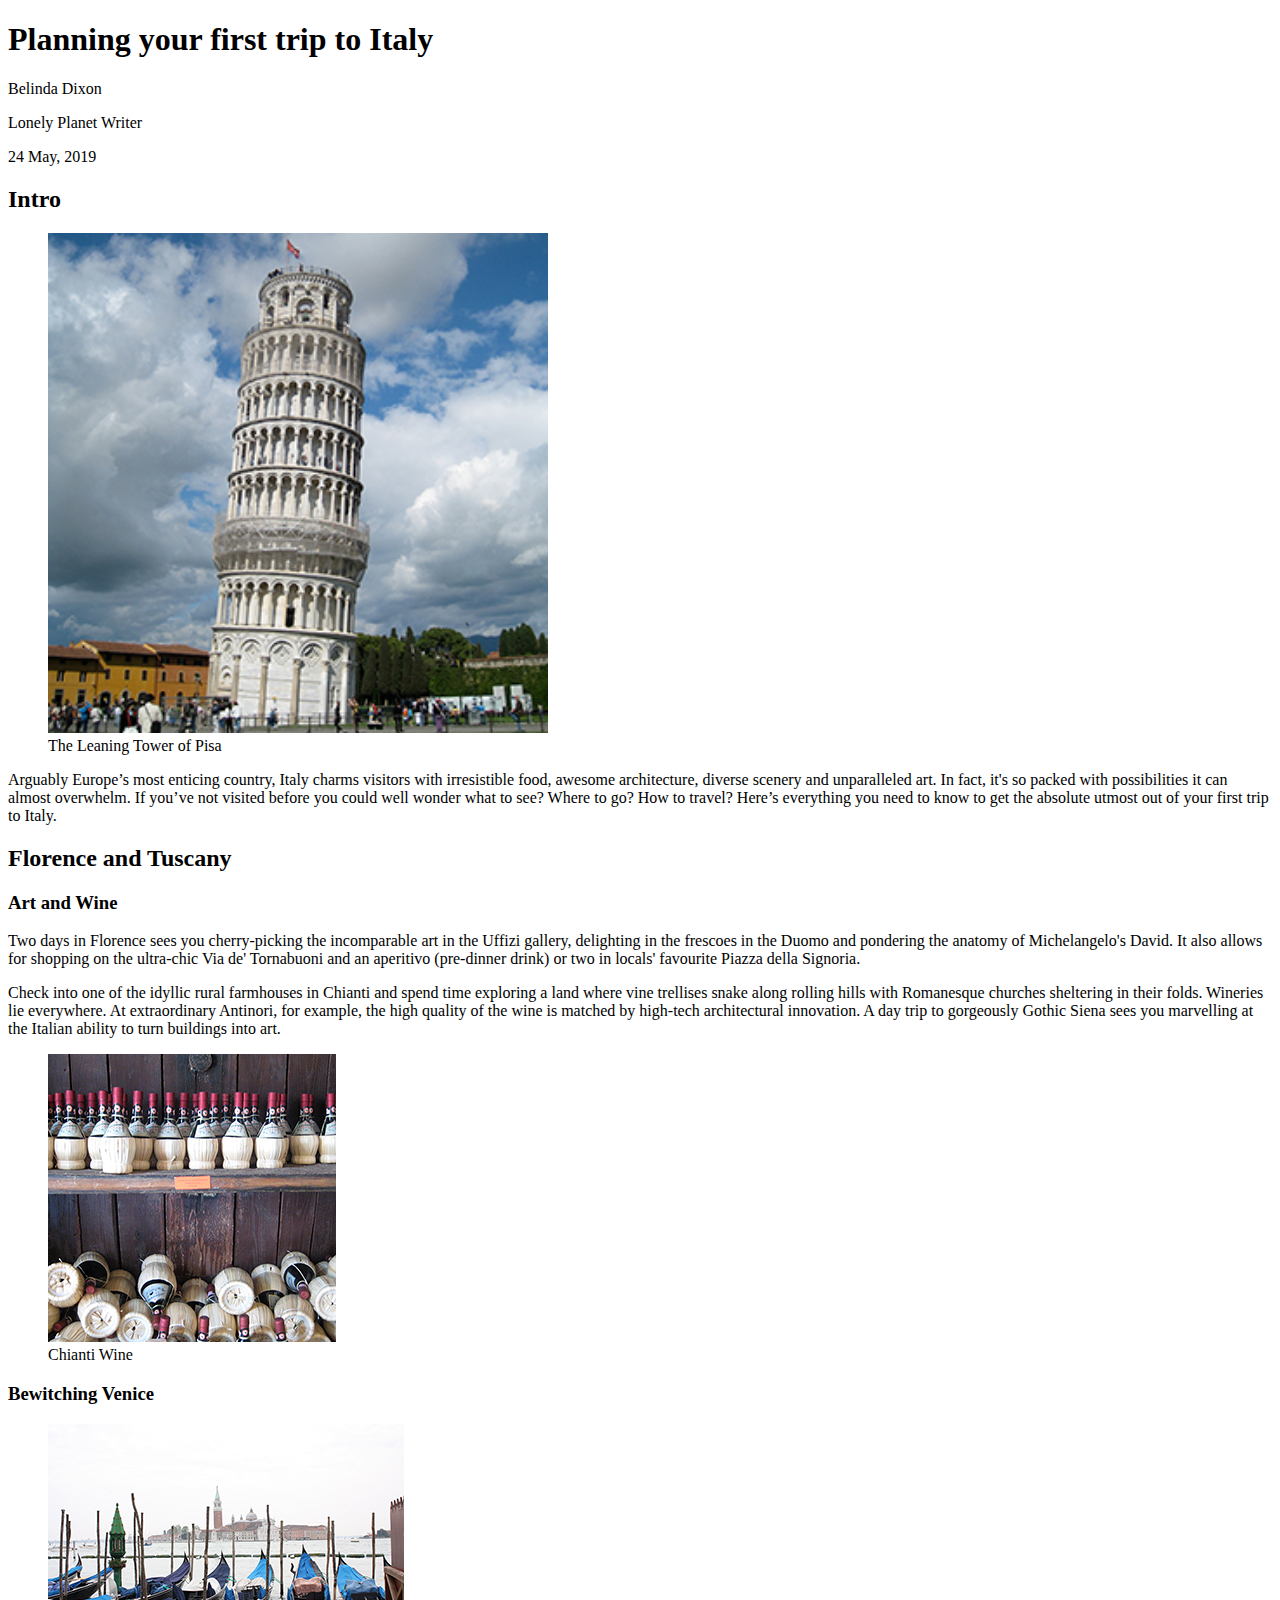
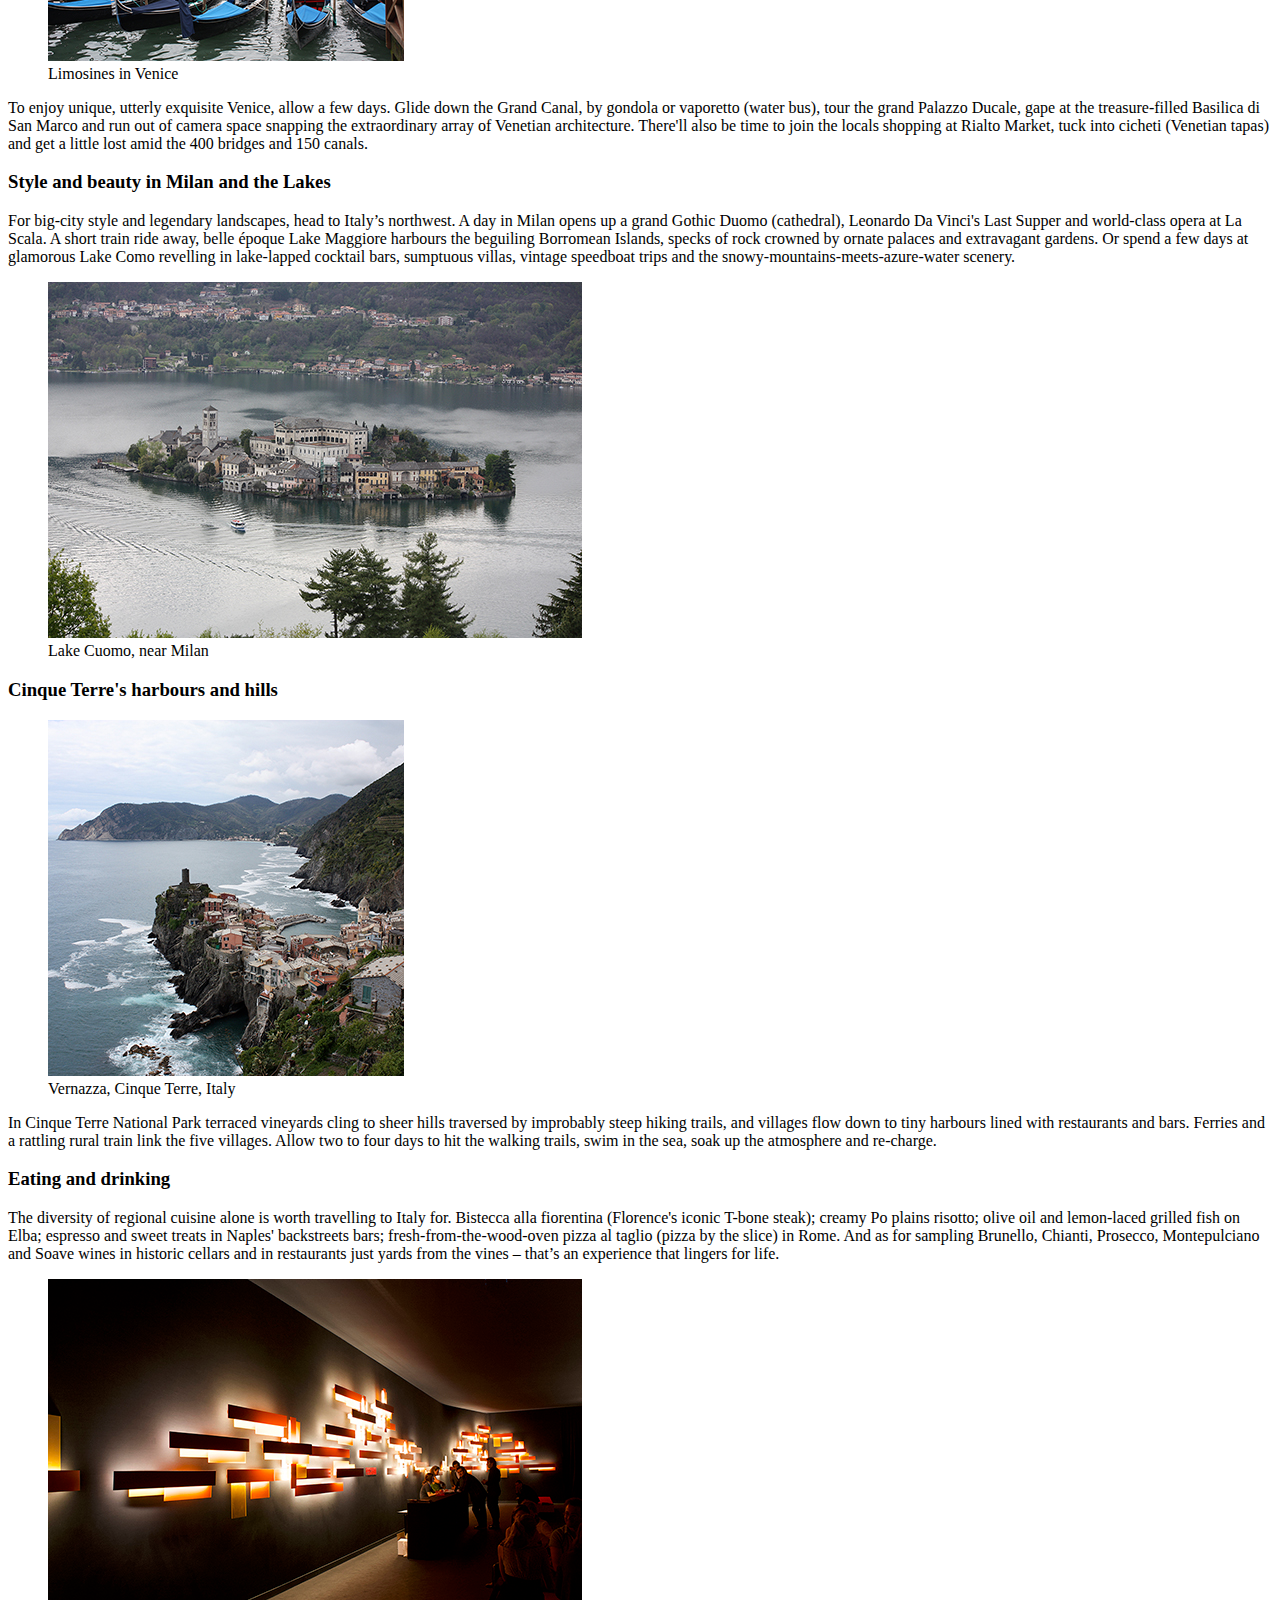
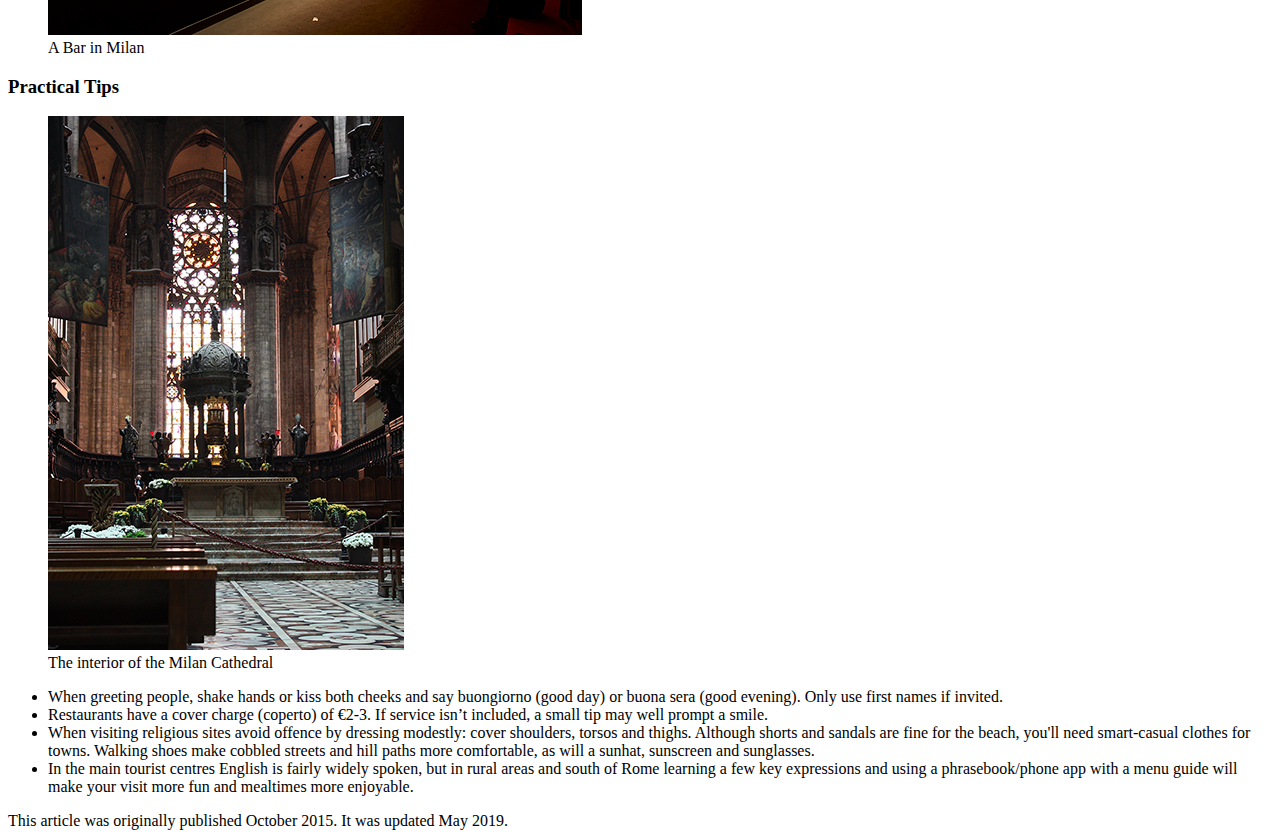
==== index.html @ f01bc6d4 "Additional HTML and Images" ====
<!DOCTYPE html>
<html>
  <head>
    <meta charset="UTF-8" />
    <title>Visit Italy</title>
  </head>
  <body>
    <header>
      <h1>Planning your first trip to Italy</h1>

      <p class="author">Belinda Dixon</p>
      <p class="author-title">Lonely Planet Writer</p>
      <p class="post-date"><time datetime="2019-05-24">24 May, 2019</time></p>
    </header>
    <main>
      <section class="intro">
        <h2>Intro</h2>
        <figure>
          <img
            class="sectionImage"
            src="images/IMG_4981.jpg"
            width="500"
            alt="the leaning tower of Pisa"
          />
          <figcaption>The Leaning Tower of Pisa</figcaption>
        </figure>
        <p>
          Arguably Europe’s most enticing country, Italy charms visitors with
          irresistible food, awesome architecture, diverse scenery and
          unparalleled art. In fact, it's so packed with possibilities it can
          almost overwhelm. If you’ve not visited before you could well wonder
          what to see? Where to go? How to travel? Here’s everything you need to
          know to get the absolute utmost out of your first trip to Italy.
        </p>
      </section>

      <section class="tuscany">
        <h2>Florence and Tuscany</h2>
        <h3>Art and Wine</h3>
        <p>
          Two days in Florence sees you cherry-picking the incomparable art in
          the Uffizi gallery, delighting in the frescoes in the Duomo and
          pondering the anatomy of Michelangelo's David. It also allows for
          shopping on the ultra-chic Via de' Tornabuoni and an aperitivo
          (pre-dinner drink) or two in locals' favourite Piazza della Signoria.
        </p>
        <p>
          Check into one of the idyllic rural farmhouses in Chianti and spend
          time exploring a land where vine trellises snake along rolling hills
          with Romanesque churches sheltering in their folds. Wineries lie
          everywhere. At extraordinary Antinori, for example, the high quality
          of the wine is matched by high-tech architectural innovation. A day
          trip to gorgeously Gothic Siena sees you marvelling at the Italian
          ability to turn buildings into art.
        </p>
        <figure>
          <img src="images/old-IMG_5050.jpg" alt="Chianti Wine" />
          <figcaption>Chianti Wine</figcaption>
        </figure>
      </section>
      <section class="venice">
        <h3>Bewitching Venice</h3>
        <figure>
          <img src="images/IMG_1944.jpg" alt="Limosines in Venice" />
          <figcaption>Limosines in Venice</figcaption>
        </figure>
        <div class="text">
          <p>
            To enjoy unique, utterly exquisite Venice, allow a few days. Glide
            down the Grand Canal, by gondola or vaporetto (water bus), tour the
            grand Palazzo Ducale, gape at the treasure-filled Basilica di San
            Marco and run out of camera space snapping the extraordinary array
            of Venetian architecture. There'll also be time to join the locals
            shopping at Rialto Market, tuck into cicheti (Venetian tapas) and
            get a little lost amid the 400 bridges and 150 canals.
          </p>
        </div>
      </section>
      <section class="milan">
        <h3>Style and beauty in Milan and the Lakes</h3>
        <div class="text">
          <p>
            For big-city style and legendary landscapes, head to Italy’s
            northwest. A day in Milan opens up a grand Gothic Duomo (cathedral),
            Leonardo Da Vinci's Last Supper and world-class opera at La Scala. A
            short train ride away, belle époque Lake Maggiore harbours the
            beguiling Borromean Islands, specks of rock crowned by ornate
            palaces and extravagant gardens. Or spend a few days at glamorous
            Lake Como revelling in lake-lapped cocktail bars, sumptuous villas,
            vintage speedboat trips and the snowy-mountains-meets-azure-water
            scenery.
          </p>
        </div>
        <figure>
          <img src="images/IMG_0299.jpg" alt="Island in Lake Cuomo" />
          <figcaption>Lake Cuomo, near Milan</figcaption>
        </figure>
      </section>
      <section class="cinqueterre">
        <h3>Cinque Terre's harbours and hills</h3>
        <figure>
          <img src="images/IMG_0920.jpg" alt="Vernazza, Cinque Terre, Italy" />
          <figcaption>Vernazza, Cinque Terre, Italy</figcaption>
        </figure>
        <div class="text">
          <p>
            In Cinque Terre National Park terraced vineyards cling to sheer
            hills traversed by improbably steep hiking trails, and villages flow
            down to tiny harbours lined with restaurants and bars. Ferries and a
            rattling rural train link the five villages. Allow two to four days
            to hit the walking trails, swim in the sea, soak up the atmosphere
            and re-charge.
          </p>
        </div>
      </section>
      <section class="eatdrink">
        <h3>Eating and drinking</h3>
        <div class="text">
          <p>
            The diversity of regional cuisine alone is worth travelling to Italy
            for. Bistecca alla fiorentina (Florence's iconic T-bone steak);
            creamy Po plains risotto; olive oil and lemon-laced grilled fish on
            Elba; espresso and sweet treats in Naples' backstreets bars;
            fresh-from-the-wood-oven pizza al taglio (pizza by the slice) in
            Rome. And as for sampling Brunello, Chianti, Prosecco, Montepulciano
            and Soave wines in historic cellars and in restaurants just yards
            from the vines – that’s an experience that lingers for life.
          </p>
        </div>
        <figure>
          <img src="images/IMG_0519.jpg" alt="Bar in Milan" />
          <figcaption>A Bar in Milan</figcaption>
        </figure>
      </section>
      <section class="tips">
        <h3>Practical Tips</h3>
        <figure>
          <img
            src="images/IMG_0359.jpg"
            alt="Interior of the Milan Cathedral"
          />
          <figcaption>The interior of the Milan Cathedral</figcaption>
        </figure>
        <div class="text">
          <ul>
            <li>
              When greeting people, shake hands or kiss both cheeks and say
              buongiorno (good day) or buona sera (good evening). Only use first
              names if invited.
            </li>
            <li>
              Restaurants have a cover charge (coperto) of €2-3. If service
              isn’t included, a small tip may well prompt a smile.
            </li>
            <li>
              When visiting religious sites avoid offence by dressing modestly:
              cover shoulders, torsos and thighs. Although shorts and sandals
              are fine for the beach, you'll need smart-casual clothes for
              towns. Walking shoes make cobbled streets and hill paths more
              comfortable, as will a sunhat, sunscreen and sunglasses.
            </li>
            <li>
              In the main tourist centres English is fairly widely spoken, but
              in rural areas and south of Rome learning a few key expressions
              and using a phrasebook/phone app with a menu guide will make your
              visit more fun and mealtimes more enjoyable.
            </li>
          </ul>
        </div>
      </section>
    </main>
    <footer>
      This article was originally published October 2015. It was updated May
      2019.
    </footer>
  </body>
</html>
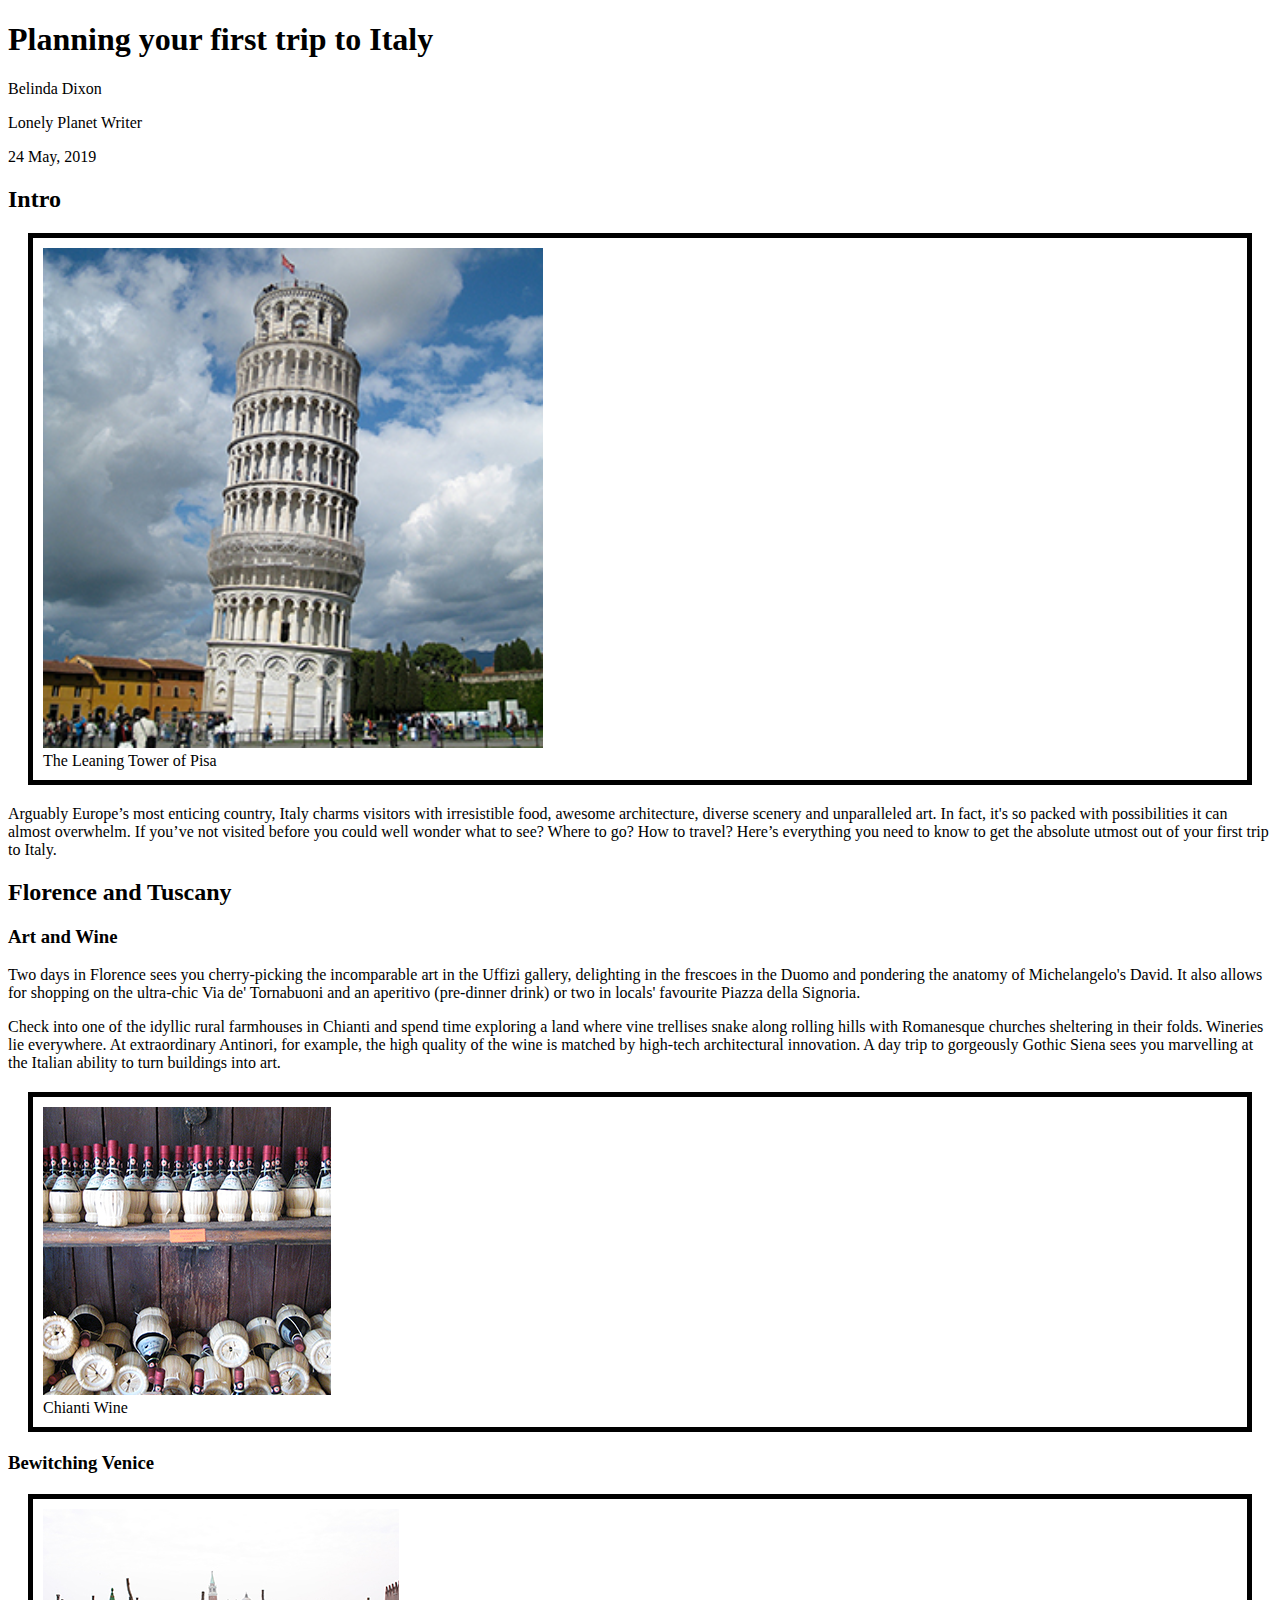
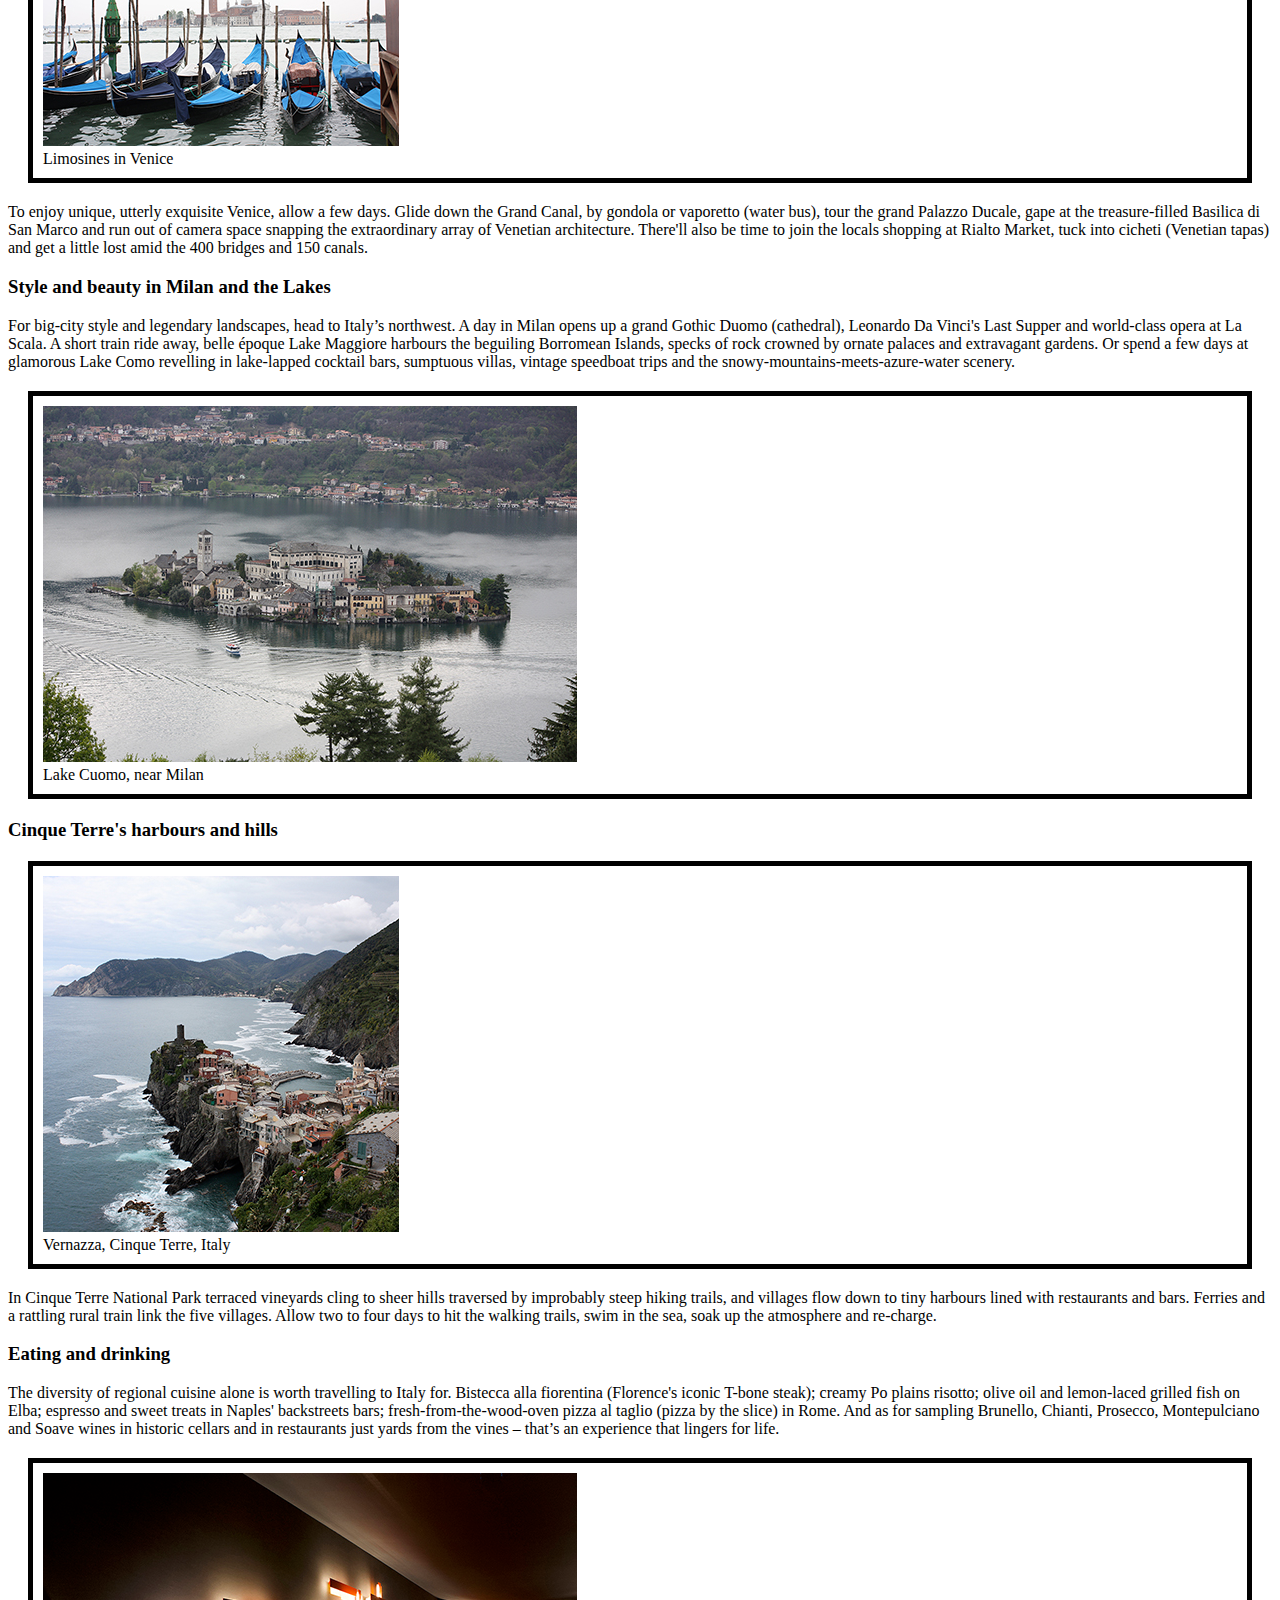
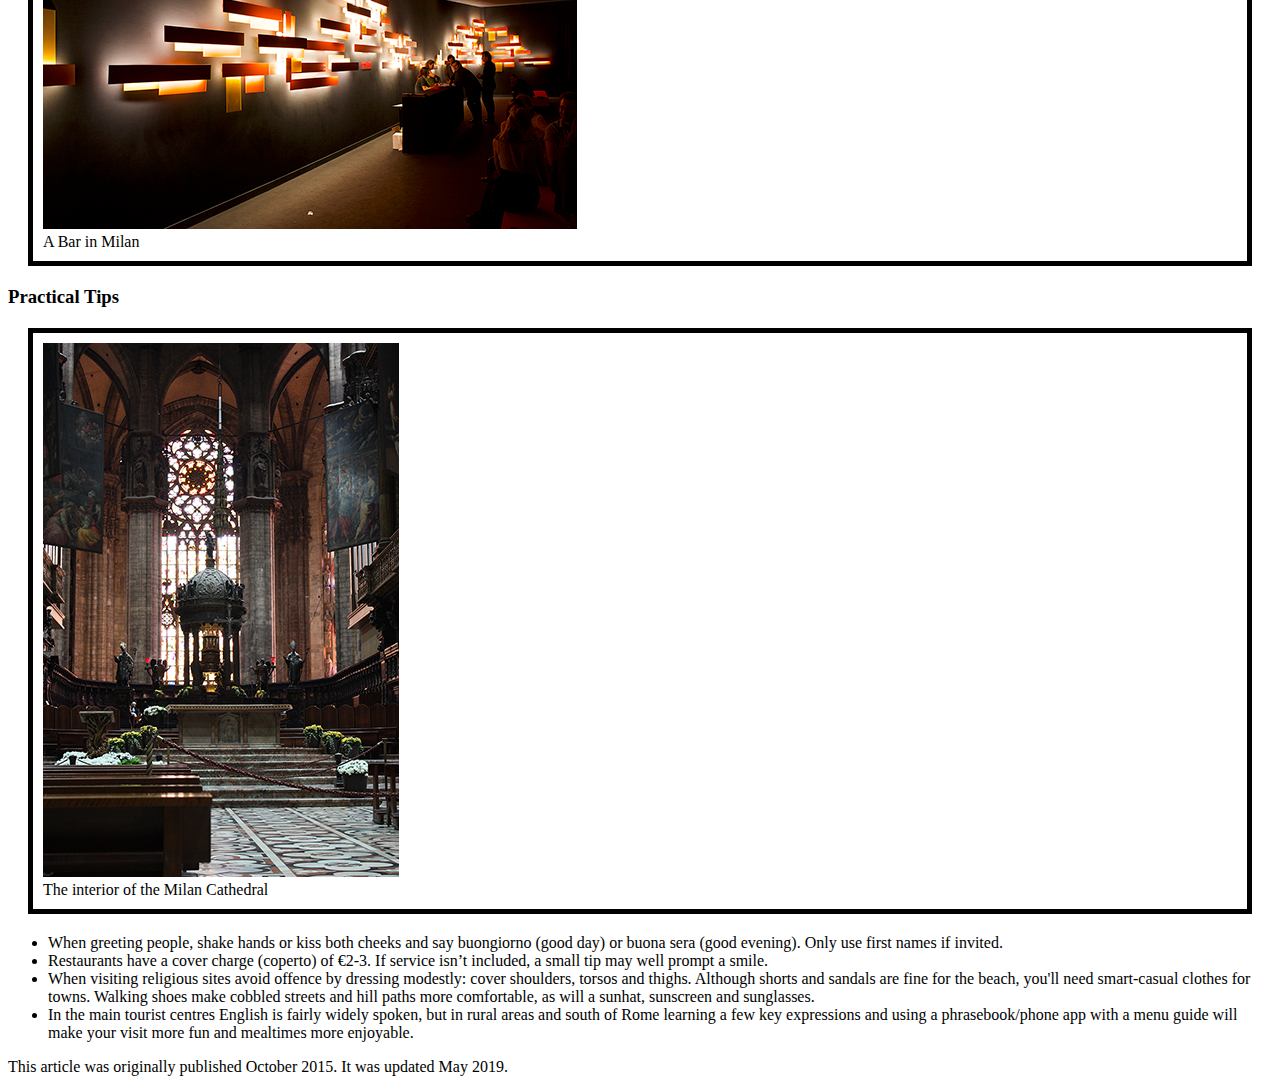
==== commit 04ceb57e: "First CSS" ====
--- a/index.html
+++ b/index.html
@@ -3,6 +3,7 @@
   <head>
     <meta charset="UTF-8" />
     <title>Visit Italy</title>
+    <link rel="stylesheet" href="./style.css">
   </head>
   <body>
     <header>
--- a/style.css
+++ b/style.css
@@ -0,0 +1,5 @@
+figure {
+    border: 5px solid black;
+    padding: 10px;
+    margin: 20px;
+  }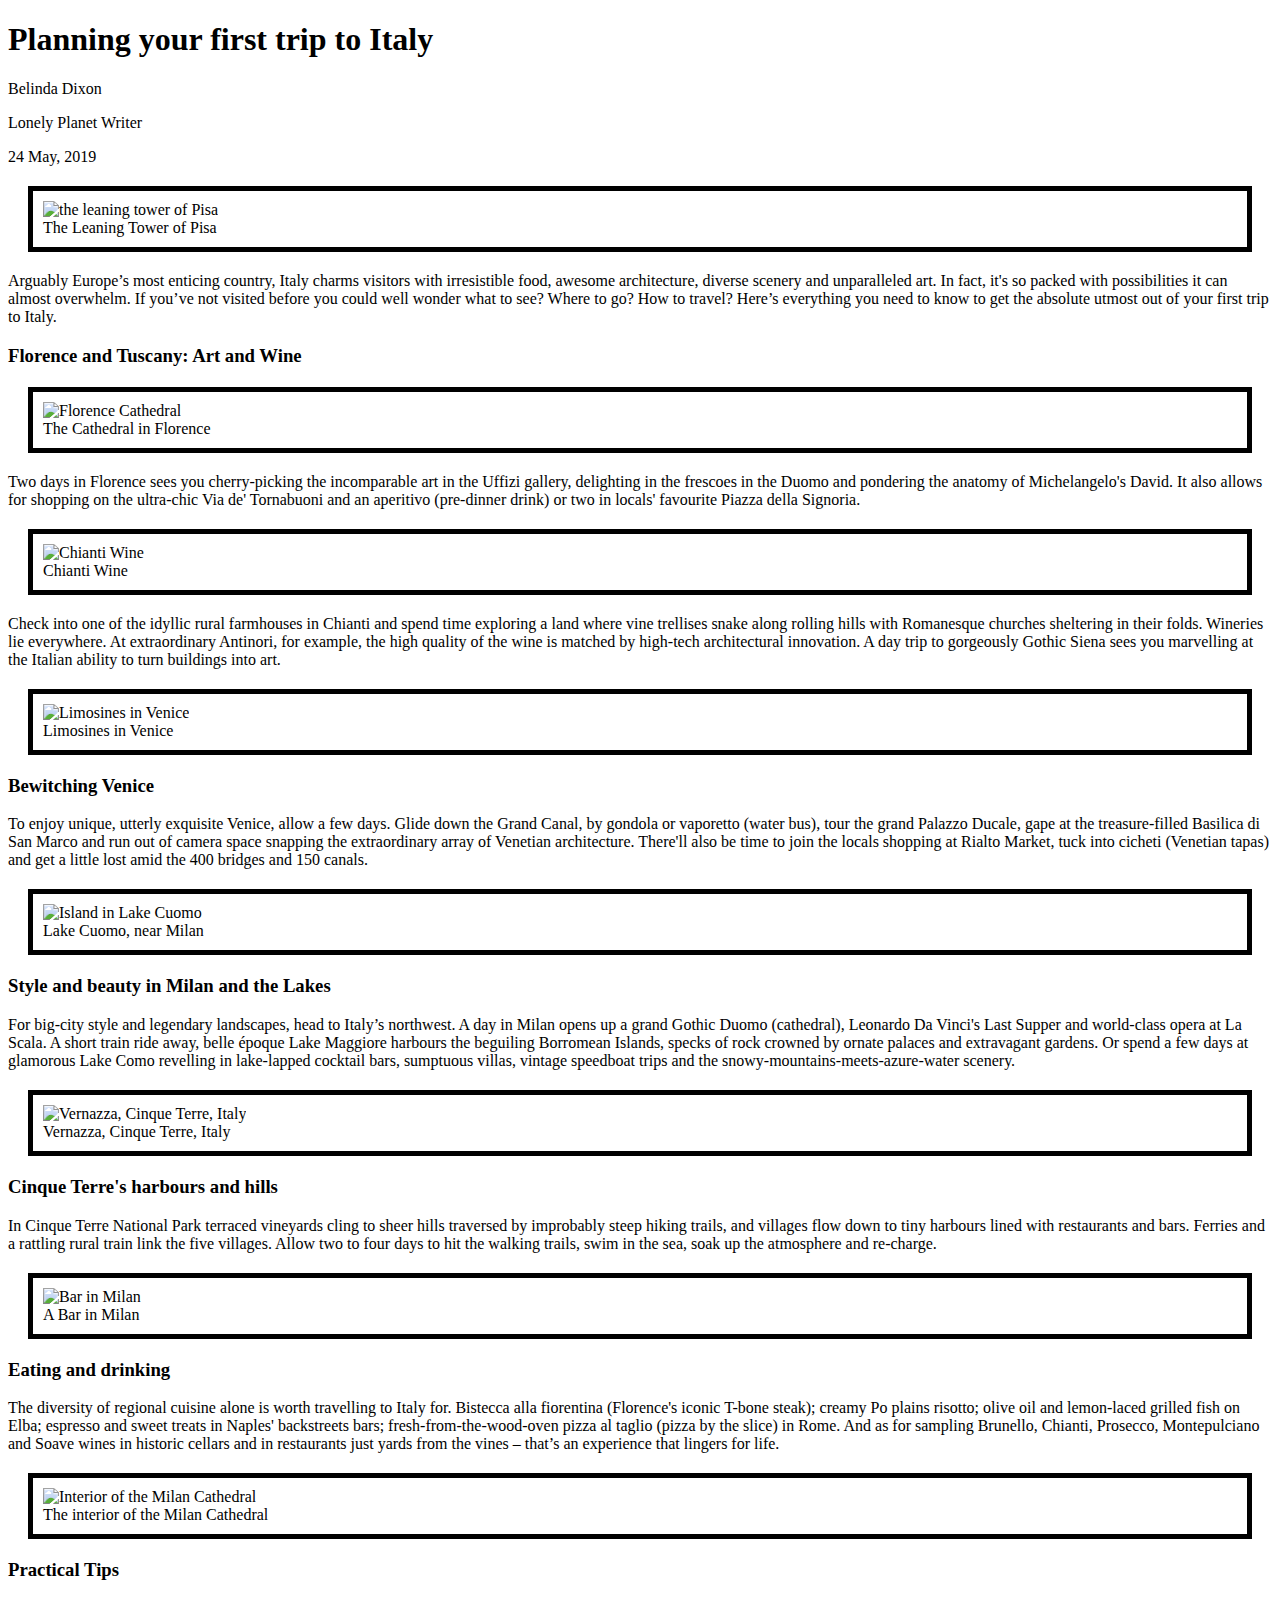
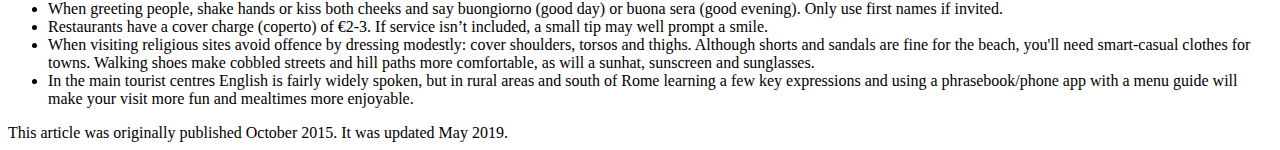
==== commit 5e553e37: "External images" ====
--- a/index.html
+++ b/index.html
@@ -1,178 +1,95 @@
 <!DOCTYPE html>
-<html>
-  <head>
-    <meta charset="UTF-8" />
-    <title>Visit Italy</title>
-    <link rel="stylesheet" href="./style.css">
-  </head>
-  <body>
-    <header>
-      <h1>Planning your first trip to Italy</h1>
+<html lang="en" >
+<head>
+  <meta charset="UTF-8">
+  <title>CodePen - Visit Italy</title>
+  <link rel="stylesheet" href="./style.css">
 
-      <p class="author">Belinda Dixon</p>
-      <p class="author-title">Lonely Planet Writer</p>
-      <p class="post-date"><time datetime="2019-05-24">24 May, 2019</time></p>
-    </header>
-    <main>
-      <section class="intro">
-        <h2>Intro</h2>
-        <figure>
-          <img
-            class="sectionImage"
-            src="images/IMG_4981.jpg"
-            width="500"
-            alt="the leaning tower of Pisa"
-          />
-          <figcaption>The Leaning Tower of Pisa</figcaption>
-        </figure>
-        <p>
-          Arguably Europe’s most enticing country, Italy charms visitors with
-          irresistible food, awesome architecture, diverse scenery and
-          unparalleled art. In fact, it's so packed with possibilities it can
-          almost overwhelm. If you’ve not visited before you could well wonder
-          what to see? Where to go? How to travel? Here’s everything you need to
-          know to get the absolute utmost out of your first trip to Italy.
-        </p>
-      </section>
+</head>
+<body>
+<!-- partial:index.partial.html -->
+<header>
+  <h1>Planning your first trip to Italy</h1>
 
-      <section class="tuscany">
-        <h2>Florence and Tuscany</h2>
-        <h3>Art and Wine</h3>
-        <p>
-          Two days in Florence sees you cherry-picking the incomparable art in
-          the Uffizi gallery, delighting in the frescoes in the Duomo and
-          pondering the anatomy of Michelangelo's David. It also allows for
-          shopping on the ultra-chic Via de' Tornabuoni and an aperitivo
-          (pre-dinner drink) or two in locals' favourite Piazza della Signoria.
-        </p>
-        <p>
-          Check into one of the idyllic rural farmhouses in Chianti and spend
-          time exploring a land where vine trellises snake along rolling hills
-          with Romanesque churches sheltering in their folds. Wineries lie
-          everywhere. At extraordinary Antinori, for example, the high quality
-          of the wine is matched by high-tech architectural innovation. A day
-          trip to gorgeously Gothic Siena sees you marvelling at the Italian
-          ability to turn buildings into art.
-        </p>
-        <figure>
-          <img src="images/old-IMG_5050.jpg" alt="Chianti Wine" />
-          <figcaption>Chianti Wine</figcaption>
-        </figure>
-      </section>
-      <section class="venice">
-        <h3>Bewitching Venice</h3>
-        <figure>
-          <img src="images/IMG_1944.jpg" alt="Limosines in Venice" />
-          <figcaption>Limosines in Venice</figcaption>
-        </figure>
-        <div class="text">
-          <p>
-            To enjoy unique, utterly exquisite Venice, allow a few days. Glide
-            down the Grand Canal, by gondola or vaporetto (water bus), tour the
-            grand Palazzo Ducale, gape at the treasure-filled Basilica di San
-            Marco and run out of camera space snapping the extraordinary array
-            of Venetian architecture. There'll also be time to join the locals
-            shopping at Rialto Market, tuck into cicheti (Venetian tapas) and
-            get a little lost amid the 400 bridges and 150 canals.
-          </p>
-        </div>
-      </section>
-      <section class="milan">
-        <h3>Style and beauty in Milan and the Lakes</h3>
-        <div class="text">
-          <p>
-            For big-city style and legendary landscapes, head to Italy’s
-            northwest. A day in Milan opens up a grand Gothic Duomo (cathedral),
-            Leonardo Da Vinci's Last Supper and world-class opera at La Scala. A
-            short train ride away, belle époque Lake Maggiore harbours the
-            beguiling Borromean Islands, specks of rock crowned by ornate
-            palaces and extravagant gardens. Or spend a few days at glamorous
-            Lake Como revelling in lake-lapped cocktail bars, sumptuous villas,
-            vintage speedboat trips and the snowy-mountains-meets-azure-water
-            scenery.
-          </p>
-        </div>
-        <figure>
-          <img src="images/IMG_0299.jpg" alt="Island in Lake Cuomo" />
-          <figcaption>Lake Cuomo, near Milan</figcaption>
-        </figure>
-      </section>
-      <section class="cinqueterre">
-        <h3>Cinque Terre's harbours and hills</h3>
-        <figure>
-          <img src="images/IMG_0920.jpg" alt="Vernazza, Cinque Terre, Italy" />
-          <figcaption>Vernazza, Cinque Terre, Italy</figcaption>
-        </figure>
-        <div class="text">
-          <p>
-            In Cinque Terre National Park terraced vineyards cling to sheer
-            hills traversed by improbably steep hiking trails, and villages flow
-            down to tiny harbours lined with restaurants and bars. Ferries and a
-            rattling rural train link the five villages. Allow two to four days
-            to hit the walking trails, swim in the sea, soak up the atmosphere
-            and re-charge.
-          </p>
-        </div>
-      </section>
-      <section class="eatdrink">
-        <h3>Eating and drinking</h3>
-        <div class="text">
-          <p>
-            The diversity of regional cuisine alone is worth travelling to Italy
-            for. Bistecca alla fiorentina (Florence's iconic T-bone steak);
-            creamy Po plains risotto; olive oil and lemon-laced grilled fish on
-            Elba; espresso and sweet treats in Naples' backstreets bars;
-            fresh-from-the-wood-oven pizza al taglio (pizza by the slice) in
-            Rome. And as for sampling Brunello, Chianti, Prosecco, Montepulciano
-            and Soave wines in historic cellars and in restaurants just yards
-            from the vines – that’s an experience that lingers for life.
-          </p>
-        </div>
-        <figure>
-          <img src="images/IMG_0519.jpg" alt="Bar in Milan" />
-          <figcaption>A Bar in Milan</figcaption>
-        </figure>
-      </section>
-      <section class="tips">
-        <h3>Practical Tips</h3>
-        <figure>
-          <img
-            src="images/IMG_0359.jpg"
-            alt="Interior of the Milan Cathedral"
-          />
-          <figcaption>The interior of the Milan Cathedral</figcaption>
-        </figure>
-        <div class="text">
-          <ul>
-            <li>
-              When greeting people, shake hands or kiss both cheeks and say
-              buongiorno (good day) or buona sera (good evening). Only use first
-              names if invited.
-            </li>
-            <li>
-              Restaurants have a cover charge (coperto) of €2-3. If service
-              isn’t included, a small tip may well prompt a smile.
-            </li>
-            <li>
-              When visiting religious sites avoid offence by dressing modestly:
-              cover shoulders, torsos and thighs. Although shorts and sandals
-              are fine for the beach, you'll need smart-casual clothes for
-              towns. Walking shoes make cobbled streets and hill paths more
-              comfortable, as will a sunhat, sunscreen and sunglasses.
-            </li>
-            <li>
-              In the main tourist centres English is fairly widely spoken, but
-              in rural areas and south of Rome learning a few key expressions
-              and using a phrasebook/phone app with a menu guide will make your
-              visit more fun and mealtimes more enjoyable.
-            </li>
-          </ul>
-        </div>
-      </section>
-    </main>
-    <footer>
-      This article was originally published October 2015. It was updated May
-      2019.
-    </footer>
-  </body>
+  <p class="author"> Belinda Dixon</p>
+  <p class="author-title">Lonely Planet Writer<p>
+      <p class="post-date"> <time datetime="2019-05-24">24 May, 2019</time></p>
+</header>
+
+<main>
+  <!-- this is the main content of the article -->
+  <section class="intro">
+    <figure>
+      <img class="sectionImage" src="https://res.cloudinary.com/brianboyl/image/upload/v1600464722/IMG_4981_aswbh2.jpg" width="500" alt="the leaning tower of Pisa">
+      <figcaption>The Leaning Tower of Pisa</figcaption>
+    </figure>
+    <p>Arguably Europe’s most enticing country, Italy charms visitors with irresistible food, awesome architecture, diverse scenery and unparalleled art. In fact, it's so packed with possibilities it can almost overwhelm. If you’ve not visited before you could well wonder what to see? Where to go? How to travel? Here’s everything you need to know to get the absolute utmost out of your first trip to Italy.</p>
+  </section>
+  <section class="tuscany">
+    <h3>Florence and Tuscany: Art and Wine</h3>
+    <figure>
+      <img src="https://res.cloudinary.com/brianboyl/image/upload/v1600464733/IMG_1868_yfjpob.jpg" width="500" alt="Florence Cathedral">
+      <figcaption>The Cathedral in Florence</figcaption>
+    </figure>
+    <p>Two days in Florence sees you cherry-picking the incomparable art in the Uffizi gallery, delighting in the frescoes in the Duomo and pondering the anatomy of Michelangelo's David. It also allows for shopping on the ultra-chic Via de' Tornabuoni and an aperitivo (pre-dinner drink) or two in locals' favourite Piazza della Signoria.</p>
+  </section>
+  <section class="tuscany2">
+    <figure>
+      <img src="https://res.cloudinary.com/brianboyl/image/upload/v1600464727/IMG_5050_xf73mb.jpg" width="500" alt="Chianti Wine">
+      <figcaption>Chianti Wine</figcaption>
+    </figure>
+    <p>Check into one of the idyllic rural farmhouses in Chianti and spend time exploring a land where vine trellises snake along rolling hills with Romanesque churches sheltering in their folds. Wineries lie everywhere. At extraordinary Antinori, for example, the high quality of the wine is matched by high-tech architectural innovation. A day trip to gorgeously Gothic Siena sees you marvelling at the Italian ability to turn buildings into art.</p>
+  </section>
+  <section class="venice">
+    <figure>
+      <img src="https://res.cloudinary.com/brianboyl/image/upload/v1600464735/IMG_1944_pfub2x.jpg" width="500" alt="Limosines in Venice">
+      <figcaption>Limosines in Venice</figcaption>
+    </figure>
+    <h3>Bewitching Venice</h3>
+    <p>To enjoy unique, utterly exquisite Venice, allow a few days. Glide down the Grand Canal, by gondola or vaporetto (water bus), tour the grand Palazzo Ducale, gape at the treasure-filled Basilica di San Marco and run out of camera space snapping the extraordinary array of Venetian architecture. There'll also be time to join the locals shopping at Rialto Market, tuck into cicheti (Venetian tapas) and get a little lost amid the 400 bridges and 150 canals.</p>
+  </section>
+  <section class="milan">
+    <figure>
+      <img src="https://res.cloudinary.com/brianboyl/image/upload/v1600464746/IMG_0299_pvipnw.jpg" width="500" alt="Island in Lake Cuomo">
+      <figcaption>Lake Cuomo, near Milan</figcaption>
+    </figure>
+    <h3>Style and beauty in Milan and the Lakes</h3>
+    <p>For big-city style and legendary landscapes, head to Italy’s northwest. A day in Milan opens up a grand Gothic Duomo (cathedral), Leonardo Da Vinci's Last Supper and world-class opera at La Scala. A short train ride away, belle époque Lake Maggiore harbours the beguiling Borromean Islands, specks of rock crowned by ornate palaces and extravagant gardens. Or spend a few days at glamorous Lake Como revelling in lake-lapped cocktail bars, sumptuous villas, vintage speedboat trips and the snowy-mountains-meets-azure-water scenery.</p>
+  </section>
+  <section class="cinqueterre">
+    <figure>
+      <img src="https://res.cloudinary.com/brianboyl/image/upload/v1600465142/IMG_0920_jamwmm.jpg" width="500" alt="Vernazza, Cinque Terre, Italy">
+      <figcaption>Vernazza, Cinque Terre, Italy</figcaption>
+    </figure>
+    <h3>Cinque Terre's harbours and hills</h3>
+    <p>In Cinque Terre National Park terraced vineyards cling to sheer hills traversed by improbably steep hiking trails, and villages flow down to tiny harbours lined with restaurants and bars. Ferries and a rattling rural train link the five villages. Allow two to four days to hit the walking trails, swim in the sea, soak up the atmosphere and re-charge.
+    </p>
+  </section>
+  <section class="eatdrink">
+    <figure>
+      <img src="https://res.cloudinary.com/brianboyl/image/upload/v1600464719/IMG_0519_r1f6ve.jpg" width="500" alt="Bar in Milan">
+      <figcaption>A Bar in Milan</figcaption>
+    </figure>
+    <h3>Eating and drinking</h3>
+    <p>The diversity of regional cuisine alone is worth travelling to Italy for. Bistecca alla fiorentina (Florence's iconic T-bone steak); creamy Po plains risotto; olive oil and lemon-laced grilled fish on Elba; espresso and sweet treats in Naples' backstreets bars; fresh-from-the-wood-oven pizza al taglio (pizza by the slice) in Rome. And as for sampling Brunello, Chianti, Prosecco, Montepulciano and Soave wines in historic cellars and in restaurants just yards from the vines – that’s an experience that lingers for life.
+    </p>
+  </section>
+  <section class="tips">
+    <figure>
+      <img src="https://res.cloudinary.com/brianboyl/image/upload/v1600464743/IMG_0359_yvh5lc.jpg" width="500" alt="Interior of the Milan Cathedral">
+      <figcaption>The interior of the Milan Cathedral</figcaption>
+    </figure>
+    <h3>Practical Tips</h3>
+    <ul>
+      <li>When greeting people, shake hands or kiss both cheeks and say buongiorno (good day) or buona sera (good evening). Only use first names if invited.</li>
+      <li>Restaurants have a cover charge (coperto) of €2-3. If service isn’t included, a small tip may well prompt a smile.</li>
+      <li>When visiting religious sites avoid offence by dressing modestly: cover shoulders, torsos and thighs. Although shorts and sandals are fine for the beach, you'll need smart-casual clothes for towns. Walking shoes make cobbled streets and hill paths more comfortable, as will a sunhat, sunscreen and sunglasses.</li>
+      <li>In the main tourist centres English is fairly widely spoken, but in rural areas and south of Rome learning a few key expressions and using a phrasebook/phone app with a menu guide will make your visit more fun and mealtimes more enjoyable.</li>
+    </ul>
+  </section>
+</main>
+<footer>This article was originally published October 2015. It was updated May 2019.</footer>
+<!-- partial -->
+  
+</body>
 </html>
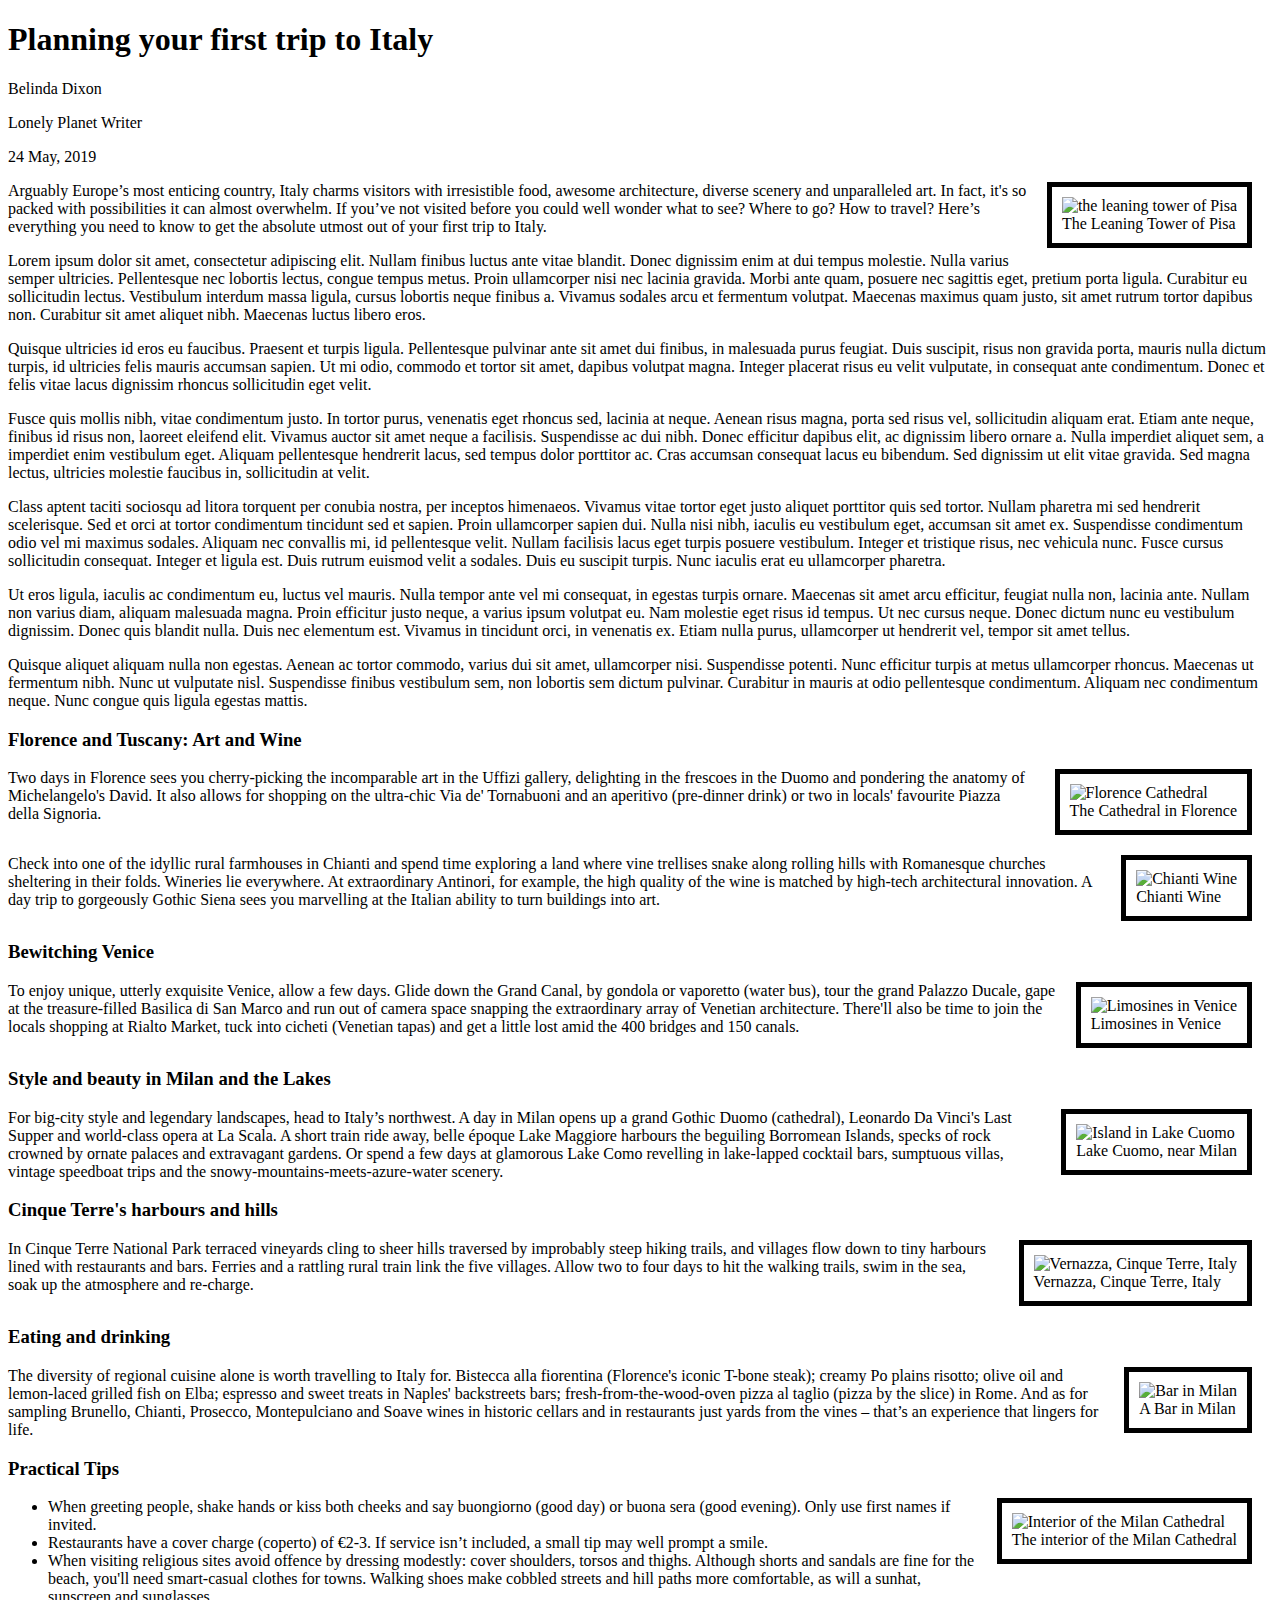
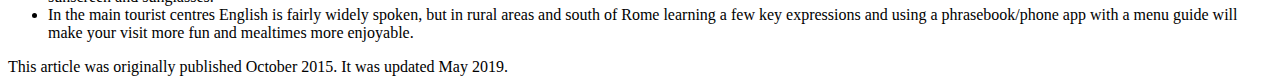
==== commit 5c2e006b: "Introduced Float" ====
--- a/index.html
+++ b/index.html
@@ -1,95 +1,265 @@
 <!DOCTYPE html>
-<html lang="en" >
-<head>
-  <meta charset="UTF-8">
-  <title>CodePen - Visit Italy</title>
-  <link rel="stylesheet" href="./style.css">
+<html lang="en">
+  <head>
+    <meta charset="UTF-8" />
+    <title>CodePen - Visit Italy</title>
+    <link rel="stylesheet" href="./style.css" />
+  </head>
+  <body>
+    <!-- partial:index.partial.html -->
+    <header>
+      <h1>Planning your first trip to Italy</h1>
 
-</head>
-<body>
-<!-- partial:index.partial.html -->
-<header>
-  <h1>Planning your first trip to Italy</h1>
+      <p class="author">Belinda Dixon</p>
+      <p class="author-title">Lonely Planet Writer</p>
+      <p></p>
+      <p class="post-date"><time datetime="2019-05-24">24 May, 2019</time></p>
+    </header>
 
-  <p class="author"> Belinda Dixon</p>
-  <p class="author-title">Lonely Planet Writer<p>
-      <p class="post-date"> <time datetime="2019-05-24">24 May, 2019</time></p>
-</header>
-
-<main>
-  <!-- this is the main content of the article -->
-  <section class="intro">
-    <figure>
-      <img class="sectionImage" src="https://res.cloudinary.com/brianboyl/image/upload/v1600464722/IMG_4981_aswbh2.jpg" width="500" alt="the leaning tower of Pisa">
-      <figcaption>The Leaning Tower of Pisa</figcaption>
-    </figure>
-    <p>Arguably Europe’s most enticing country, Italy charms visitors with irresistible food, awesome architecture, diverse scenery and unparalleled art. In fact, it's so packed with possibilities it can almost overwhelm. If you’ve not visited before you could well wonder what to see? Where to go? How to travel? Here’s everything you need to know to get the absolute utmost out of your first trip to Italy.</p>
-  </section>
-  <section class="tuscany">
-    <h3>Florence and Tuscany: Art and Wine</h3>
-    <figure>
-      <img src="https://res.cloudinary.com/brianboyl/image/upload/v1600464733/IMG_1868_yfjpob.jpg" width="500" alt="Florence Cathedral">
-      <figcaption>The Cathedral in Florence</figcaption>
-    </figure>
-    <p>Two days in Florence sees you cherry-picking the incomparable art in the Uffizi gallery, delighting in the frescoes in the Duomo and pondering the anatomy of Michelangelo's David. It also allows for shopping on the ultra-chic Via de' Tornabuoni and an aperitivo (pre-dinner drink) or two in locals' favourite Piazza della Signoria.</p>
-  </section>
-  <section class="tuscany2">
-    <figure>
-      <img src="https://res.cloudinary.com/brianboyl/image/upload/v1600464727/IMG_5050_xf73mb.jpg" width="500" alt="Chianti Wine">
-      <figcaption>Chianti Wine</figcaption>
-    </figure>
-    <p>Check into one of the idyllic rural farmhouses in Chianti and spend time exploring a land where vine trellises snake along rolling hills with Romanesque churches sheltering in their folds. Wineries lie everywhere. At extraordinary Antinori, for example, the high quality of the wine is matched by high-tech architectural innovation. A day trip to gorgeously Gothic Siena sees you marvelling at the Italian ability to turn buildings into art.</p>
-  </section>
-  <section class="venice">
-    <figure>
-      <img src="https://res.cloudinary.com/brianboyl/image/upload/v1600464735/IMG_1944_pfub2x.jpg" width="500" alt="Limosines in Venice">
-      <figcaption>Limosines in Venice</figcaption>
-    </figure>
-    <h3>Bewitching Venice</h3>
-    <p>To enjoy unique, utterly exquisite Venice, allow a few days. Glide down the Grand Canal, by gondola or vaporetto (water bus), tour the grand Palazzo Ducale, gape at the treasure-filled Basilica di San Marco and run out of camera space snapping the extraordinary array of Venetian architecture. There'll also be time to join the locals shopping at Rialto Market, tuck into cicheti (Venetian tapas) and get a little lost amid the 400 bridges and 150 canals.</p>
-  </section>
-  <section class="milan">
-    <figure>
-      <img src="https://res.cloudinary.com/brianboyl/image/upload/v1600464746/IMG_0299_pvipnw.jpg" width="500" alt="Island in Lake Cuomo">
-      <figcaption>Lake Cuomo, near Milan</figcaption>
-    </figure>
-    <h3>Style and beauty in Milan and the Lakes</h3>
-    <p>For big-city style and legendary landscapes, head to Italy’s northwest. A day in Milan opens up a grand Gothic Duomo (cathedral), Leonardo Da Vinci's Last Supper and world-class opera at La Scala. A short train ride away, belle époque Lake Maggiore harbours the beguiling Borromean Islands, specks of rock crowned by ornate palaces and extravagant gardens. Or spend a few days at glamorous Lake Como revelling in lake-lapped cocktail bars, sumptuous villas, vintage speedboat trips and the snowy-mountains-meets-azure-water scenery.</p>
-  </section>
-  <section class="cinqueterre">
-    <figure>
-      <img src="https://res.cloudinary.com/brianboyl/image/upload/v1600465142/IMG_0920_jamwmm.jpg" width="500" alt="Vernazza, Cinque Terre, Italy">
-      <figcaption>Vernazza, Cinque Terre, Italy</figcaption>
-    </figure>
-    <h3>Cinque Terre's harbours and hills</h3>
-    <p>In Cinque Terre National Park terraced vineyards cling to sheer hills traversed by improbably steep hiking trails, and villages flow down to tiny harbours lined with restaurants and bars. Ferries and a rattling rural train link the five villages. Allow two to four days to hit the walking trails, swim in the sea, soak up the atmosphere and re-charge.
-    </p>
-  </section>
-  <section class="eatdrink">
-    <figure>
-      <img src="https://res.cloudinary.com/brianboyl/image/upload/v1600464719/IMG_0519_r1f6ve.jpg" width="500" alt="Bar in Milan">
-      <figcaption>A Bar in Milan</figcaption>
-    </figure>
-    <h3>Eating and drinking</h3>
-    <p>The diversity of regional cuisine alone is worth travelling to Italy for. Bistecca alla fiorentina (Florence's iconic T-bone steak); creamy Po plains risotto; olive oil and lemon-laced grilled fish on Elba; espresso and sweet treats in Naples' backstreets bars; fresh-from-the-wood-oven pizza al taglio (pizza by the slice) in Rome. And as for sampling Brunello, Chianti, Prosecco, Montepulciano and Soave wines in historic cellars and in restaurants just yards from the vines – that’s an experience that lingers for life.
-    </p>
-  </section>
-  <section class="tips">
-    <figure>
-      <img src="https://res.cloudinary.com/brianboyl/image/upload/v1600464743/IMG_0359_yvh5lc.jpg" width="500" alt="Interior of the Milan Cathedral">
-      <figcaption>The interior of the Milan Cathedral</figcaption>
-    </figure>
-    <h3>Practical Tips</h3>
-    <ul>
-      <li>When greeting people, shake hands or kiss both cheeks and say buongiorno (good day) or buona sera (good evening). Only use first names if invited.</li>
-      <li>Restaurants have a cover charge (coperto) of €2-3. If service isn’t included, a small tip may well prompt a smile.</li>
-      <li>When visiting religious sites avoid offence by dressing modestly: cover shoulders, torsos and thighs. Although shorts and sandals are fine for the beach, you'll need smart-casual clothes for towns. Walking shoes make cobbled streets and hill paths more comfortable, as will a sunhat, sunscreen and sunglasses.</li>
-      <li>In the main tourist centres English is fairly widely spoken, but in rural areas and south of Rome learning a few key expressions and using a phrasebook/phone app with a menu guide will make your visit more fun and mealtimes more enjoyable.</li>
-    </ul>
-  </section>
-</main>
-<footer>This article was originally published October 2015. It was updated May 2019.</footer>
-<!-- partial -->
-  
-</body>
+    <main>
+      <!-- this is the main content of the article -->
+      <section class="intro">
+        <figure>
+          <img
+            class="sectionImage"
+            src="https://res.cloudinary.com/brianboyl/image/upload/v1600464722/IMG_4981_aswbh2.jpg"
+            width="500"
+            alt="the leaning tower of Pisa"
+          />
+          <figcaption>The Leaning Tower of Pisa</figcaption>
+        </figure>
+        <p>
+          Arguably Europe’s most enticing country, Italy charms visitors with
+          irresistible food, awesome architecture, diverse scenery and
+          unparalleled art. In fact, it's so packed with possibilities it can
+          almost overwhelm. If you’ve not visited before you could well wonder
+          what to see? Where to go? How to travel? Here’s everything you need to
+          know to get the absolute utmost out of your first trip to Italy.
+        </p>
+        <p>
+          Lorem ipsum dolor sit amet, consectetur adipiscing elit. Nullam
+          finibus luctus ante vitae blandit. Donec dignissim enim at dui tempus
+          molestie. Nulla varius semper ultricies. Pellentesque nec lobortis
+          lectus, congue tempus metus. Proin ullamcorper nisi nec lacinia
+          gravida. Morbi ante quam, posuere nec sagittis eget, pretium porta
+          ligula. Curabitur eu sollicitudin lectus. Vestibulum interdum massa
+          ligula, cursus lobortis neque finibus a. Vivamus sodales arcu et
+          fermentum volutpat. Maecenas maximus quam justo, sit amet rutrum
+          tortor dapibus non. Curabitur sit amet aliquet nibh. Maecenas luctus
+          libero eros.
+        </p>
+        <p>
+          Quisque ultricies id eros eu faucibus. Praesent et turpis ligula.
+          Pellentesque pulvinar ante sit amet dui finibus, in malesuada purus
+          feugiat. Duis suscipit, risus non gravida porta, mauris nulla dictum
+          turpis, id ultricies felis mauris accumsan sapien. Ut mi odio, commodo
+          et tortor sit amet, dapibus volutpat magna. Integer placerat risus eu
+          velit vulputate, in consequat ante condimentum. Donec et felis vitae
+          lacus dignissim rhoncus sollicitudin eget velit.
+        </p>
+        <p>
+          Fusce quis mollis nibh, vitae condimentum justo. In tortor purus,
+          venenatis eget rhoncus sed, lacinia at neque. Aenean risus magna,
+          porta sed risus vel, sollicitudin aliquam erat. Etiam ante neque,
+          finibus id risus non, laoreet eleifend elit. Vivamus auctor sit amet
+          neque a facilisis. Suspendisse ac dui nibh. Donec efficitur dapibus
+          elit, ac dignissim libero ornare a. Nulla imperdiet aliquet sem, a
+          imperdiet enim vestibulum eget. Aliquam pellentesque hendrerit lacus,
+          sed tempus dolor porttitor ac. Cras accumsan consequat lacus eu
+          bibendum. Sed dignissim ut elit vitae gravida. Sed magna lectus,
+          ultricies molestie faucibus in, sollicitudin at velit.
+        </p>
+        <p>
+          Class aptent taciti sociosqu ad litora torquent per conubia nostra,
+          per inceptos himenaeos. Vivamus vitae tortor eget justo aliquet
+          porttitor quis sed tortor. Nullam pharetra mi sed hendrerit
+          scelerisque. Sed et orci at tortor condimentum tincidunt sed et
+          sapien. Proin ullamcorper sapien dui. Nulla nisi nibh, iaculis eu
+          vestibulum eget, accumsan sit amet ex. Suspendisse condimentum odio
+          vel mi maximus sodales. Aliquam nec convallis mi, id pellentesque
+          velit. Nullam facilisis lacus eget turpis posuere vestibulum. Integer
+          et tristique risus, nec vehicula nunc. Fusce cursus sollicitudin
+          consequat. Integer et ligula est. Duis rutrum euismod velit a sodales.
+          Duis eu suscipit turpis. Nunc iaculis erat eu ullamcorper pharetra.
+        </p>
+        <p>
+          Ut eros ligula, iaculis ac condimentum eu, luctus vel mauris. Nulla
+          tempor ante vel mi consequat, in egestas turpis ornare. Maecenas sit
+          amet arcu efficitur, feugiat nulla non, lacinia ante. Nullam non
+          varius diam, aliquam malesuada magna. Proin efficitur justo neque, a
+          varius ipsum volutpat eu. Nam molestie eget risus id tempus. Ut nec
+          cursus neque. Donec dictum nunc eu vestibulum dignissim. Donec quis
+          blandit nulla. Duis nec elementum est. Vivamus in tincidunt orci, in
+          venenatis ex. Etiam nulla purus, ullamcorper ut hendrerit vel, tempor
+          sit amet tellus.
+        </p>
+        <p>
+          Quisque aliquet aliquam nulla non egestas. Aenean ac tortor commodo,
+          varius dui sit amet, ullamcorper nisi. Suspendisse potenti. Nunc
+          efficitur turpis at metus ullamcorper rhoncus. Maecenas ut fermentum
+          nibh. Nunc ut vulputate nisl. Suspendisse finibus vestibulum sem, non
+          lobortis sem dictum pulvinar. Curabitur in mauris at odio pellentesque
+          condimentum. Aliquam nec condimentum neque. Nunc congue quis ligula
+          egestas mattis.
+        </p>
+      </section>
+      <section class="tuscany">
+        <h3>Florence and Tuscany: Art and Wine</h3>
+        <figure>
+          <img
+            src="https://res.cloudinary.com/brianboyl/image/upload/v1600464733/IMG_1868_yfjpob.jpg"
+            width="500"
+            alt="Florence Cathedral"
+          />
+          <figcaption>The Cathedral in Florence</figcaption>
+        </figure>
+        <p>
+          Two days in Florence sees you cherry-picking the incomparable art in
+          the Uffizi gallery, delighting in the frescoes in the Duomo and
+          pondering the anatomy of Michelangelo's David. It also allows for
+          shopping on the ultra-chic Via de' Tornabuoni and an aperitivo
+          (pre-dinner drink) or two in locals' favourite Piazza della Signoria.
+        </p>
+      </section>
+      <section class="tuscany2">
+        <figure>
+          <img
+            src="https://res.cloudinary.com/brianboyl/image/upload/v1600464727/IMG_5050_xf73mb.jpg"
+            width="500"
+            alt="Chianti Wine"
+          />
+          <figcaption>Chianti Wine</figcaption>
+        </figure>
+        <p>
+          Check into one of the idyllic rural farmhouses in Chianti and spend
+          time exploring a land where vine trellises snake along rolling hills
+          with Romanesque churches sheltering in their folds. Wineries lie
+          everywhere. At extraordinary Antinori, for example, the high quality
+          of the wine is matched by high-tech architectural innovation. A day
+          trip to gorgeously Gothic Siena sees you marvelling at the Italian
+          ability to turn buildings into art.
+        </p>
+      </section>
+      <section class="venice">
+        <h3>Bewitching Venice</h3>
+        <figure>
+          <img
+            src="https://res.cloudinary.com/brianboyl/image/upload/v1600464735/IMG_1944_pfub2x.jpg"
+            width="500"
+            alt="Limosines in Venice"
+          />
+          <figcaption>Limosines in Venice</figcaption>
+        </figure>
+        <p>
+          To enjoy unique, utterly exquisite Venice, allow a few days. Glide
+          down the Grand Canal, by gondola or vaporetto (water bus), tour the
+          grand Palazzo Ducale, gape at the treasure-filled Basilica di San
+          Marco and run out of camera space snapping the extraordinary array of
+          Venetian architecture. There'll also be time to join the locals
+          shopping at Rialto Market, tuck into cicheti (Venetian tapas) and get
+          a little lost amid the 400 bridges and 150 canals.
+        </p>
+      </section>
+      <section class="milan">
+        <h3>Style and beauty in Milan and the Lakes</h3>
+        <figure>
+          <img
+            src="https://res.cloudinary.com/brianboyl/image/upload/v1600464746/IMG_0299_pvipnw.jpg"
+            width="500"
+            alt="Island in Lake Cuomo"
+          />
+          <figcaption>Lake Cuomo, near Milan</figcaption>
+        </figure>
+        <p>
+          For big-city style and legendary landscapes, head to Italy’s
+          northwest. A day in Milan opens up a grand Gothic Duomo (cathedral),
+          Leonardo Da Vinci's Last Supper and world-class opera at La Scala. A
+          short train ride away, belle époque Lake Maggiore harbours the
+          beguiling Borromean Islands, specks of rock crowned by ornate palaces
+          and extravagant gardens. Or spend a few days at glamorous Lake Como
+          revelling in lake-lapped cocktail bars, sumptuous villas, vintage
+          speedboat trips and the snowy-mountains-meets-azure-water scenery.
+        </p>
+      </section>
+      <section class="cinqueterre">
+        <h3>Cinque Terre's harbours and hills</h3>
+        <figure>
+          <img
+            src="https://res.cloudinary.com/brianboyl/image/upload/v1600465142/IMG_0920_jamwmm.jpg"
+            width="500"
+            alt="Vernazza, Cinque Terre, Italy"
+          />
+          <figcaption>Vernazza, Cinque Terre, Italy</figcaption>
+        </figure>
+        <p>
+          In Cinque Terre National Park terraced vineyards cling to sheer hills
+          traversed by improbably steep hiking trails, and villages flow down to
+          tiny harbours lined with restaurants and bars. Ferries and a rattling
+          rural train link the five villages. Allow two to four days to hit the
+          walking trails, swim in the sea, soak up the atmosphere and re-charge.
+        </p>
+      </section>
+      <section class="eatdrink">
+        <h3>Eating and drinking</h3>
+        <figure>
+          <img
+            src="https://res.cloudinary.com/brianboyl/image/upload/v1600464719/IMG_0519_r1f6ve.jpg"
+            width="500"
+            alt="Bar in Milan"
+          />
+          <figcaption>A Bar in Milan</figcaption>
+        </figure>
+        <p>
+          The diversity of regional cuisine alone is worth travelling to Italy
+          for. Bistecca alla fiorentina (Florence's iconic T-bone steak); creamy
+          Po plains risotto; olive oil and lemon-laced grilled fish on Elba;
+          espresso and sweet treats in Naples' backstreets bars;
+          fresh-from-the-wood-oven pizza al taglio (pizza by the slice) in Rome.
+          And as for sampling Brunello, Chianti, Prosecco, Montepulciano and
+          Soave wines in historic cellars and in restaurants just yards from the
+          vines – that’s an experience that lingers for life.
+        </p>
+      </section>
+      <section class="tips">
+        <h3>Practical Tips</h3>
+        <figure>
+          <img
+            src="https://res.cloudinary.com/brianboyl/image/upload/v1600464743/IMG_0359_yvh5lc.jpg"
+            width="500"
+            alt="Interior of the Milan Cathedral"
+          />
+          <figcaption>The interior of the Milan Cathedral</figcaption>
+        </figure>
+        <ul>
+          <li>
+            When greeting people, shake hands or kiss both cheeks and say
+            buongiorno (good day) or buona sera (good evening). Only use first
+            names if invited.
+          </li>
+          <li>
+            Restaurants have a cover charge (coperto) of €2-3. If service isn’t
+            included, a small tip may well prompt a smile.
+          </li>
+          <li>
+            When visiting religious sites avoid offence by dressing modestly:
+            cover shoulders, torsos and thighs. Although shorts and sandals are
+            fine for the beach, you'll need smart-casual clothes for towns.
+            Walking shoes make cobbled streets and hill paths more comfortable,
+            as will a sunhat, sunscreen and sunglasses.
+          </li>
+          <li>
+            In the main tourist centres English is fairly widely spoken, but in
+            rural areas and south of Rome learning a few key expressions and
+            using a phrasebook/phone app with a menu guide will make your visit
+            more fun and mealtimes more enjoyable.
+          </li>
+        </ul>
+      </section>
+    </main>
+    <footer>
+      This article was originally published October 2015. It was updated May
+      2019.
+    </footer>
+    <!-- partial -->
+  </body>
 </html>
--- a/style.css
+++ b/style.css
@@ -1,5 +1,21 @@
 figure {
-    border: 5px solid black;
-    padding: 10px;
-    margin: 20px;
-  }+  float: right;
+  border: 5px solid black;
+  padding: 10px;
+  margin-top: 0px;
+  margin-bottom: 20px;
+  margin-left: 20px;
+  margin-right: 20px;
+}
+
+img {
+  /*border: 5px solid black;*/
+  /*padding: 10px;*/
+  /*display: block;*/
+  /*margin-left: auto;*/
+  /*margin-right: auto;*/
+}
+
+section {
+  clear: both;
+}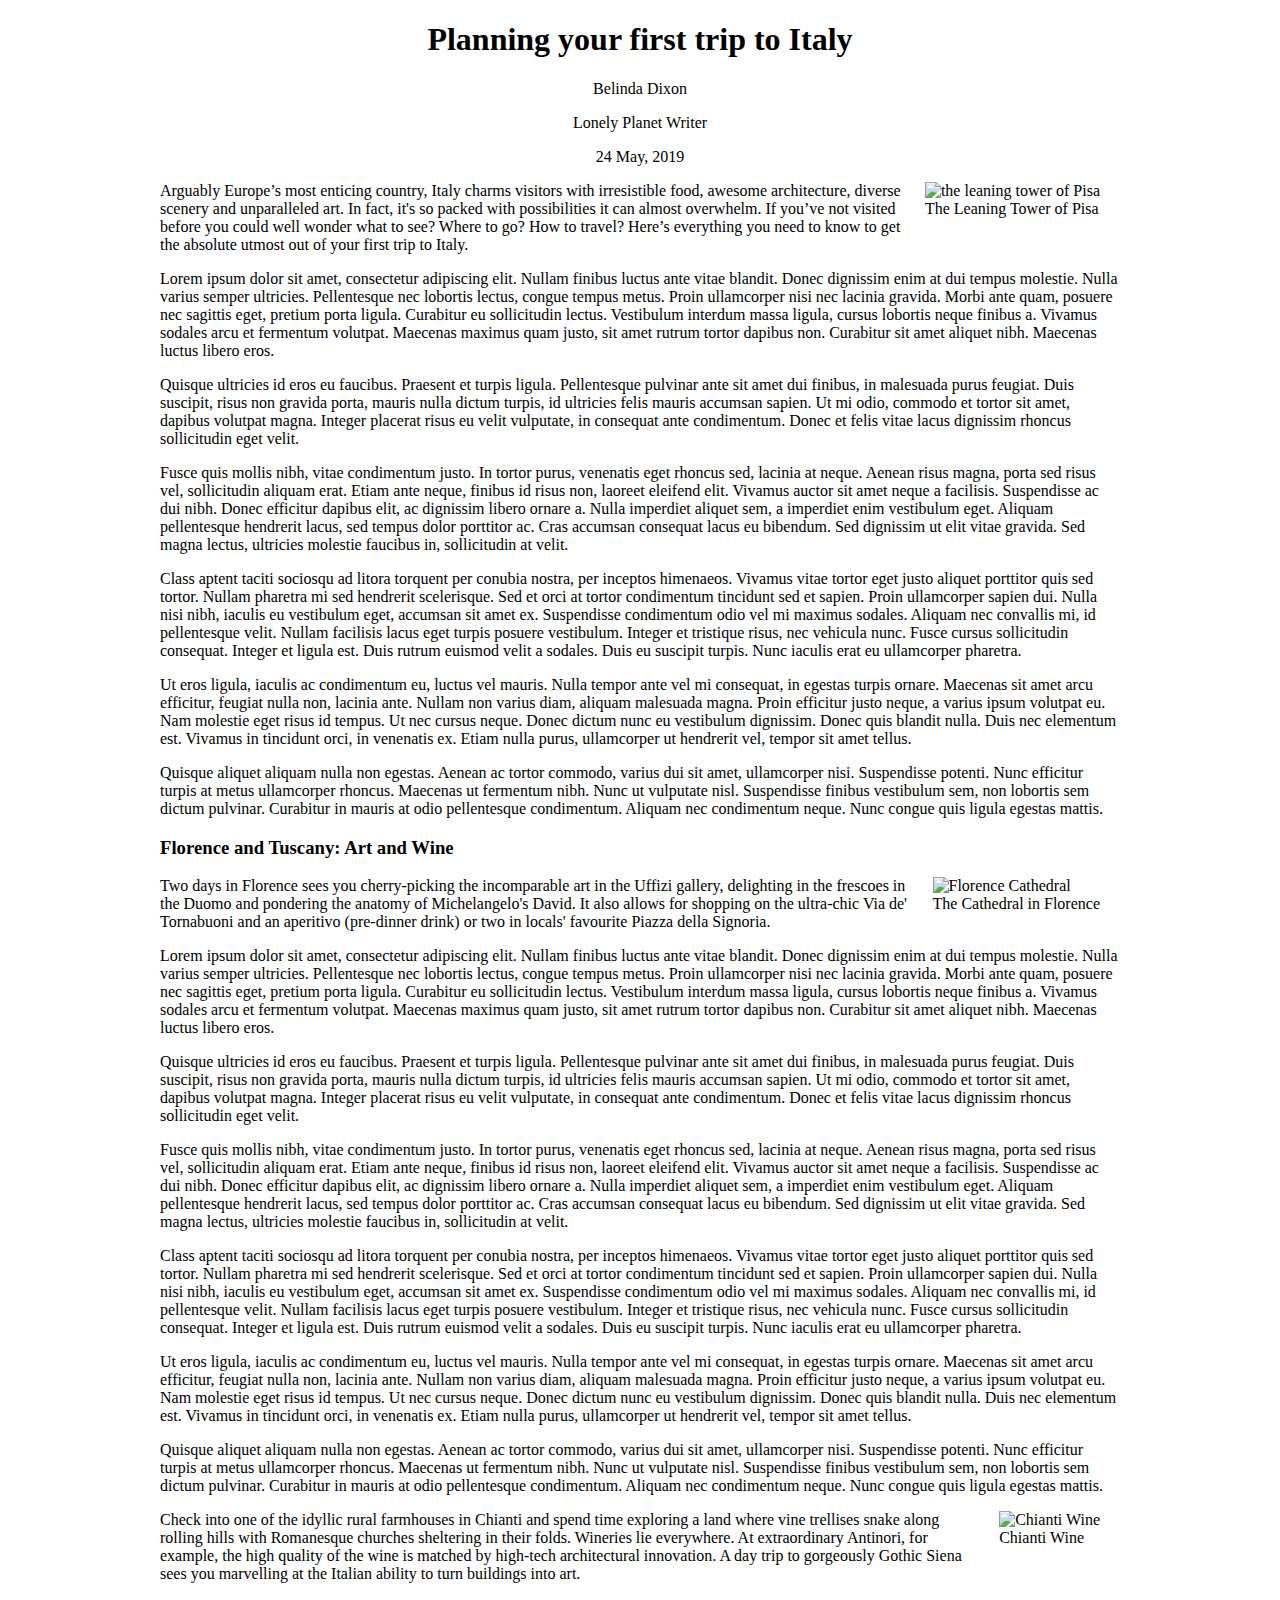
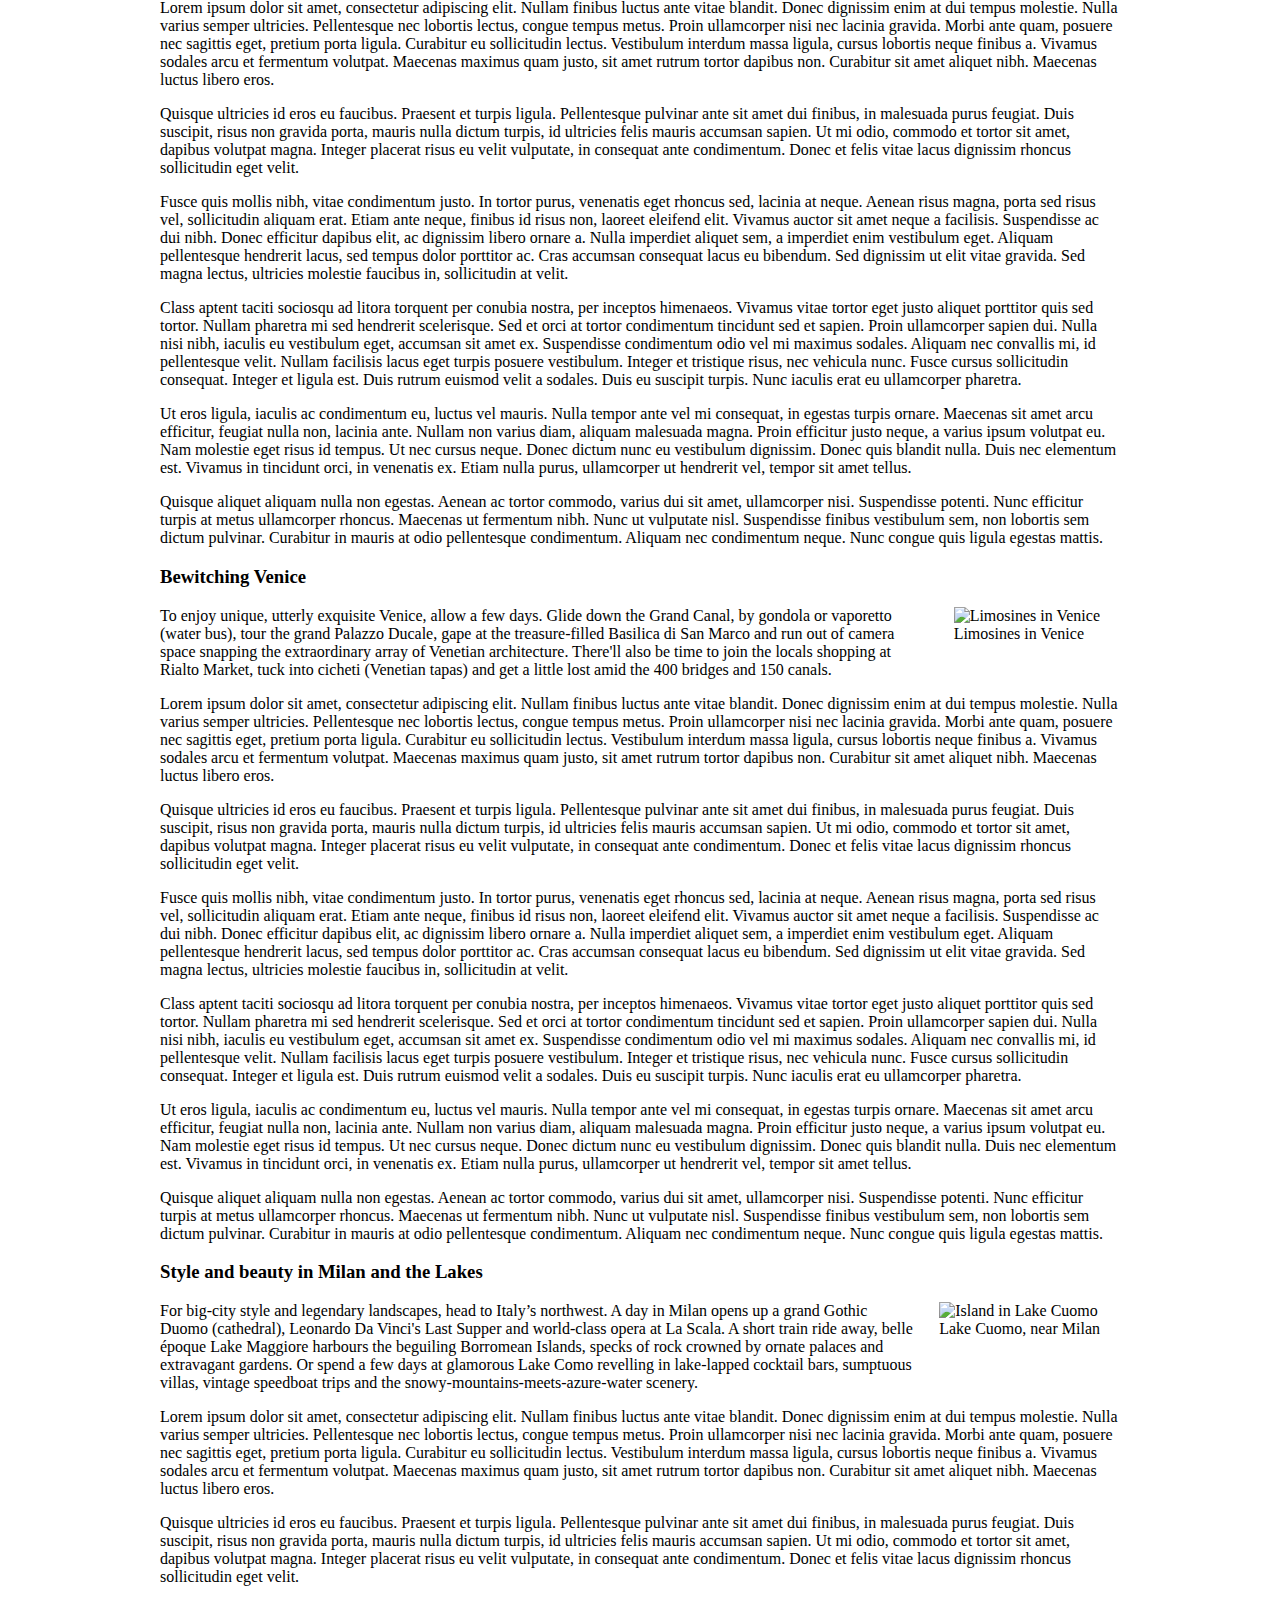
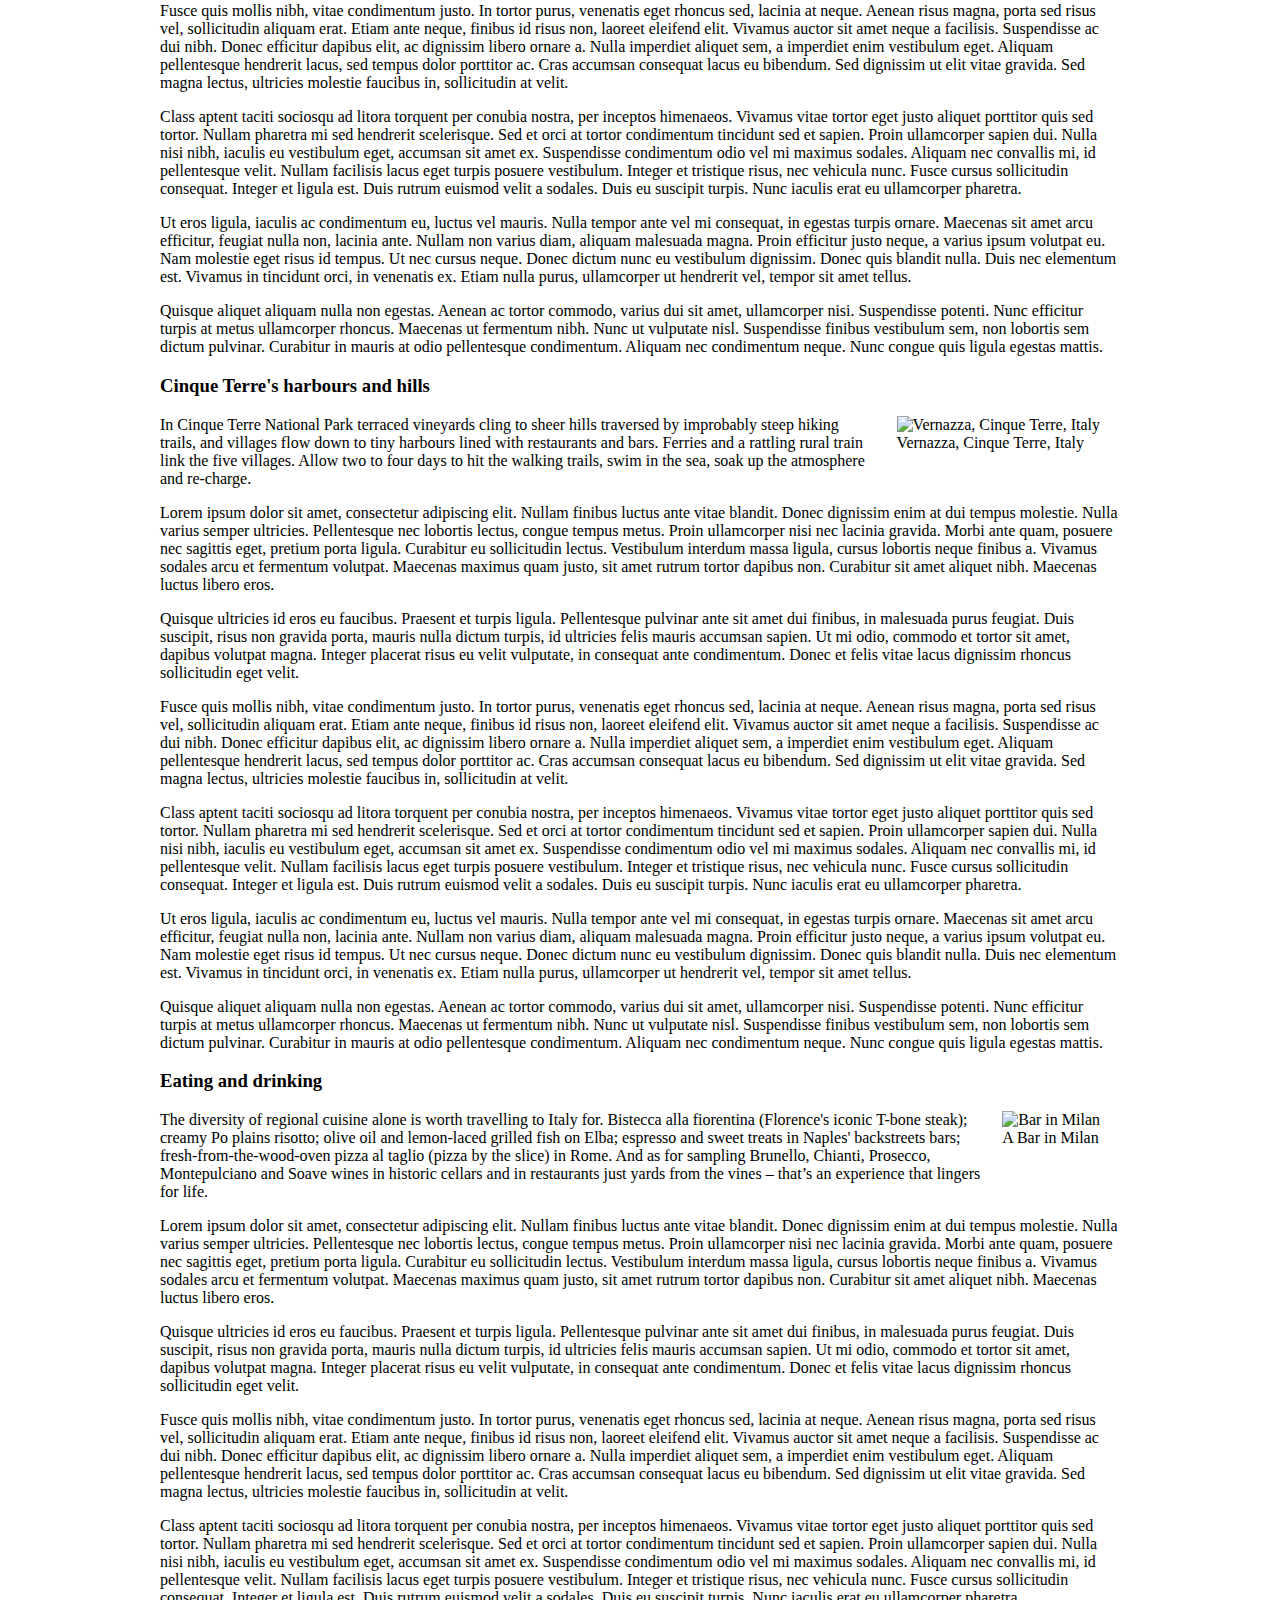
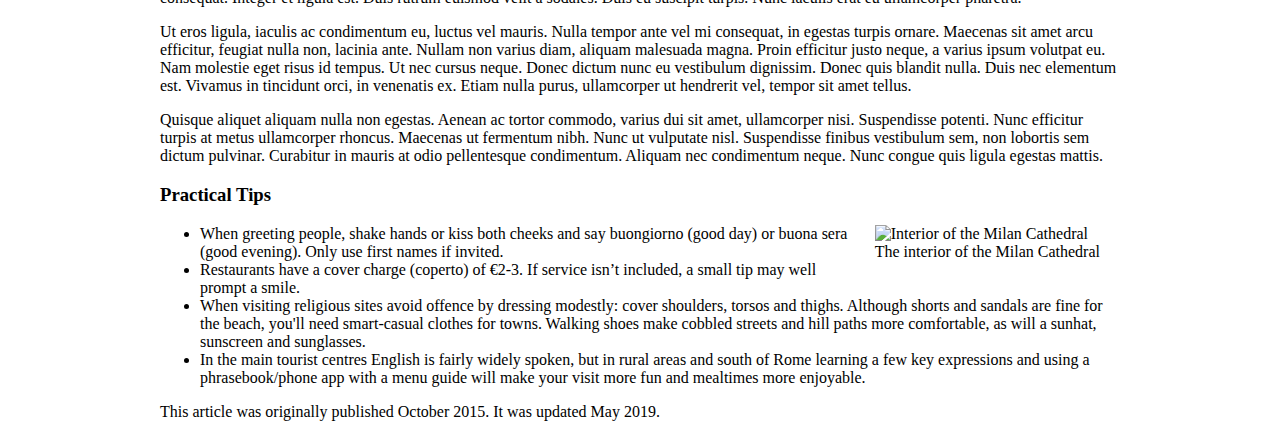
==== commit ac3dfc85: "Wrapping and centering content" ====
--- a/index.html
+++ b/index.html
@@ -2,264 +2,672 @@
 <html lang="en">
   <head>
     <meta charset="UTF-8" />
-    <title>CodePen - Visit Italy</title>
+    <title>Visit Italy</title>
     <link rel="stylesheet" href="./style.css" />
   </head>
   <body>
     <!-- partial:index.partial.html -->
-    <header>
-      <h1>Planning your first trip to Italy</h1>
+    <div class="content-wrapper">
+      <header>
+        <h1>Planning your first trip to Italy</h1>
 
-      <p class="author">Belinda Dixon</p>
-      <p class="author-title">Lonely Planet Writer</p>
-      <p></p>
-      <p class="post-date"><time datetime="2019-05-24">24 May, 2019</time></p>
-    </header>
+        <p class="author">Belinda Dixon</p>
+        <p class="author-title">Lonely Planet Writer</p>
+        <p></p>
+        <p class="post-date"><time datetime="2019-05-24">24 May, 2019</time></p>
+      </header>
 
-    <main>
-      <!-- this is the main content of the article -->
-      <section class="intro">
-        <figure>
-          <img
-            class="sectionImage"
-            src="https://res.cloudinary.com/brianboyl/image/upload/v1600464722/IMG_4981_aswbh2.jpg"
-            width="500"
-            alt="the leaning tower of Pisa"
-          />
-          <figcaption>The Leaning Tower of Pisa</figcaption>
-        </figure>
-        <p>
-          Arguably Europe’s most enticing country, Italy charms visitors with
-          irresistible food, awesome architecture, diverse scenery and
-          unparalleled art. In fact, it's so packed with possibilities it can
-          almost overwhelm. If you’ve not visited before you could well wonder
-          what to see? Where to go? How to travel? Here’s everything you need to
-          know to get the absolute utmost out of your first trip to Italy.
-        </p>
-        <p>
-          Lorem ipsum dolor sit amet, consectetur adipiscing elit. Nullam
-          finibus luctus ante vitae blandit. Donec dignissim enim at dui tempus
-          molestie. Nulla varius semper ultricies. Pellentesque nec lobortis
-          lectus, congue tempus metus. Proin ullamcorper nisi nec lacinia
-          gravida. Morbi ante quam, posuere nec sagittis eget, pretium porta
-          ligula. Curabitur eu sollicitudin lectus. Vestibulum interdum massa
-          ligula, cursus lobortis neque finibus a. Vivamus sodales arcu et
-          fermentum volutpat. Maecenas maximus quam justo, sit amet rutrum
-          tortor dapibus non. Curabitur sit amet aliquet nibh. Maecenas luctus
-          libero eros.
-        </p>
-        <p>
-          Quisque ultricies id eros eu faucibus. Praesent et turpis ligula.
-          Pellentesque pulvinar ante sit amet dui finibus, in malesuada purus
-          feugiat. Duis suscipit, risus non gravida porta, mauris nulla dictum
-          turpis, id ultricies felis mauris accumsan sapien. Ut mi odio, commodo
-          et tortor sit amet, dapibus volutpat magna. Integer placerat risus eu
-          velit vulputate, in consequat ante condimentum. Donec et felis vitae
-          lacus dignissim rhoncus sollicitudin eget velit.
-        </p>
-        <p>
-          Fusce quis mollis nibh, vitae condimentum justo. In tortor purus,
-          venenatis eget rhoncus sed, lacinia at neque. Aenean risus magna,
-          porta sed risus vel, sollicitudin aliquam erat. Etiam ante neque,
-          finibus id risus non, laoreet eleifend elit. Vivamus auctor sit amet
-          neque a facilisis. Suspendisse ac dui nibh. Donec efficitur dapibus
-          elit, ac dignissim libero ornare a. Nulla imperdiet aliquet sem, a
-          imperdiet enim vestibulum eget. Aliquam pellentesque hendrerit lacus,
-          sed tempus dolor porttitor ac. Cras accumsan consequat lacus eu
-          bibendum. Sed dignissim ut elit vitae gravida. Sed magna lectus,
-          ultricies molestie faucibus in, sollicitudin at velit.
-        </p>
-        <p>
-          Class aptent taciti sociosqu ad litora torquent per conubia nostra,
-          per inceptos himenaeos. Vivamus vitae tortor eget justo aliquet
-          porttitor quis sed tortor. Nullam pharetra mi sed hendrerit
-          scelerisque. Sed et orci at tortor condimentum tincidunt sed et
-          sapien. Proin ullamcorper sapien dui. Nulla nisi nibh, iaculis eu
-          vestibulum eget, accumsan sit amet ex. Suspendisse condimentum odio
-          vel mi maximus sodales. Aliquam nec convallis mi, id pellentesque
-          velit. Nullam facilisis lacus eget turpis posuere vestibulum. Integer
-          et tristique risus, nec vehicula nunc. Fusce cursus sollicitudin
-          consequat. Integer et ligula est. Duis rutrum euismod velit a sodales.
-          Duis eu suscipit turpis. Nunc iaculis erat eu ullamcorper pharetra.
-        </p>
-        <p>
-          Ut eros ligula, iaculis ac condimentum eu, luctus vel mauris. Nulla
-          tempor ante vel mi consequat, in egestas turpis ornare. Maecenas sit
-          amet arcu efficitur, feugiat nulla non, lacinia ante. Nullam non
-          varius diam, aliquam malesuada magna. Proin efficitur justo neque, a
-          varius ipsum volutpat eu. Nam molestie eget risus id tempus. Ut nec
-          cursus neque. Donec dictum nunc eu vestibulum dignissim. Donec quis
-          blandit nulla. Duis nec elementum est. Vivamus in tincidunt orci, in
-          venenatis ex. Etiam nulla purus, ullamcorper ut hendrerit vel, tempor
-          sit amet tellus.
-        </p>
-        <p>
-          Quisque aliquet aliquam nulla non egestas. Aenean ac tortor commodo,
-          varius dui sit amet, ullamcorper nisi. Suspendisse potenti. Nunc
-          efficitur turpis at metus ullamcorper rhoncus. Maecenas ut fermentum
-          nibh. Nunc ut vulputate nisl. Suspendisse finibus vestibulum sem, non
-          lobortis sem dictum pulvinar. Curabitur in mauris at odio pellentesque
-          condimentum. Aliquam nec condimentum neque. Nunc congue quis ligula
-          egestas mattis.
-        </p>
-      </section>
-      <section class="tuscany">
-        <h3>Florence and Tuscany: Art and Wine</h3>
-        <figure>
-          <img
-            src="https://res.cloudinary.com/brianboyl/image/upload/v1600464733/IMG_1868_yfjpob.jpg"
-            width="500"
-            alt="Florence Cathedral"
-          />
-          <figcaption>The Cathedral in Florence</figcaption>
-        </figure>
-        <p>
-          Two days in Florence sees you cherry-picking the incomparable art in
-          the Uffizi gallery, delighting in the frescoes in the Duomo and
-          pondering the anatomy of Michelangelo's David. It also allows for
-          shopping on the ultra-chic Via de' Tornabuoni and an aperitivo
-          (pre-dinner drink) or two in locals' favourite Piazza della Signoria.
-        </p>
-      </section>
-      <section class="tuscany2">
-        <figure>
-          <img
-            src="https://res.cloudinary.com/brianboyl/image/upload/v1600464727/IMG_5050_xf73mb.jpg"
-            width="500"
-            alt="Chianti Wine"
-          />
-          <figcaption>Chianti Wine</figcaption>
-        </figure>
-        <p>
-          Check into one of the idyllic rural farmhouses in Chianti and spend
-          time exploring a land where vine trellises snake along rolling hills
-          with Romanesque churches sheltering in their folds. Wineries lie
-          everywhere. At extraordinary Antinori, for example, the high quality
-          of the wine is matched by high-tech architectural innovation. A day
-          trip to gorgeously Gothic Siena sees you marvelling at the Italian
-          ability to turn buildings into art.
-        </p>
-      </section>
-      <section class="venice">
-        <h3>Bewitching Venice</h3>
-        <figure>
-          <img
-            src="https://res.cloudinary.com/brianboyl/image/upload/v1600464735/IMG_1944_pfub2x.jpg"
-            width="500"
-            alt="Limosines in Venice"
-          />
-          <figcaption>Limosines in Venice</figcaption>
-        </figure>
-        <p>
-          To enjoy unique, utterly exquisite Venice, allow a few days. Glide
-          down the Grand Canal, by gondola or vaporetto (water bus), tour the
-          grand Palazzo Ducale, gape at the treasure-filled Basilica di San
-          Marco and run out of camera space snapping the extraordinary array of
-          Venetian architecture. There'll also be time to join the locals
-          shopping at Rialto Market, tuck into cicheti (Venetian tapas) and get
-          a little lost amid the 400 bridges and 150 canals.
-        </p>
-      </section>
-      <section class="milan">
-        <h3>Style and beauty in Milan and the Lakes</h3>
-        <figure>
-          <img
-            src="https://res.cloudinary.com/brianboyl/image/upload/v1600464746/IMG_0299_pvipnw.jpg"
-            width="500"
-            alt="Island in Lake Cuomo"
-          />
-          <figcaption>Lake Cuomo, near Milan</figcaption>
-        </figure>
-        <p>
-          For big-city style and legendary landscapes, head to Italy’s
-          northwest. A day in Milan opens up a grand Gothic Duomo (cathedral),
-          Leonardo Da Vinci's Last Supper and world-class opera at La Scala. A
-          short train ride away, belle époque Lake Maggiore harbours the
-          beguiling Borromean Islands, specks of rock crowned by ornate palaces
-          and extravagant gardens. Or spend a few days at glamorous Lake Como
-          revelling in lake-lapped cocktail bars, sumptuous villas, vintage
-          speedboat trips and the snowy-mountains-meets-azure-water scenery.
-        </p>
-      </section>
-      <section class="cinqueterre">
-        <h3>Cinque Terre's harbours and hills</h3>
-        <figure>
-          <img
-            src="https://res.cloudinary.com/brianboyl/image/upload/v1600465142/IMG_0920_jamwmm.jpg"
-            width="500"
-            alt="Vernazza, Cinque Terre, Italy"
-          />
-          <figcaption>Vernazza, Cinque Terre, Italy</figcaption>
-        </figure>
-        <p>
-          In Cinque Terre National Park terraced vineyards cling to sheer hills
-          traversed by improbably steep hiking trails, and villages flow down to
-          tiny harbours lined with restaurants and bars. Ferries and a rattling
-          rural train link the five villages. Allow two to four days to hit the
-          walking trails, swim in the sea, soak up the atmosphere and re-charge.
-        </p>
-      </section>
-      <section class="eatdrink">
-        <h3>Eating and drinking</h3>
-        <figure>
-          <img
-            src="https://res.cloudinary.com/brianboyl/image/upload/v1600464719/IMG_0519_r1f6ve.jpg"
-            width="500"
-            alt="Bar in Milan"
-          />
-          <figcaption>A Bar in Milan</figcaption>
-        </figure>
-        <p>
-          The diversity of regional cuisine alone is worth travelling to Italy
-          for. Bistecca alla fiorentina (Florence's iconic T-bone steak); creamy
-          Po plains risotto; olive oil and lemon-laced grilled fish on Elba;
-          espresso and sweet treats in Naples' backstreets bars;
-          fresh-from-the-wood-oven pizza al taglio (pizza by the slice) in Rome.
-          And as for sampling Brunello, Chianti, Prosecco, Montepulciano and
-          Soave wines in historic cellars and in restaurants just yards from the
-          vines – that’s an experience that lingers for life.
-        </p>
-      </section>
-      <section class="tips">
-        <h3>Practical Tips</h3>
-        <figure>
-          <img
-            src="https://res.cloudinary.com/brianboyl/image/upload/v1600464743/IMG_0359_yvh5lc.jpg"
-            width="500"
-            alt="Interior of the Milan Cathedral"
-          />
-          <figcaption>The interior of the Milan Cathedral</figcaption>
-        </figure>
-        <ul>
-          <li>
-            When greeting people, shake hands or kiss both cheeks and say
-            buongiorno (good day) or buona sera (good evening). Only use first
-            names if invited.
-          </li>
-          <li>
-            Restaurants have a cover charge (coperto) of €2-3. If service isn’t
-            included, a small tip may well prompt a smile.
-          </li>
-          <li>
-            When visiting religious sites avoid offence by dressing modestly:
-            cover shoulders, torsos and thighs. Although shorts and sandals are
-            fine for the beach, you'll need smart-casual clothes for towns.
-            Walking shoes make cobbled streets and hill paths more comfortable,
-            as will a sunhat, sunscreen and sunglasses.
-          </li>
-          <li>
-            In the main tourist centres English is fairly widely spoken, but in
-            rural areas and south of Rome learning a few key expressions and
-            using a phrasebook/phone app with a menu guide will make your visit
-            more fun and mealtimes more enjoyable.
-          </li>
-        </ul>
-      </section>
-    </main>
-    <footer>
-      This article was originally published October 2015. It was updated May
-      2019.
-    </footer>
+      <main>
+        <!-- this is the main content of the article -->
+        <section class="intro">
+          <figure>
+            <img
+              class="sectionImage"
+              src="https://res.cloudinary.com/brianboyl/image/upload/v1600464722/IMG_4981_aswbh2.jpg"
+              width="500"
+              alt="the leaning tower of Pisa"
+            />
+            <figcaption>The Leaning Tower of Pisa</figcaption>
+          </figure>
+          <p>
+            Arguably Europe’s most enticing country, Italy charms visitors with
+            irresistible food, awesome architecture, diverse scenery and
+            unparalleled art. In fact, it's so packed with possibilities it can
+            almost overwhelm. If you’ve not visited before you could well wonder
+            what to see? Where to go? How to travel? Here’s everything you need
+            to know to get the absolute utmost out of your first trip to Italy.
+          </p>
+          <p>
+            Lorem ipsum dolor sit amet, consectetur adipiscing elit. Nullam
+            finibus luctus ante vitae blandit. Donec dignissim enim at dui
+            tempus molestie. Nulla varius semper ultricies. Pellentesque nec
+            lobortis lectus, congue tempus metus. Proin ullamcorper nisi nec
+            lacinia gravida. Morbi ante quam, posuere nec sagittis eget, pretium
+            porta ligula. Curabitur eu sollicitudin lectus. Vestibulum interdum
+            massa ligula, cursus lobortis neque finibus a. Vivamus sodales arcu
+            et fermentum volutpat. Maecenas maximus quam justo, sit amet rutrum
+            tortor dapibus non. Curabitur sit amet aliquet nibh. Maecenas luctus
+            libero eros.
+          </p>
+          <p>
+            Quisque ultricies id eros eu faucibus. Praesent et turpis ligula.
+            Pellentesque pulvinar ante sit amet dui finibus, in malesuada purus
+            feugiat. Duis suscipit, risus non gravida porta, mauris nulla dictum
+            turpis, id ultricies felis mauris accumsan sapien. Ut mi odio,
+            commodo et tortor sit amet, dapibus volutpat magna. Integer placerat
+            risus eu velit vulputate, in consequat ante condimentum. Donec et
+            felis vitae lacus dignissim rhoncus sollicitudin eget velit.
+          </p>
+          <p>
+            Fusce quis mollis nibh, vitae condimentum justo. In tortor purus,
+            venenatis eget rhoncus sed, lacinia at neque. Aenean risus magna,
+            porta sed risus vel, sollicitudin aliquam erat. Etiam ante neque,
+            finibus id risus non, laoreet eleifend elit. Vivamus auctor sit amet
+            neque a facilisis. Suspendisse ac dui nibh. Donec efficitur dapibus
+            elit, ac dignissim libero ornare a. Nulla imperdiet aliquet sem, a
+            imperdiet enim vestibulum eget. Aliquam pellentesque hendrerit
+            lacus, sed tempus dolor porttitor ac. Cras accumsan consequat lacus
+            eu bibendum. Sed dignissim ut elit vitae gravida. Sed magna lectus,
+            ultricies molestie faucibus in, sollicitudin at velit.
+          </p>
+          <p>
+            Class aptent taciti sociosqu ad litora torquent per conubia nostra,
+            per inceptos himenaeos. Vivamus vitae tortor eget justo aliquet
+            porttitor quis sed tortor. Nullam pharetra mi sed hendrerit
+            scelerisque. Sed et orci at tortor condimentum tincidunt sed et
+            sapien. Proin ullamcorper sapien dui. Nulla nisi nibh, iaculis eu
+            vestibulum eget, accumsan sit amet ex. Suspendisse condimentum odio
+            vel mi maximus sodales. Aliquam nec convallis mi, id pellentesque
+            velit. Nullam facilisis lacus eget turpis posuere vestibulum.
+            Integer et tristique risus, nec vehicula nunc. Fusce cursus
+            sollicitudin consequat. Integer et ligula est. Duis rutrum euismod
+            velit a sodales. Duis eu suscipit turpis. Nunc iaculis erat eu
+            ullamcorper pharetra.
+          </p>
+          <p>
+            Ut eros ligula, iaculis ac condimentum eu, luctus vel mauris. Nulla
+            tempor ante vel mi consequat, in egestas turpis ornare. Maecenas sit
+            amet arcu efficitur, feugiat nulla non, lacinia ante. Nullam non
+            varius diam, aliquam malesuada magna. Proin efficitur justo neque, a
+            varius ipsum volutpat eu. Nam molestie eget risus id tempus. Ut nec
+            cursus neque. Donec dictum nunc eu vestibulum dignissim. Donec quis
+            blandit nulla. Duis nec elementum est. Vivamus in tincidunt orci, in
+            venenatis ex. Etiam nulla purus, ullamcorper ut hendrerit vel,
+            tempor sit amet tellus.
+          </p>
+          <p>
+            Quisque aliquet aliquam nulla non egestas. Aenean ac tortor commodo,
+            varius dui sit amet, ullamcorper nisi. Suspendisse potenti. Nunc
+            efficitur turpis at metus ullamcorper rhoncus. Maecenas ut fermentum
+            nibh. Nunc ut vulputate nisl. Suspendisse finibus vestibulum sem,
+            non lobortis sem dictum pulvinar. Curabitur in mauris at odio
+            pellentesque condimentum. Aliquam nec condimentum neque. Nunc congue
+            quis ligula egestas mattis.
+          </p>
+        </section>
+        <section class="tuscany">
+          <h3>Florence and Tuscany: Art and Wine</h3>
+          <figure>
+            <img
+              src="https://res.cloudinary.com/brianboyl/image/upload/v1600464733/IMG_1868_yfjpob.jpg"
+              width="500"
+              alt="Florence Cathedral"
+            />
+            <figcaption>The Cathedral in Florence</figcaption>
+          </figure>
+          <p>
+            Two days in Florence sees you cherry-picking the incomparable art in
+            the Uffizi gallery, delighting in the frescoes in the Duomo and
+            pondering the anatomy of Michelangelo's David. It also allows for
+            shopping on the ultra-chic Via de' Tornabuoni and an aperitivo
+            (pre-dinner drink) or two in locals' favourite Piazza della
+            Signoria.
+          </p>
+          <p>
+            Lorem ipsum dolor sit amet, consectetur adipiscing elit. Nullam
+            finibus luctus ante vitae blandit. Donec dignissim enim at dui
+            tempus molestie. Nulla varius semper ultricies. Pellentesque nec
+            lobortis lectus, congue tempus metus. Proin ullamcorper nisi nec
+            lacinia gravida. Morbi ante quam, posuere nec sagittis eget, pretium
+            porta ligula. Curabitur eu sollicitudin lectus. Vestibulum interdum
+            massa ligula, cursus lobortis neque finibus a. Vivamus sodales arcu
+            et fermentum volutpat. Maecenas maximus quam justo, sit amet rutrum
+            tortor dapibus non. Curabitur sit amet aliquet nibh. Maecenas luctus
+            libero eros.
+          </p>
+          <p>
+            Quisque ultricies id eros eu faucibus. Praesent et turpis ligula.
+            Pellentesque pulvinar ante sit amet dui finibus, in malesuada purus
+            feugiat. Duis suscipit, risus non gravida porta, mauris nulla dictum
+            turpis, id ultricies felis mauris accumsan sapien. Ut mi odio,
+            commodo et tortor sit amet, dapibus volutpat magna. Integer placerat
+            risus eu velit vulputate, in consequat ante condimentum. Donec et
+            felis vitae lacus dignissim rhoncus sollicitudin eget velit.
+          </p>
+          <p>
+            Fusce quis mollis nibh, vitae condimentum justo. In tortor purus,
+            venenatis eget rhoncus sed, lacinia at neque. Aenean risus magna,
+            porta sed risus vel, sollicitudin aliquam erat. Etiam ante neque,
+            finibus id risus non, laoreet eleifend elit. Vivamus auctor sit amet
+            neque a facilisis. Suspendisse ac dui nibh. Donec efficitur dapibus
+            elit, ac dignissim libero ornare a. Nulla imperdiet aliquet sem, a
+            imperdiet enim vestibulum eget. Aliquam pellentesque hendrerit
+            lacus, sed tempus dolor porttitor ac. Cras accumsan consequat lacus
+            eu bibendum. Sed dignissim ut elit vitae gravida. Sed magna lectus,
+            ultricies molestie faucibus in, sollicitudin at velit.
+          </p>
+          <p>
+            Class aptent taciti sociosqu ad litora torquent per conubia nostra,
+            per inceptos himenaeos. Vivamus vitae tortor eget justo aliquet
+            porttitor quis sed tortor. Nullam pharetra mi sed hendrerit
+            scelerisque. Sed et orci at tortor condimentum tincidunt sed et
+            sapien. Proin ullamcorper sapien dui. Nulla nisi nibh, iaculis eu
+            vestibulum eget, accumsan sit amet ex. Suspendisse condimentum odio
+            vel mi maximus sodales. Aliquam nec convallis mi, id pellentesque
+            velit. Nullam facilisis lacus eget turpis posuere vestibulum.
+            Integer et tristique risus, nec vehicula nunc. Fusce cursus
+            sollicitudin consequat. Integer et ligula est. Duis rutrum euismod
+            velit a sodales. Duis eu suscipit turpis. Nunc iaculis erat eu
+            ullamcorper pharetra.
+          </p>
+          <p>
+            Ut eros ligula, iaculis ac condimentum eu, luctus vel mauris. Nulla
+            tempor ante vel mi consequat, in egestas turpis ornare. Maecenas sit
+            amet arcu efficitur, feugiat nulla non, lacinia ante. Nullam non
+            varius diam, aliquam malesuada magna. Proin efficitur justo neque, a
+            varius ipsum volutpat eu. Nam molestie eget risus id tempus. Ut nec
+            cursus neque. Donec dictum nunc eu vestibulum dignissim. Donec quis
+            blandit nulla. Duis nec elementum est. Vivamus in tincidunt orci, in
+            venenatis ex. Etiam nulla purus, ullamcorper ut hendrerit vel,
+            tempor sit amet tellus.
+          </p>
+          <p>
+            Quisque aliquet aliquam nulla non egestas. Aenean ac tortor commodo,
+            varius dui sit amet, ullamcorper nisi. Suspendisse potenti. Nunc
+            efficitur turpis at metus ullamcorper rhoncus. Maecenas ut fermentum
+            nibh. Nunc ut vulputate nisl. Suspendisse finibus vestibulum sem,
+            non lobortis sem dictum pulvinar. Curabitur in mauris at odio
+            pellentesque condimentum. Aliquam nec condimentum neque. Nunc congue
+            quis ligula egestas mattis.
+          </p>
+        </section>
+        <section class="tuscany2">
+          <figure>
+            <img
+              src="https://res.cloudinary.com/brianboyl/image/upload/v1600464727/IMG_5050_xf73mb.jpg"
+              width="500"
+              alt="Chianti Wine"
+            />
+            <figcaption>Chianti Wine</figcaption>
+          </figure>
+          <p>
+            Check into one of the idyllic rural farmhouses in Chianti and spend
+            time exploring a land where vine trellises snake along rolling hills
+            with Romanesque churches sheltering in their folds. Wineries lie
+            everywhere. At extraordinary Antinori, for example, the high quality
+            of the wine is matched by high-tech architectural innovation. A day
+            trip to gorgeously Gothic Siena sees you marvelling at the Italian
+            ability to turn buildings into art.
+          </p>
+          <p>
+            Lorem ipsum dolor sit amet, consectetur adipiscing elit. Nullam
+            finibus luctus ante vitae blandit. Donec dignissim enim at dui
+            tempus molestie. Nulla varius semper ultricies. Pellentesque nec
+            lobortis lectus, congue tempus metus. Proin ullamcorper nisi nec
+            lacinia gravida. Morbi ante quam, posuere nec sagittis eget, pretium
+            porta ligula. Curabitur eu sollicitudin lectus. Vestibulum interdum
+            massa ligula, cursus lobortis neque finibus a. Vivamus sodales arcu
+            et fermentum volutpat. Maecenas maximus quam justo, sit amet rutrum
+            tortor dapibus non. Curabitur sit amet aliquet nibh. Maecenas luctus
+            libero eros.
+          </p>
+          <p>
+            Quisque ultricies id eros eu faucibus. Praesent et turpis ligula.
+            Pellentesque pulvinar ante sit amet dui finibus, in malesuada purus
+            feugiat. Duis suscipit, risus non gravida porta, mauris nulla dictum
+            turpis, id ultricies felis mauris accumsan sapien. Ut mi odio,
+            commodo et tortor sit amet, dapibus volutpat magna. Integer placerat
+            risus eu velit vulputate, in consequat ante condimentum. Donec et
+            felis vitae lacus dignissim rhoncus sollicitudin eget velit.
+          </p>
+          <p>
+            Fusce quis mollis nibh, vitae condimentum justo. In tortor purus,
+            venenatis eget rhoncus sed, lacinia at neque. Aenean risus magna,
+            porta sed risus vel, sollicitudin aliquam erat. Etiam ante neque,
+            finibus id risus non, laoreet eleifend elit. Vivamus auctor sit amet
+            neque a facilisis. Suspendisse ac dui nibh. Donec efficitur dapibus
+            elit, ac dignissim libero ornare a. Nulla imperdiet aliquet sem, a
+            imperdiet enim vestibulum eget. Aliquam pellentesque hendrerit
+            lacus, sed tempus dolor porttitor ac. Cras accumsan consequat lacus
+            eu bibendum. Sed dignissim ut elit vitae gravida. Sed magna lectus,
+            ultricies molestie faucibus in, sollicitudin at velit.
+          </p>
+          <p>
+            Class aptent taciti sociosqu ad litora torquent per conubia nostra,
+            per inceptos himenaeos. Vivamus vitae tortor eget justo aliquet
+            porttitor quis sed tortor. Nullam pharetra mi sed hendrerit
+            scelerisque. Sed et orci at tortor condimentum tincidunt sed et
+            sapien. Proin ullamcorper sapien dui. Nulla nisi nibh, iaculis eu
+            vestibulum eget, accumsan sit amet ex. Suspendisse condimentum odio
+            vel mi maximus sodales. Aliquam nec convallis mi, id pellentesque
+            velit. Nullam facilisis lacus eget turpis posuere vestibulum.
+            Integer et tristique risus, nec vehicula nunc. Fusce cursus
+            sollicitudin consequat. Integer et ligula est. Duis rutrum euismod
+            velit a sodales. Duis eu suscipit turpis. Nunc iaculis erat eu
+            ullamcorper pharetra.
+          </p>
+          <p>
+            Ut eros ligula, iaculis ac condimentum eu, luctus vel mauris. Nulla
+            tempor ante vel mi consequat, in egestas turpis ornare. Maecenas sit
+            amet arcu efficitur, feugiat nulla non, lacinia ante. Nullam non
+            varius diam, aliquam malesuada magna. Proin efficitur justo neque, a
+            varius ipsum volutpat eu. Nam molestie eget risus id tempus. Ut nec
+            cursus neque. Donec dictum nunc eu vestibulum dignissim. Donec quis
+            blandit nulla. Duis nec elementum est. Vivamus in tincidunt orci, in
+            venenatis ex. Etiam nulla purus, ullamcorper ut hendrerit vel,
+            tempor sit amet tellus.
+          </p>
+          <p>
+            Quisque aliquet aliquam nulla non egestas. Aenean ac tortor commodo,
+            varius dui sit amet, ullamcorper nisi. Suspendisse potenti. Nunc
+            efficitur turpis at metus ullamcorper rhoncus. Maecenas ut fermentum
+            nibh. Nunc ut vulputate nisl. Suspendisse finibus vestibulum sem,
+            non lobortis sem dictum pulvinar. Curabitur in mauris at odio
+            pellentesque condimentum. Aliquam nec condimentum neque. Nunc congue
+            quis ligula egestas mattis.
+          </p>
+        </section>
+        <section class="venice">
+          <h3>Bewitching Venice</h3>
+          <figure>
+            <img
+              src="https://res.cloudinary.com/brianboyl/image/upload/v1600464735/IMG_1944_pfub2x.jpg"
+              width="500"
+              alt="Limosines in Venice"
+            />
+            <figcaption>Limosines in Venice</figcaption>
+          </figure>
+          <p>
+            To enjoy unique, utterly exquisite Venice, allow a few days. Glide
+            down the Grand Canal, by gondola or vaporetto (water bus), tour the
+            grand Palazzo Ducale, gape at the treasure-filled Basilica di San
+            Marco and run out of camera space snapping the extraordinary array
+            of Venetian architecture. There'll also be time to join the locals
+            shopping at Rialto Market, tuck into cicheti (Venetian tapas) and
+            get a little lost amid the 400 bridges and 150 canals.
+          </p>
+          <p>
+            Lorem ipsum dolor sit amet, consectetur adipiscing elit. Nullam
+            finibus luctus ante vitae blandit. Donec dignissim enim at dui
+            tempus molestie. Nulla varius semper ultricies. Pellentesque nec
+            lobortis lectus, congue tempus metus. Proin ullamcorper nisi nec
+            lacinia gravida. Morbi ante quam, posuere nec sagittis eget, pretium
+            porta ligula. Curabitur eu sollicitudin lectus. Vestibulum interdum
+            massa ligula, cursus lobortis neque finibus a. Vivamus sodales arcu
+            et fermentum volutpat. Maecenas maximus quam justo, sit amet rutrum
+            tortor dapibus non. Curabitur sit amet aliquet nibh. Maecenas luctus
+            libero eros.
+          </p>
+          <p>
+            Quisque ultricies id eros eu faucibus. Praesent et turpis ligula.
+            Pellentesque pulvinar ante sit amet dui finibus, in malesuada purus
+            feugiat. Duis suscipit, risus non gravida porta, mauris nulla dictum
+            turpis, id ultricies felis mauris accumsan sapien. Ut mi odio,
+            commodo et tortor sit amet, dapibus volutpat magna. Integer placerat
+            risus eu velit vulputate, in consequat ante condimentum. Donec et
+            felis vitae lacus dignissim rhoncus sollicitudin eget velit.
+          </p>
+          <p>
+            Fusce quis mollis nibh, vitae condimentum justo. In tortor purus,
+            venenatis eget rhoncus sed, lacinia at neque. Aenean risus magna,
+            porta sed risus vel, sollicitudin aliquam erat. Etiam ante neque,
+            finibus id risus non, laoreet eleifend elit. Vivamus auctor sit amet
+            neque a facilisis. Suspendisse ac dui nibh. Donec efficitur dapibus
+            elit, ac dignissim libero ornare a. Nulla imperdiet aliquet sem, a
+            imperdiet enim vestibulum eget. Aliquam pellentesque hendrerit
+            lacus, sed tempus dolor porttitor ac. Cras accumsan consequat lacus
+            eu bibendum. Sed dignissim ut elit vitae gravida. Sed magna lectus,
+            ultricies molestie faucibus in, sollicitudin at velit.
+          </p>
+          <p>
+            Class aptent taciti sociosqu ad litora torquent per conubia nostra,
+            per inceptos himenaeos. Vivamus vitae tortor eget justo aliquet
+            porttitor quis sed tortor. Nullam pharetra mi sed hendrerit
+            scelerisque. Sed et orci at tortor condimentum tincidunt sed et
+            sapien. Proin ullamcorper sapien dui. Nulla nisi nibh, iaculis eu
+            vestibulum eget, accumsan sit amet ex. Suspendisse condimentum odio
+            vel mi maximus sodales. Aliquam nec convallis mi, id pellentesque
+            velit. Nullam facilisis lacus eget turpis posuere vestibulum.
+            Integer et tristique risus, nec vehicula nunc. Fusce cursus
+            sollicitudin consequat. Integer et ligula est. Duis rutrum euismod
+            velit a sodales. Duis eu suscipit turpis. Nunc iaculis erat eu
+            ullamcorper pharetra.
+          </p>
+          <p>
+            Ut eros ligula, iaculis ac condimentum eu, luctus vel mauris. Nulla
+            tempor ante vel mi consequat, in egestas turpis ornare. Maecenas sit
+            amet arcu efficitur, feugiat nulla non, lacinia ante. Nullam non
+            varius diam, aliquam malesuada magna. Proin efficitur justo neque, a
+            varius ipsum volutpat eu. Nam molestie eget risus id tempus. Ut nec
+            cursus neque. Donec dictum nunc eu vestibulum dignissim. Donec quis
+            blandit nulla. Duis nec elementum est. Vivamus in tincidunt orci, in
+            venenatis ex. Etiam nulla purus, ullamcorper ut hendrerit vel,
+            tempor sit amet tellus.
+          </p>
+          <p>
+            Quisque aliquet aliquam nulla non egestas. Aenean ac tortor commodo,
+            varius dui sit amet, ullamcorper nisi. Suspendisse potenti. Nunc
+            efficitur turpis at metus ullamcorper rhoncus. Maecenas ut fermentum
+            nibh. Nunc ut vulputate nisl. Suspendisse finibus vestibulum sem,
+            non lobortis sem dictum pulvinar. Curabitur in mauris at odio
+            pellentesque condimentum. Aliquam nec condimentum neque. Nunc congue
+            quis ligula egestas mattis.
+          </p>
+        </section>
+        <section class="milan">
+          <h3>Style and beauty in Milan and the Lakes</h3>
+          <figure>
+            <img
+              src="https://res.cloudinary.com/brianboyl/image/upload/v1600464746/IMG_0299_pvipnw.jpg"
+              width="500"
+              alt="Island in Lake Cuomo"
+            />
+            <figcaption>Lake Cuomo, near Milan</figcaption>
+          </figure>
+          <p>
+            For big-city style and legendary landscapes, head to Italy’s
+            northwest. A day in Milan opens up a grand Gothic Duomo (cathedral),
+            Leonardo Da Vinci's Last Supper and world-class opera at La Scala. A
+            short train ride away, belle époque Lake Maggiore harbours the
+            beguiling Borromean Islands, specks of rock crowned by ornate
+            palaces and extravagant gardens. Or spend a few days at glamorous
+            Lake Como revelling in lake-lapped cocktail bars, sumptuous villas,
+            vintage speedboat trips and the snowy-mountains-meets-azure-water
+            scenery.
+          </p>
+          <p>
+            Lorem ipsum dolor sit amet, consectetur adipiscing elit. Nullam
+            finibus luctus ante vitae blandit. Donec dignissim enim at dui
+            tempus molestie. Nulla varius semper ultricies. Pellentesque nec
+            lobortis lectus, congue tempus metus. Proin ullamcorper nisi nec
+            lacinia gravida. Morbi ante quam, posuere nec sagittis eget, pretium
+            porta ligula. Curabitur eu sollicitudin lectus. Vestibulum interdum
+            massa ligula, cursus lobortis neque finibus a. Vivamus sodales arcu
+            et fermentum volutpat. Maecenas maximus quam justo, sit amet rutrum
+            tortor dapibus non. Curabitur sit amet aliquet nibh. Maecenas luctus
+            libero eros.
+          </p>
+          <p>
+            Quisque ultricies id eros eu faucibus. Praesent et turpis ligula.
+            Pellentesque pulvinar ante sit amet dui finibus, in malesuada purus
+            feugiat. Duis suscipit, risus non gravida porta, mauris nulla dictum
+            turpis, id ultricies felis mauris accumsan sapien. Ut mi odio,
+            commodo et tortor sit amet, dapibus volutpat magna. Integer placerat
+            risus eu velit vulputate, in consequat ante condimentum. Donec et
+            felis vitae lacus dignissim rhoncus sollicitudin eget velit.
+          </p>
+          <p>
+            Fusce quis mollis nibh, vitae condimentum justo. In tortor purus,
+            venenatis eget rhoncus sed, lacinia at neque. Aenean risus magna,
+            porta sed risus vel, sollicitudin aliquam erat. Etiam ante neque,
+            finibus id risus non, laoreet eleifend elit. Vivamus auctor sit amet
+            neque a facilisis. Suspendisse ac dui nibh. Donec efficitur dapibus
+            elit, ac dignissim libero ornare a. Nulla imperdiet aliquet sem, a
+            imperdiet enim vestibulum eget. Aliquam pellentesque hendrerit
+            lacus, sed tempus dolor porttitor ac. Cras accumsan consequat lacus
+            eu bibendum. Sed dignissim ut elit vitae gravida. Sed magna lectus,
+            ultricies molestie faucibus in, sollicitudin at velit.
+          </p>
+          <p>
+            Class aptent taciti sociosqu ad litora torquent per conubia nostra,
+            per inceptos himenaeos. Vivamus vitae tortor eget justo aliquet
+            porttitor quis sed tortor. Nullam pharetra mi sed hendrerit
+            scelerisque. Sed et orci at tortor condimentum tincidunt sed et
+            sapien. Proin ullamcorper sapien dui. Nulla nisi nibh, iaculis eu
+            vestibulum eget, accumsan sit amet ex. Suspendisse condimentum odio
+            vel mi maximus sodales. Aliquam nec convallis mi, id pellentesque
+            velit. Nullam facilisis lacus eget turpis posuere vestibulum.
+            Integer et tristique risus, nec vehicula nunc. Fusce cursus
+            sollicitudin consequat. Integer et ligula est. Duis rutrum euismod
+            velit a sodales. Duis eu suscipit turpis. Nunc iaculis erat eu
+            ullamcorper pharetra.
+          </p>
+          <p>
+            Ut eros ligula, iaculis ac condimentum eu, luctus vel mauris. Nulla
+            tempor ante vel mi consequat, in egestas turpis ornare. Maecenas sit
+            amet arcu efficitur, feugiat nulla non, lacinia ante. Nullam non
+            varius diam, aliquam malesuada magna. Proin efficitur justo neque, a
+            varius ipsum volutpat eu. Nam molestie eget risus id tempus. Ut nec
+            cursus neque. Donec dictum nunc eu vestibulum dignissim. Donec quis
+            blandit nulla. Duis nec elementum est. Vivamus in tincidunt orci, in
+            venenatis ex. Etiam nulla purus, ullamcorper ut hendrerit vel,
+            tempor sit amet tellus.
+          </p>
+          <p>
+            Quisque aliquet aliquam nulla non egestas. Aenean ac tortor commodo,
+            varius dui sit amet, ullamcorper nisi. Suspendisse potenti. Nunc
+            efficitur turpis at metus ullamcorper rhoncus. Maecenas ut fermentum
+            nibh. Nunc ut vulputate nisl. Suspendisse finibus vestibulum sem,
+            non lobortis sem dictum pulvinar. Curabitur in mauris at odio
+            pellentesque condimentum. Aliquam nec condimentum neque. Nunc congue
+            quis ligula egestas mattis.
+          </p>
+        </section>
+        <section class="cinqueterre">
+          <h3>Cinque Terre's harbours and hills</h3>
+          <figure>
+            <img
+              src="https://res.cloudinary.com/brianboyl/image/upload/v1600465142/IMG_0920_jamwmm.jpg"
+              width="500"
+              alt="Vernazza, Cinque Terre, Italy"
+            />
+            <figcaption>Vernazza, Cinque Terre, Italy</figcaption>
+          </figure>
+          <p>
+            In Cinque Terre National Park terraced vineyards cling to sheer
+            hills traversed by improbably steep hiking trails, and villages flow
+            down to tiny harbours lined with restaurants and bars. Ferries and a
+            rattling rural train link the five villages. Allow two to four days
+            to hit the walking trails, swim in the sea, soak up the atmosphere
+            and re-charge.
+          </p>
+          <p>
+            Lorem ipsum dolor sit amet, consectetur adipiscing elit. Nullam
+            finibus luctus ante vitae blandit. Donec dignissim enim at dui
+            tempus molestie. Nulla varius semper ultricies. Pellentesque nec
+            lobortis lectus, congue tempus metus. Proin ullamcorper nisi nec
+            lacinia gravida. Morbi ante quam, posuere nec sagittis eget, pretium
+            porta ligula. Curabitur eu sollicitudin lectus. Vestibulum interdum
+            massa ligula, cursus lobortis neque finibus a. Vivamus sodales arcu
+            et fermentum volutpat. Maecenas maximus quam justo, sit amet rutrum
+            tortor dapibus non. Curabitur sit amet aliquet nibh. Maecenas luctus
+            libero eros.
+          </p>
+          <p>
+            Quisque ultricies id eros eu faucibus. Praesent et turpis ligula.
+            Pellentesque pulvinar ante sit amet dui finibus, in malesuada purus
+            feugiat. Duis suscipit, risus non gravida porta, mauris nulla dictum
+            turpis, id ultricies felis mauris accumsan sapien. Ut mi odio,
+            commodo et tortor sit amet, dapibus volutpat magna. Integer placerat
+            risus eu velit vulputate, in consequat ante condimentum. Donec et
+            felis vitae lacus dignissim rhoncus sollicitudin eget velit.
+          </p>
+          <p>
+            Fusce quis mollis nibh, vitae condimentum justo. In tortor purus,
+            venenatis eget rhoncus sed, lacinia at neque. Aenean risus magna,
+            porta sed risus vel, sollicitudin aliquam erat. Etiam ante neque,
+            finibus id risus non, laoreet eleifend elit. Vivamus auctor sit amet
+            neque a facilisis. Suspendisse ac dui nibh. Donec efficitur dapibus
+            elit, ac dignissim libero ornare a. Nulla imperdiet aliquet sem, a
+            imperdiet enim vestibulum eget. Aliquam pellentesque hendrerit
+            lacus, sed tempus dolor porttitor ac. Cras accumsan consequat lacus
+            eu bibendum. Sed dignissim ut elit vitae gravida. Sed magna lectus,
+            ultricies molestie faucibus in, sollicitudin at velit.
+          </p>
+          <p>
+            Class aptent taciti sociosqu ad litora torquent per conubia nostra,
+            per inceptos himenaeos. Vivamus vitae tortor eget justo aliquet
+            porttitor quis sed tortor. Nullam pharetra mi sed hendrerit
+            scelerisque. Sed et orci at tortor condimentum tincidunt sed et
+            sapien. Proin ullamcorper sapien dui. Nulla nisi nibh, iaculis eu
+            vestibulum eget, accumsan sit amet ex. Suspendisse condimentum odio
+            vel mi maximus sodales. Aliquam nec convallis mi, id pellentesque
+            velit. Nullam facilisis lacus eget turpis posuere vestibulum.
+            Integer et tristique risus, nec vehicula nunc. Fusce cursus
+            sollicitudin consequat. Integer et ligula est. Duis rutrum euismod
+            velit a sodales. Duis eu suscipit turpis. Nunc iaculis erat eu
+            ullamcorper pharetra.
+          </p>
+          <p>
+            Ut eros ligula, iaculis ac condimentum eu, luctus vel mauris. Nulla
+            tempor ante vel mi consequat, in egestas turpis ornare. Maecenas sit
+            amet arcu efficitur, feugiat nulla non, lacinia ante. Nullam non
+            varius diam, aliquam malesuada magna. Proin efficitur justo neque, a
+            varius ipsum volutpat eu. Nam molestie eget risus id tempus. Ut nec
+            cursus neque. Donec dictum nunc eu vestibulum dignissim. Donec quis
+            blandit nulla. Duis nec elementum est. Vivamus in tincidunt orci, in
+            venenatis ex. Etiam nulla purus, ullamcorper ut hendrerit vel,
+            tempor sit amet tellus.
+          </p>
+          <p>
+            Quisque aliquet aliquam nulla non egestas. Aenean ac tortor commodo,
+            varius dui sit amet, ullamcorper nisi. Suspendisse potenti. Nunc
+            efficitur turpis at metus ullamcorper rhoncus. Maecenas ut fermentum
+            nibh. Nunc ut vulputate nisl. Suspendisse finibus vestibulum sem,
+            non lobortis sem dictum pulvinar. Curabitur in mauris at odio
+            pellentesque condimentum. Aliquam nec condimentum neque. Nunc congue
+            quis ligula egestas mattis.
+          </p>
+        </section>
+        <section class="eatdrink">
+          <h3>Eating and drinking</h3>
+          <figure>
+            <img
+              src="https://res.cloudinary.com/brianboyl/image/upload/v1600464719/IMG_0519_r1f6ve.jpg"
+              width="500"
+              alt="Bar in Milan"
+            />
+            <figcaption>A Bar in Milan</figcaption>
+          </figure>
+          <p>
+            The diversity of regional cuisine alone is worth travelling to Italy
+            for. Bistecca alla fiorentina (Florence's iconic T-bone steak);
+            creamy Po plains risotto; olive oil and lemon-laced grilled fish on
+            Elba; espresso and sweet treats in Naples' backstreets bars;
+            fresh-from-the-wood-oven pizza al taglio (pizza by the slice) in
+            Rome. And as for sampling Brunello, Chianti, Prosecco, Montepulciano
+            and Soave wines in historic cellars and in restaurants just yards
+            from the vines – that’s an experience that lingers for life.
+          </p>
+          <p>
+            Lorem ipsum dolor sit amet, consectetur adipiscing elit. Nullam
+            finibus luctus ante vitae blandit. Donec dignissim enim at dui
+            tempus molestie. Nulla varius semper ultricies. Pellentesque nec
+            lobortis lectus, congue tempus metus. Proin ullamcorper nisi nec
+            lacinia gravida. Morbi ante quam, posuere nec sagittis eget, pretium
+            porta ligula. Curabitur eu sollicitudin lectus. Vestibulum interdum
+            massa ligula, cursus lobortis neque finibus a. Vivamus sodales arcu
+            et fermentum volutpat. Maecenas maximus quam justo, sit amet rutrum
+            tortor dapibus non. Curabitur sit amet aliquet nibh. Maecenas luctus
+            libero eros.
+          </p>
+          <p>
+            Quisque ultricies id eros eu faucibus. Praesent et turpis ligula.
+            Pellentesque pulvinar ante sit amet dui finibus, in malesuada purus
+            feugiat. Duis suscipit, risus non gravida porta, mauris nulla dictum
+            turpis, id ultricies felis mauris accumsan sapien. Ut mi odio,
+            commodo et tortor sit amet, dapibus volutpat magna. Integer placerat
+            risus eu velit vulputate, in consequat ante condimentum. Donec et
+            felis vitae lacus dignissim rhoncus sollicitudin eget velit.
+          </p>
+          <p>
+            Fusce quis mollis nibh, vitae condimentum justo. In tortor purus,
+            venenatis eget rhoncus sed, lacinia at neque. Aenean risus magna,
+            porta sed risus vel, sollicitudin aliquam erat. Etiam ante neque,
+            finibus id risus non, laoreet eleifend elit. Vivamus auctor sit amet
+            neque a facilisis. Suspendisse ac dui nibh. Donec efficitur dapibus
+            elit, ac dignissim libero ornare a. Nulla imperdiet aliquet sem, a
+            imperdiet enim vestibulum eget. Aliquam pellentesque hendrerit
+            lacus, sed tempus dolor porttitor ac. Cras accumsan consequat lacus
+            eu bibendum. Sed dignissim ut elit vitae gravida. Sed magna lectus,
+            ultricies molestie faucibus in, sollicitudin at velit.
+          </p>
+          <p>
+            Class aptent taciti sociosqu ad litora torquent per conubia nostra,
+            per inceptos himenaeos. Vivamus vitae tortor eget justo aliquet
+            porttitor quis sed tortor. Nullam pharetra mi sed hendrerit
+            scelerisque. Sed et orci at tortor condimentum tincidunt sed et
+            sapien. Proin ullamcorper sapien dui. Nulla nisi nibh, iaculis eu
+            vestibulum eget, accumsan sit amet ex. Suspendisse condimentum odio
+            vel mi maximus sodales. Aliquam nec convallis mi, id pellentesque
+            velit. Nullam facilisis lacus eget turpis posuere vestibulum.
+            Integer et tristique risus, nec vehicula nunc. Fusce cursus
+            sollicitudin consequat. Integer et ligula est. Duis rutrum euismod
+            velit a sodales. Duis eu suscipit turpis. Nunc iaculis erat eu
+            ullamcorper pharetra.
+          </p>
+          <p>
+            Ut eros ligula, iaculis ac condimentum eu, luctus vel mauris. Nulla
+            tempor ante vel mi consequat, in egestas turpis ornare. Maecenas sit
+            amet arcu efficitur, feugiat nulla non, lacinia ante. Nullam non
+            varius diam, aliquam malesuada magna. Proin efficitur justo neque, a
+            varius ipsum volutpat eu. Nam molestie eget risus id tempus. Ut nec
+            cursus neque. Donec dictum nunc eu vestibulum dignissim. Donec quis
+            blandit nulla. Duis nec elementum est. Vivamus in tincidunt orci, in
+            venenatis ex. Etiam nulla purus, ullamcorper ut hendrerit vel,
+            tempor sit amet tellus.
+          </p>
+          <p>
+            Quisque aliquet aliquam nulla non egestas. Aenean ac tortor commodo,
+            varius dui sit amet, ullamcorper nisi. Suspendisse potenti. Nunc
+            efficitur turpis at metus ullamcorper rhoncus. Maecenas ut fermentum
+            nibh. Nunc ut vulputate nisl. Suspendisse finibus vestibulum sem,
+            non lobortis sem dictum pulvinar. Curabitur in mauris at odio
+            pellentesque condimentum. Aliquam nec condimentum neque. Nunc congue
+            quis ligula egestas mattis.
+          </p>
+        </section>
+        <section class="tips">
+          <h3>Practical Tips</h3>
+          <figure>
+            <img
+              src="https://res.cloudinary.com/brianboyl/image/upload/v1600464743/IMG_0359_yvh5lc.jpg"
+              width="500"
+              alt="Interior of the Milan Cathedral"
+            />
+            <figcaption>The interior of the Milan Cathedral</figcaption>
+          </figure>
+          <ul>
+            <li>
+              When greeting people, shake hands or kiss both cheeks and say
+              buongiorno (good day) or buona sera (good evening). Only use first
+              names if invited.
+            </li>
+            <li>
+              Restaurants have a cover charge (coperto) of €2-3. If service
+              isn’t included, a small tip may well prompt a smile.
+            </li>
+            <li>
+              When visiting religious sites avoid offence by dressing modestly:
+              cover shoulders, torsos and thighs. Although shorts and sandals
+              are fine for the beach, you'll need smart-casual clothes for
+              towns. Walking shoes make cobbled streets and hill paths more
+              comfortable, as will a sunhat, sunscreen and sunglasses.
+            </li>
+            <li>
+              In the main tourist centres English is fairly widely spoken, but
+              in rural areas and south of Rome learning a few key expressions
+              and using a phrasebook/phone app with a menu guide will make your
+              visit more fun and mealtimes more enjoyable.
+            </li>
+          </ul>
+        </section>
+      </main>
+      <footer>
+        This article was originally published October 2015. It was updated May
+        2019.
+      </footer>
+    </div>
     <!-- partial -->
   </body>
 </html>
--- a/style.css
+++ b/style.css
@@ -1,7 +1,19 @@
+.content-wrapper {
+  margin-right: auto;
+  margin-left: auto;
+  max-width: 960px;
+}
+
+header {
+  text-align: center;
+  /*background-color: lightgray;*/
+  /*border: 5px solid black;*/
+}
+
 figure {
   float: right;
-  border: 5px solid black;
-  padding: 10px;
+  /*border: 5px solid black;*/
+  /*padding: 10px;*/
   margin-top: 0px;
   margin-bottom: 20px;
   margin-left: 20px;
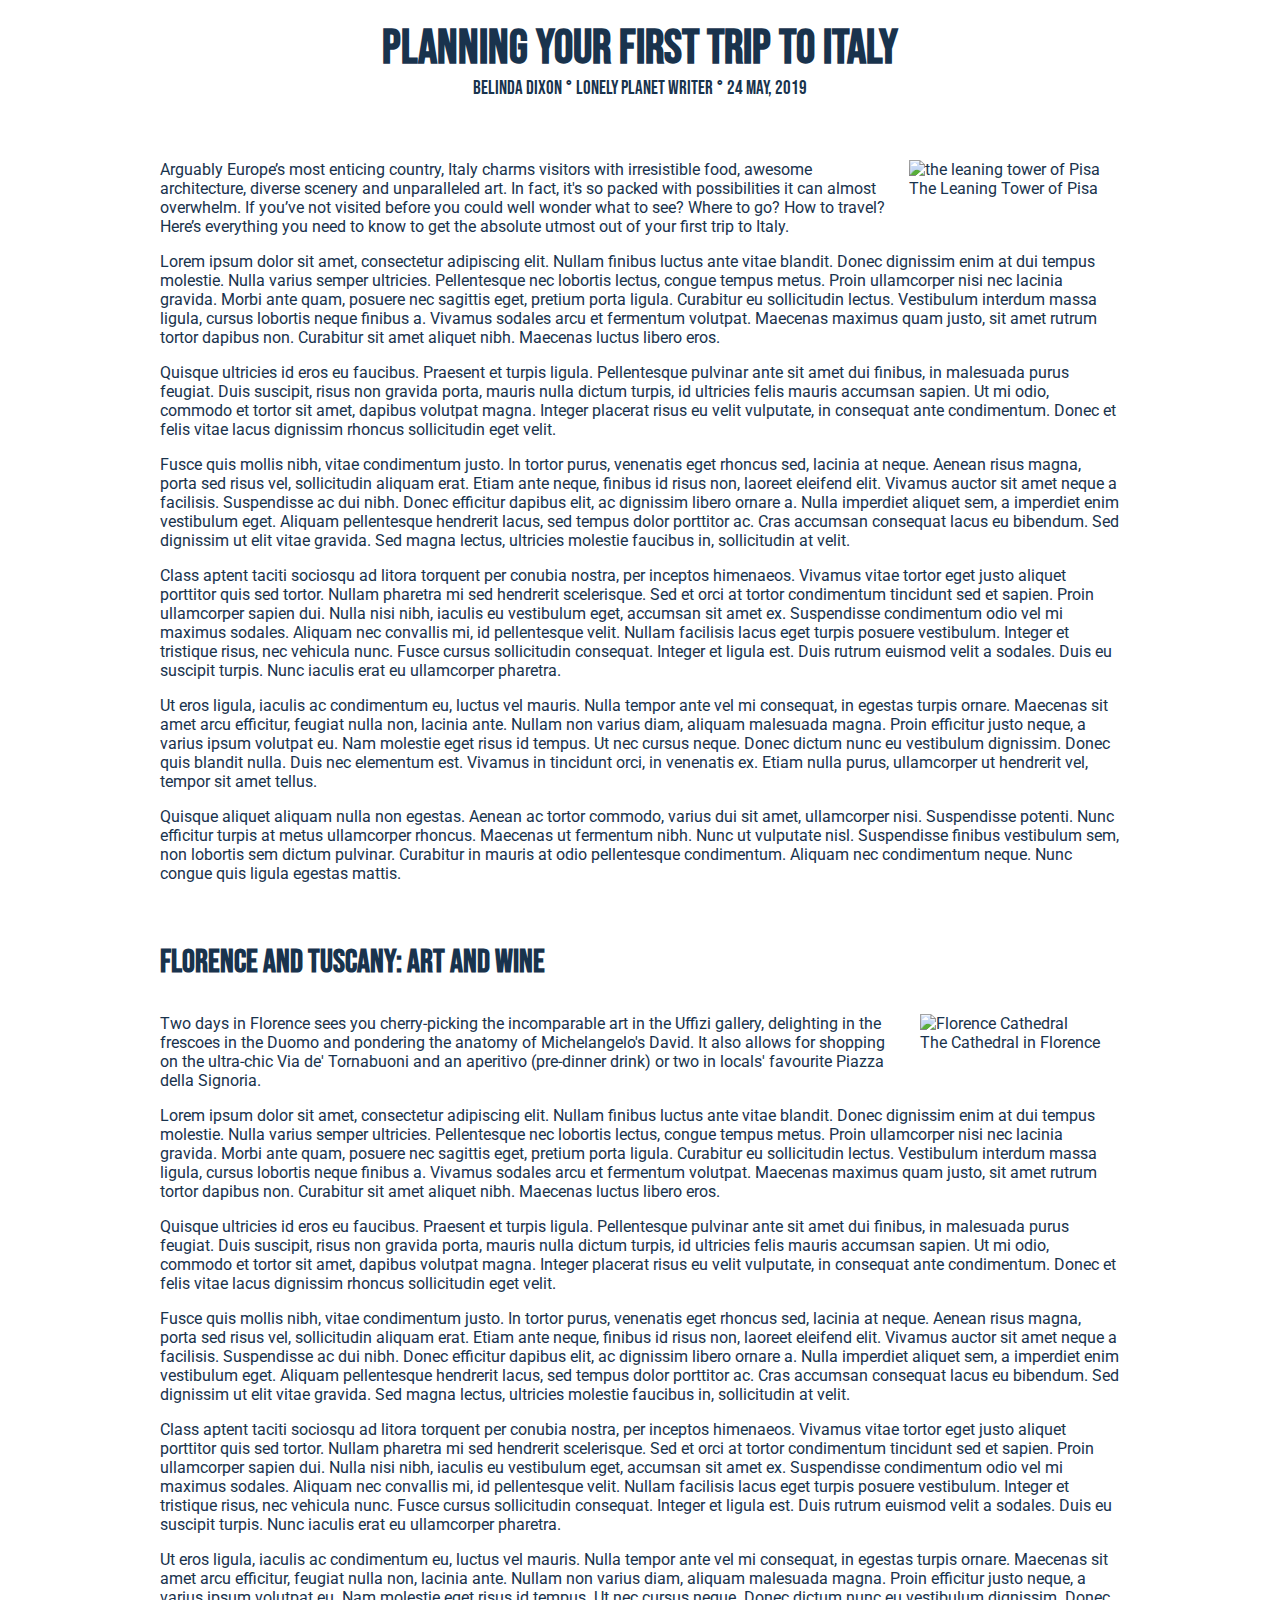
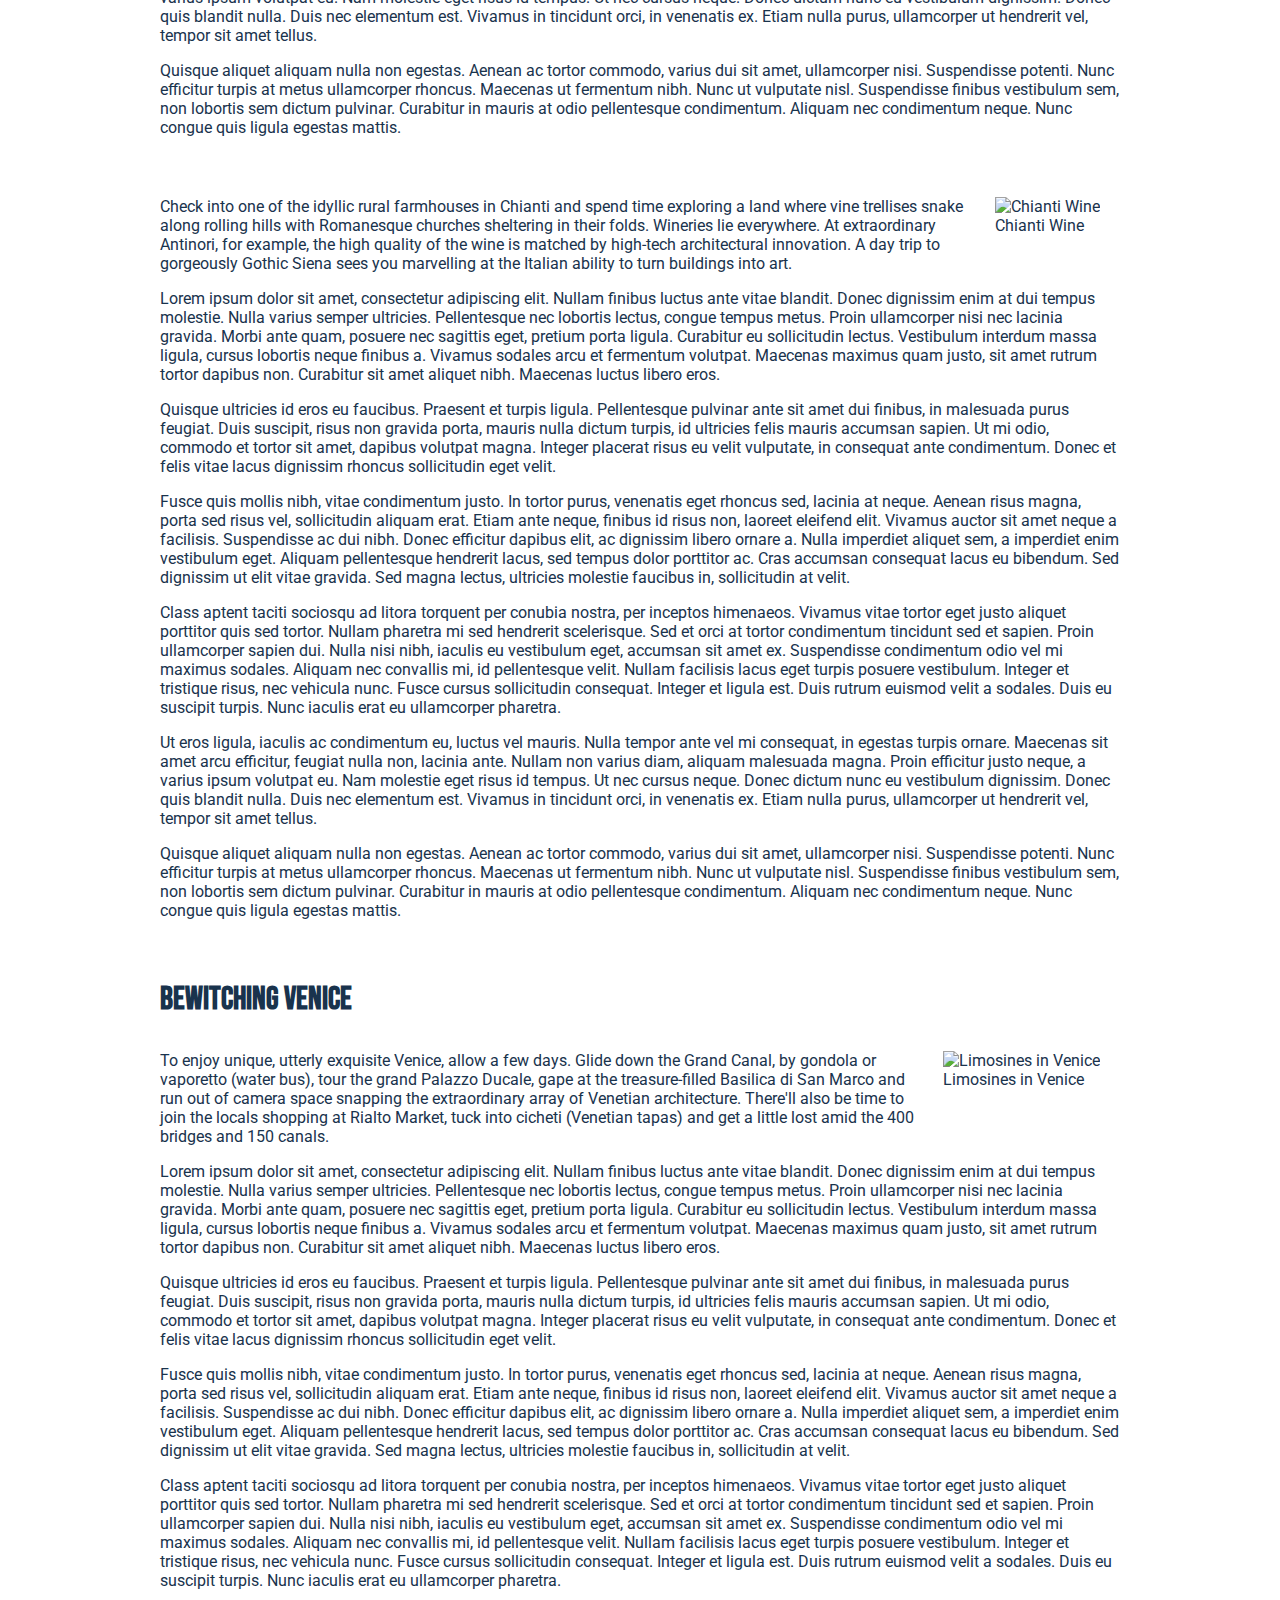
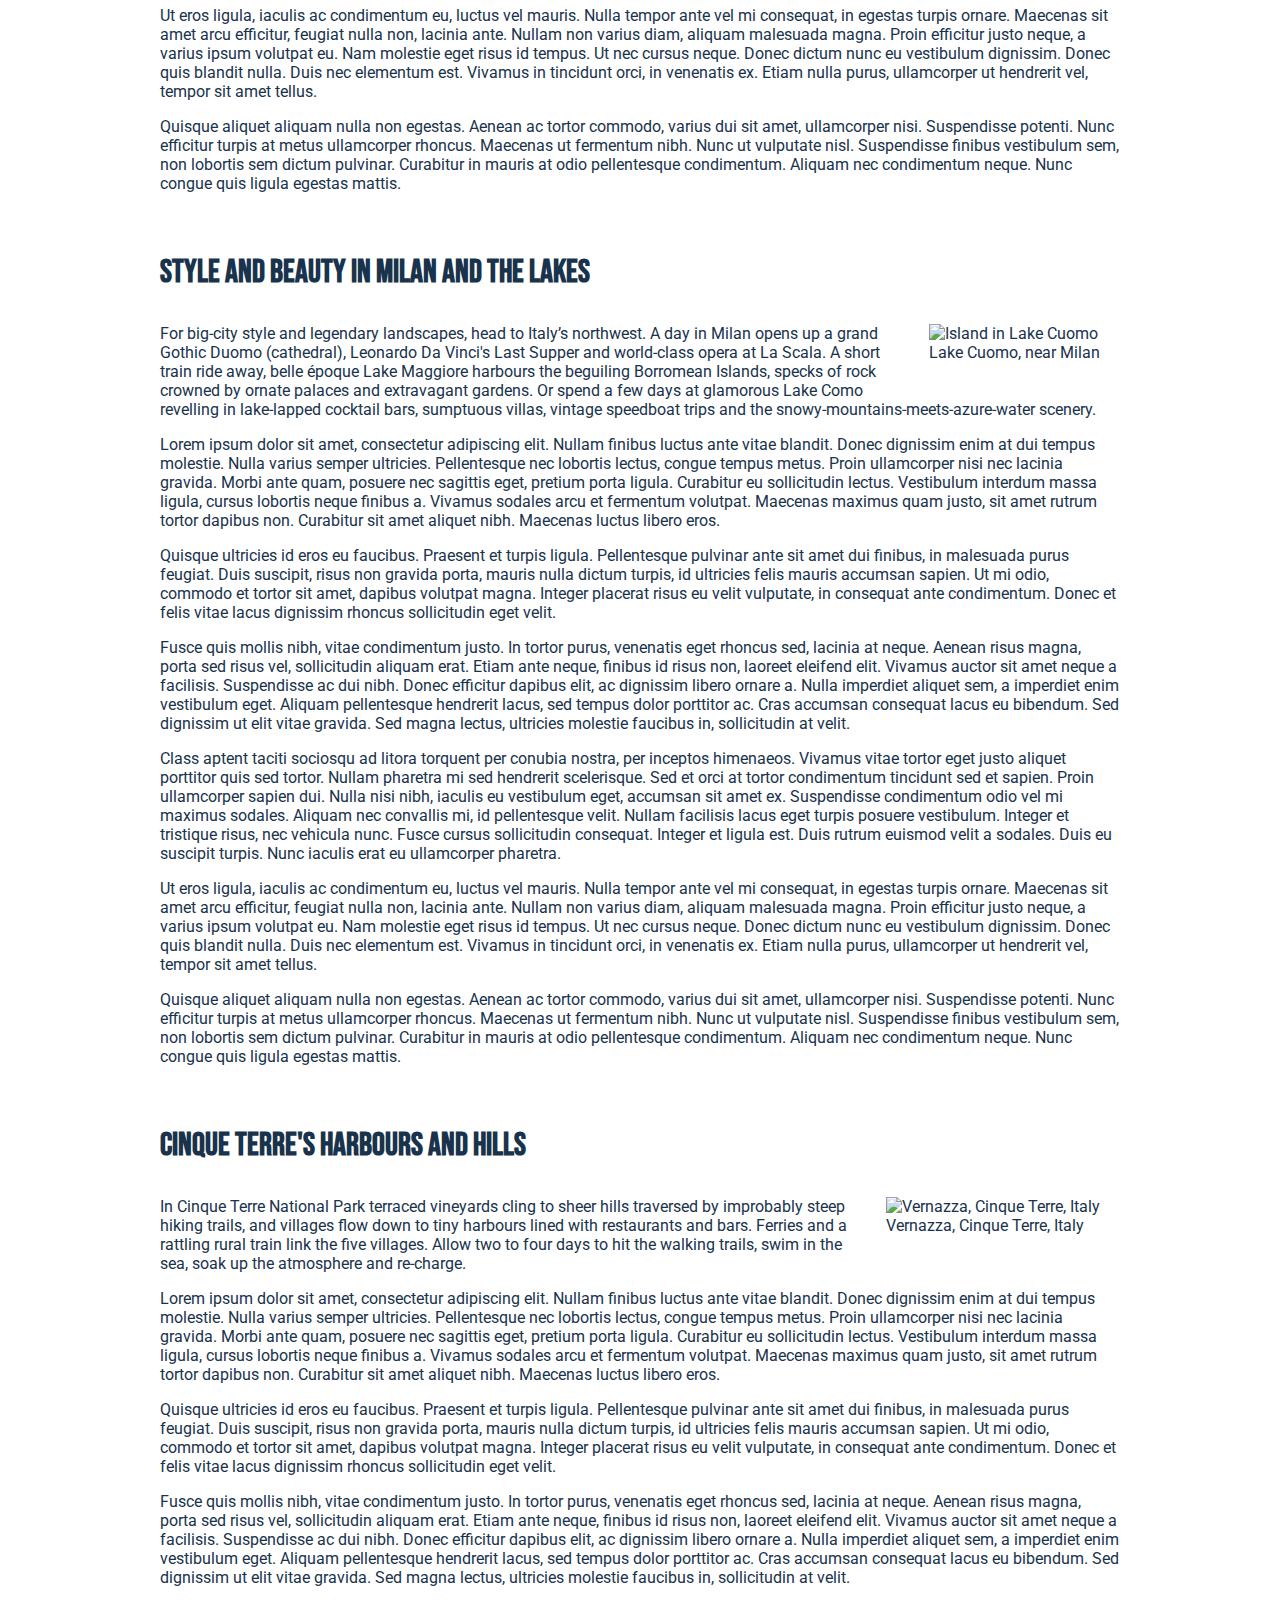
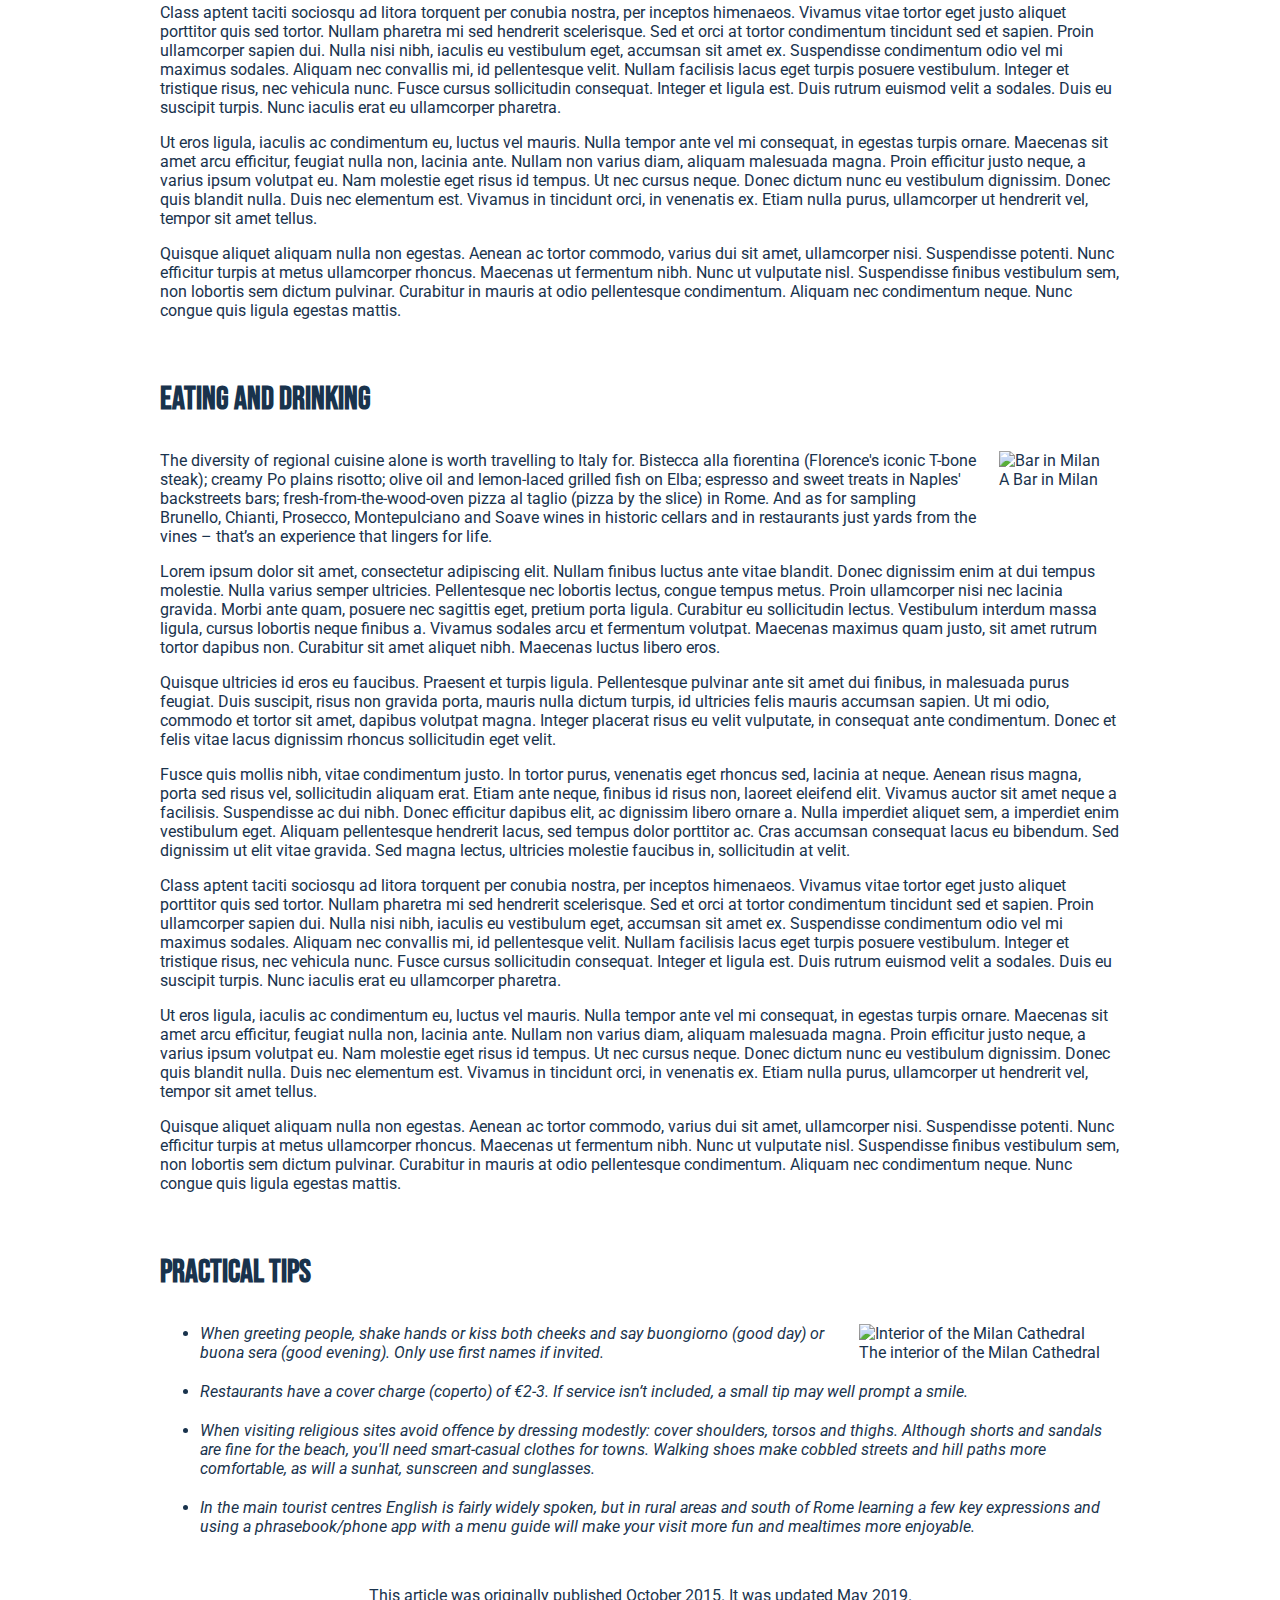
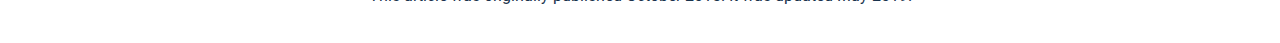
==== commit 6c86ef5e: "Custom type and styling it" ====
--- a/index.html
+++ b/index.html
@@ -3,6 +3,10 @@
   <head>
     <meta charset="UTF-8" />
     <title>Visit Italy</title>
+    <link
+      href="https://fonts.googleapis.com/css2?family=Bebas+Neue&family=Roboto:ital,wght@0,300;0,700;1,300&display=swap"
+      rel="stylesheet"
+    />
     <link rel="stylesheet" href="./style.css" />
   </head>
   <body>
@@ -11,10 +15,13 @@
       <header>
         <h1>Planning your first trip to Italy</h1>
 
-        <p class="author">Belinda Dixon</p>
-        <p class="author-title">Lonely Planet Writer</p>
-        <p></p>
-        <p class="post-date"><time datetime="2019-05-24">24 May, 2019</time></p>
+        <div class="byline">
+          <div class="author">Belinda Dixon</div>
+          <div class="separator">°</div>
+          <div class="author-title">Lonely Planet Writer</div>
+          <div class="separator">°</div>
+          <time datetime="2019-05-24">24 May, 2019</time>
+        </div>
       </header>
 
       <main>
--- a/style.css
+++ b/style.css
@@ -1,3 +1,10 @@
+body {
+  color: hsl(210, 51%, 20%);
+  font-size: 16px;
+  font-family: "Roboto", sans-serif;
+  font-style: light;
+}
+
 .content-wrapper {
   margin-right: auto;
   margin-left: auto;
@@ -8,6 +15,52 @@
   text-align: center;
   /*background-color: lightgray;*/
   /*border: 5px solid black;*/
+}
+
+.author {
+  display: inline;
+}
+
+.author-title {
+  display: inline;
+}
+
+.byline .separator {
+  display: inline;
+}
+
+h1 {
+  /*Heading for the entire article*/
+  font-size: 3rem;
+  font-family: "Bebas Neue", cursive;
+  margin: 0;
+  margin-top: 20px;
+}
+
+.byline {
+  font-family: "Bebas Neue", cursive;
+  font-size: 1.2rem;
+}
+
+h2 {
+  font-family: "Bebas Neue", cursive;
+  font-size: 2rem;
+}
+
+h3 {
+  font-family: "Bebas Neue", cursive;
+  font-size: 2rem;
+}
+
+h4 {
+  /*text-transform: uppercase;*/
+  font-size: 1.5rem;
+}
+
+footer {
+  clear: both;
+  text-align: center;
+  padding: 30px;
 }
 
 figure {
@@ -30,4 +83,13 @@
 
 section {
   clear: both;
+  margin-top: 60px;
+}
+
+ul {
+  font-style: italic;
+}
+
+li {
+  margin-bottom: 20px;
 }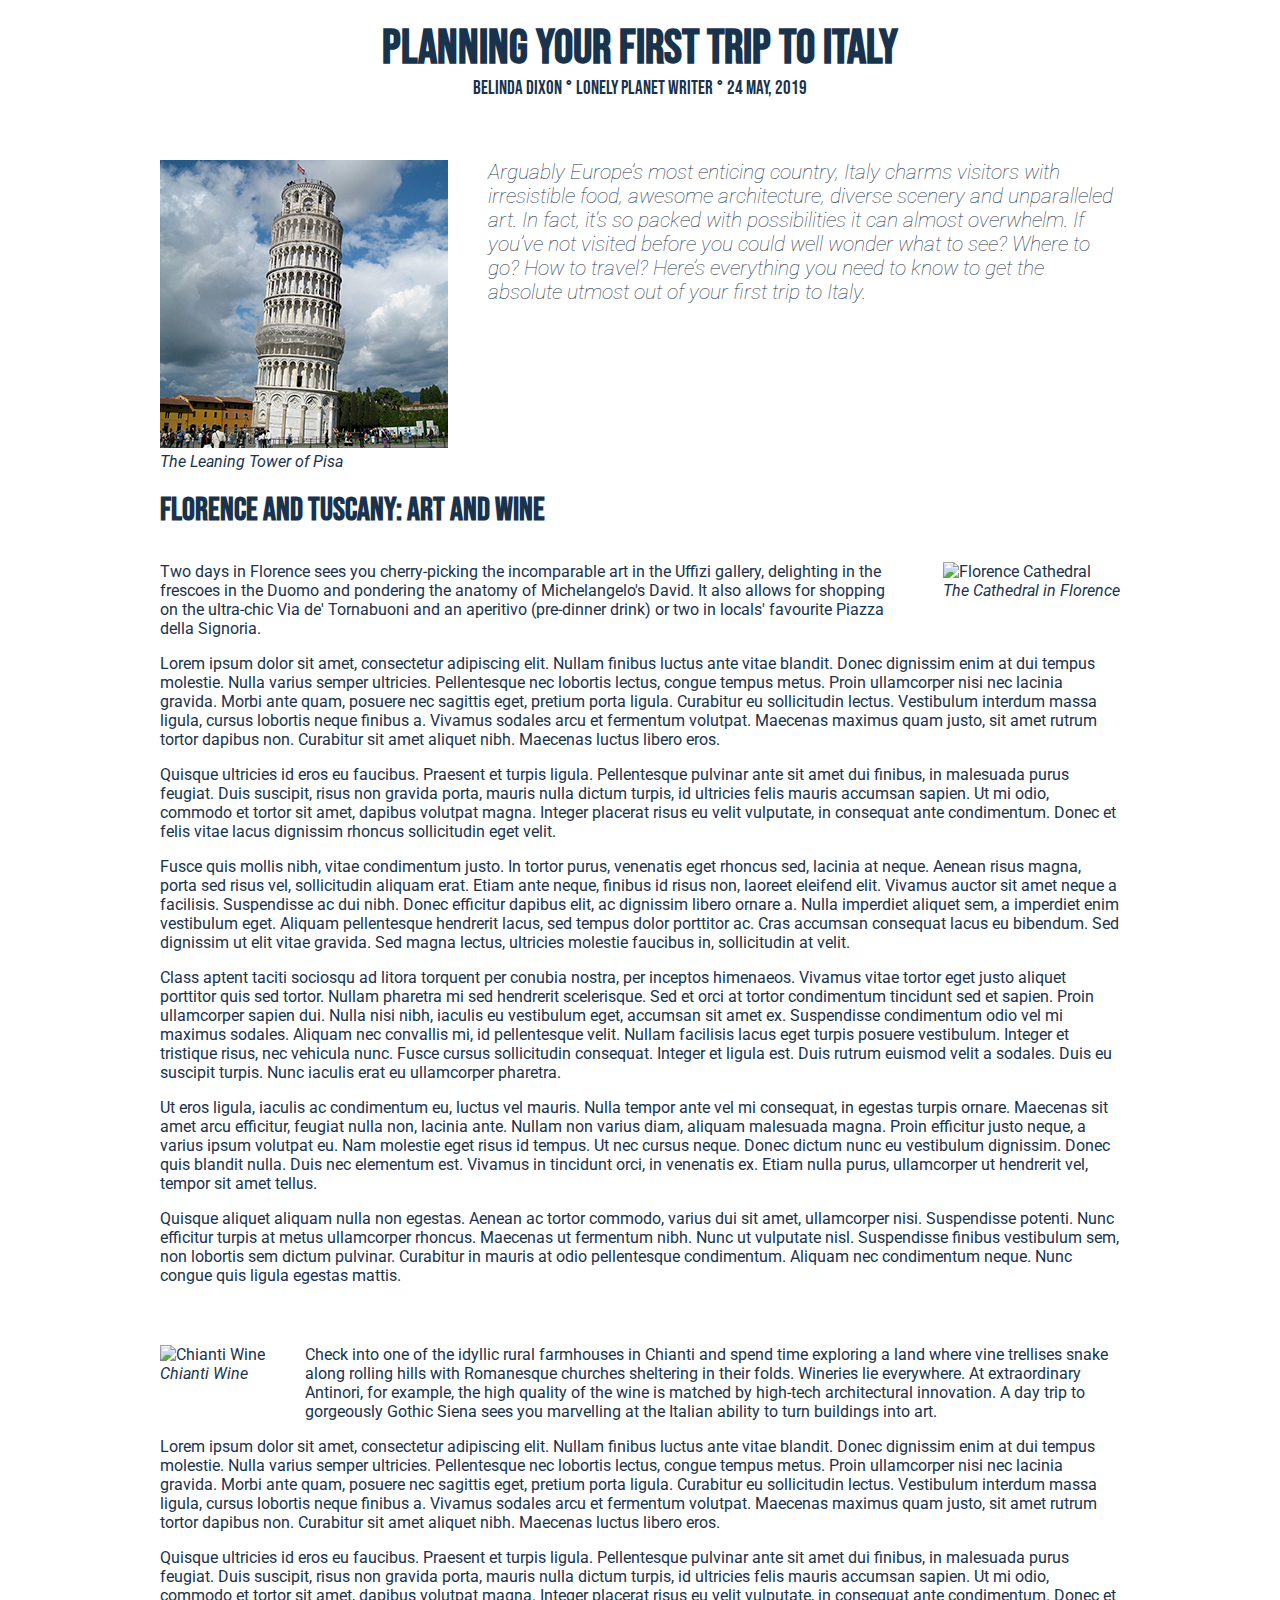
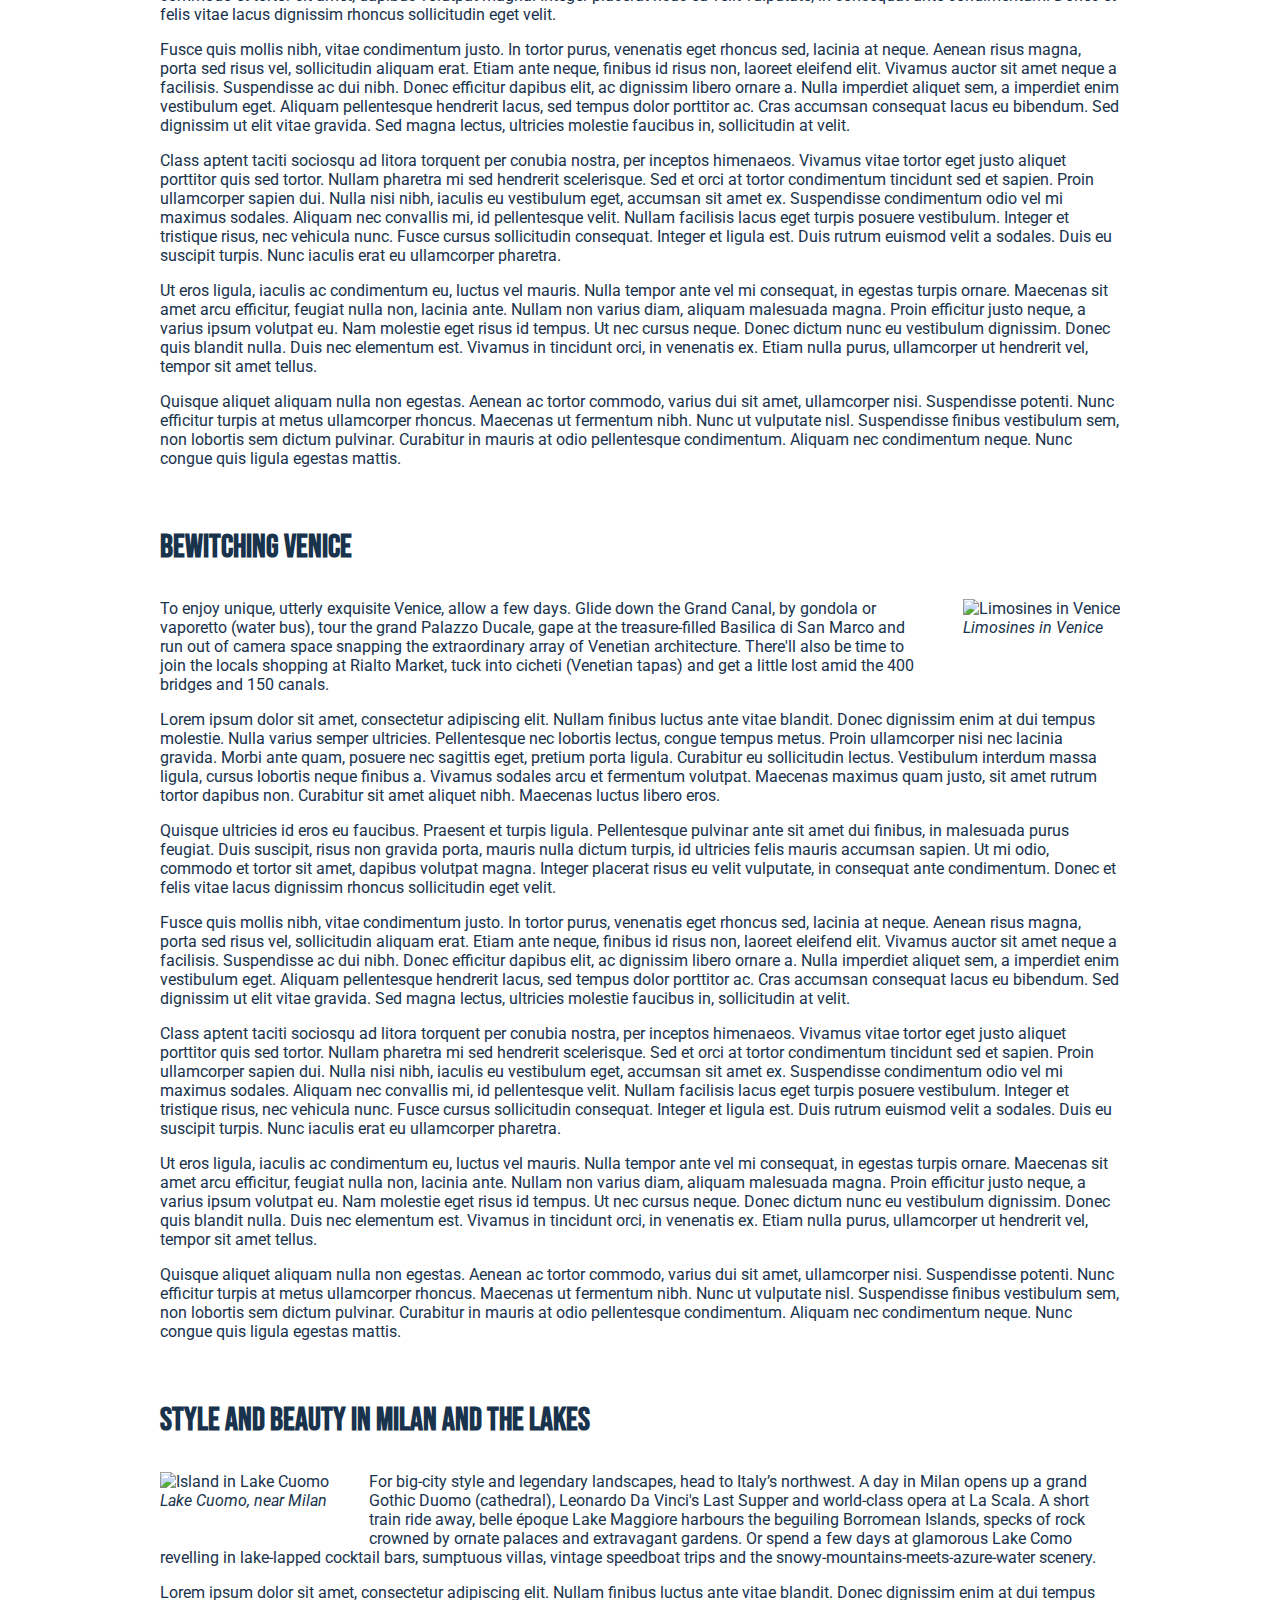
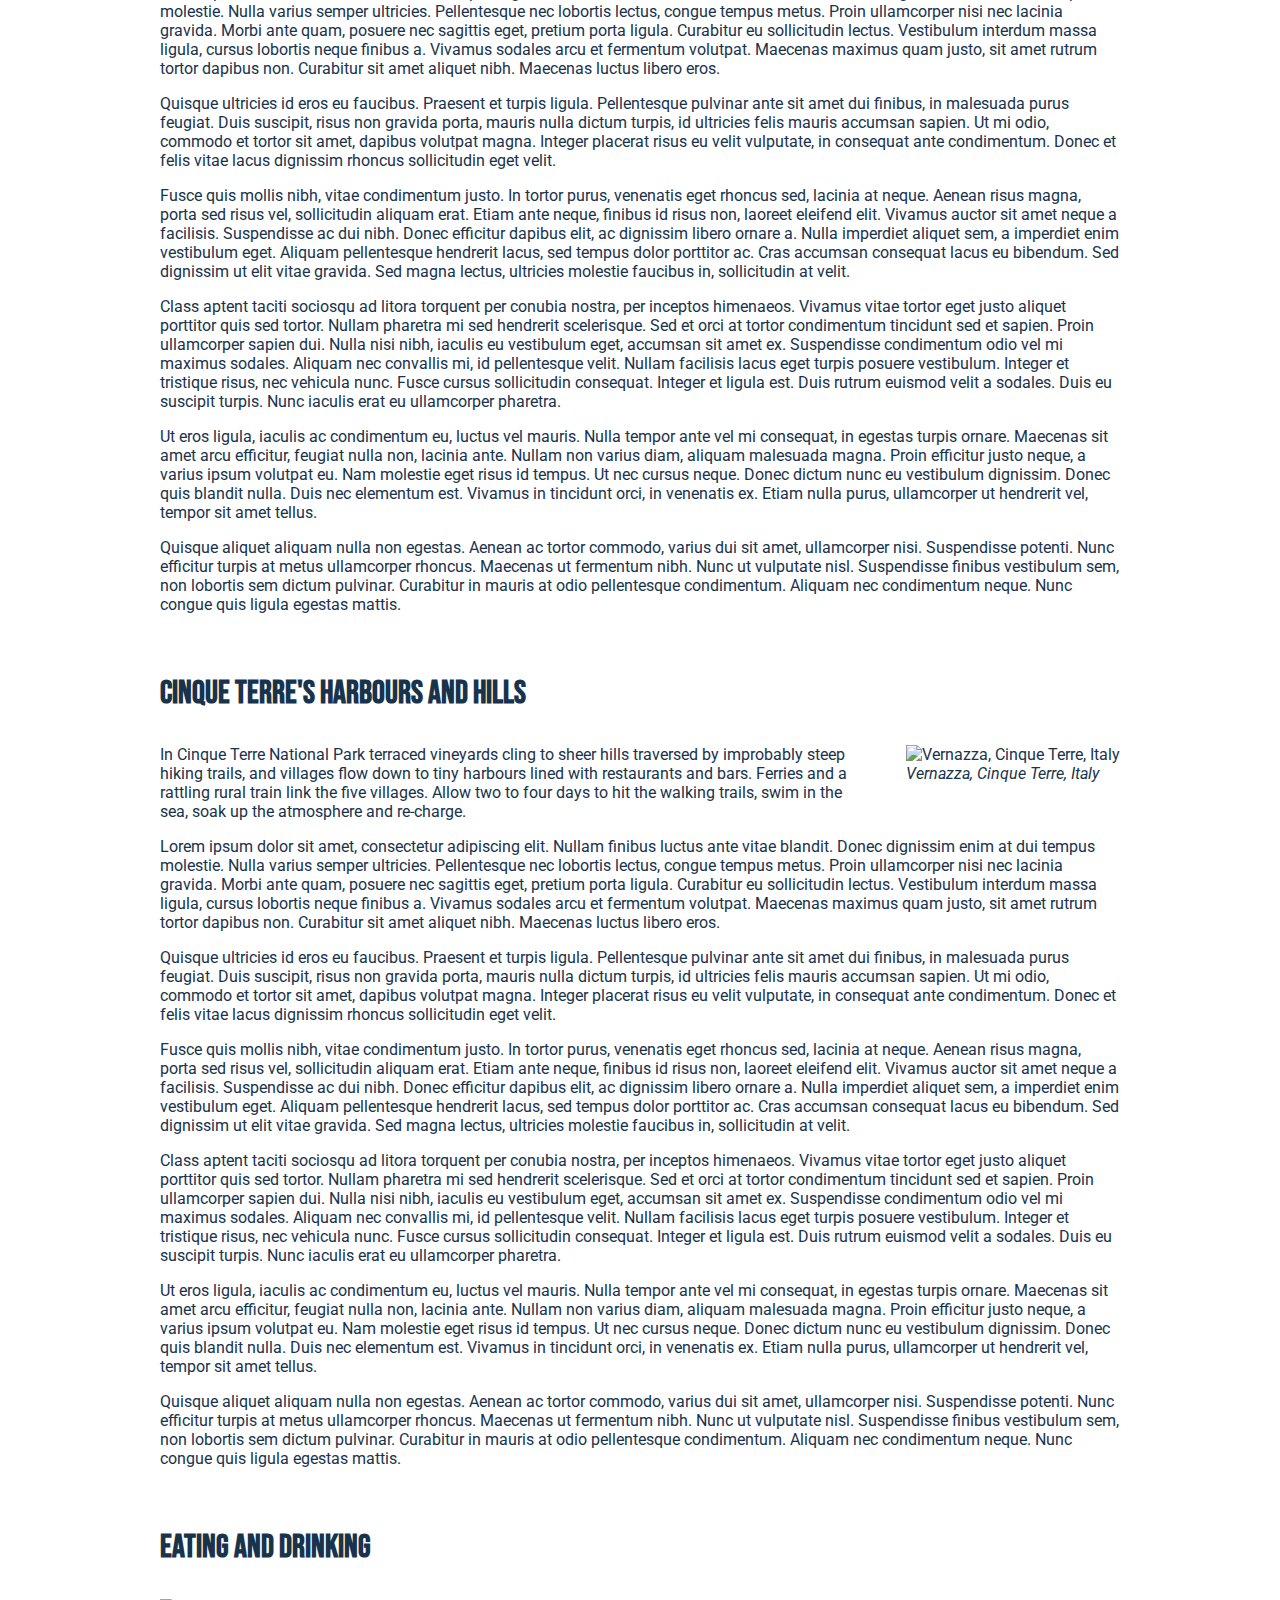
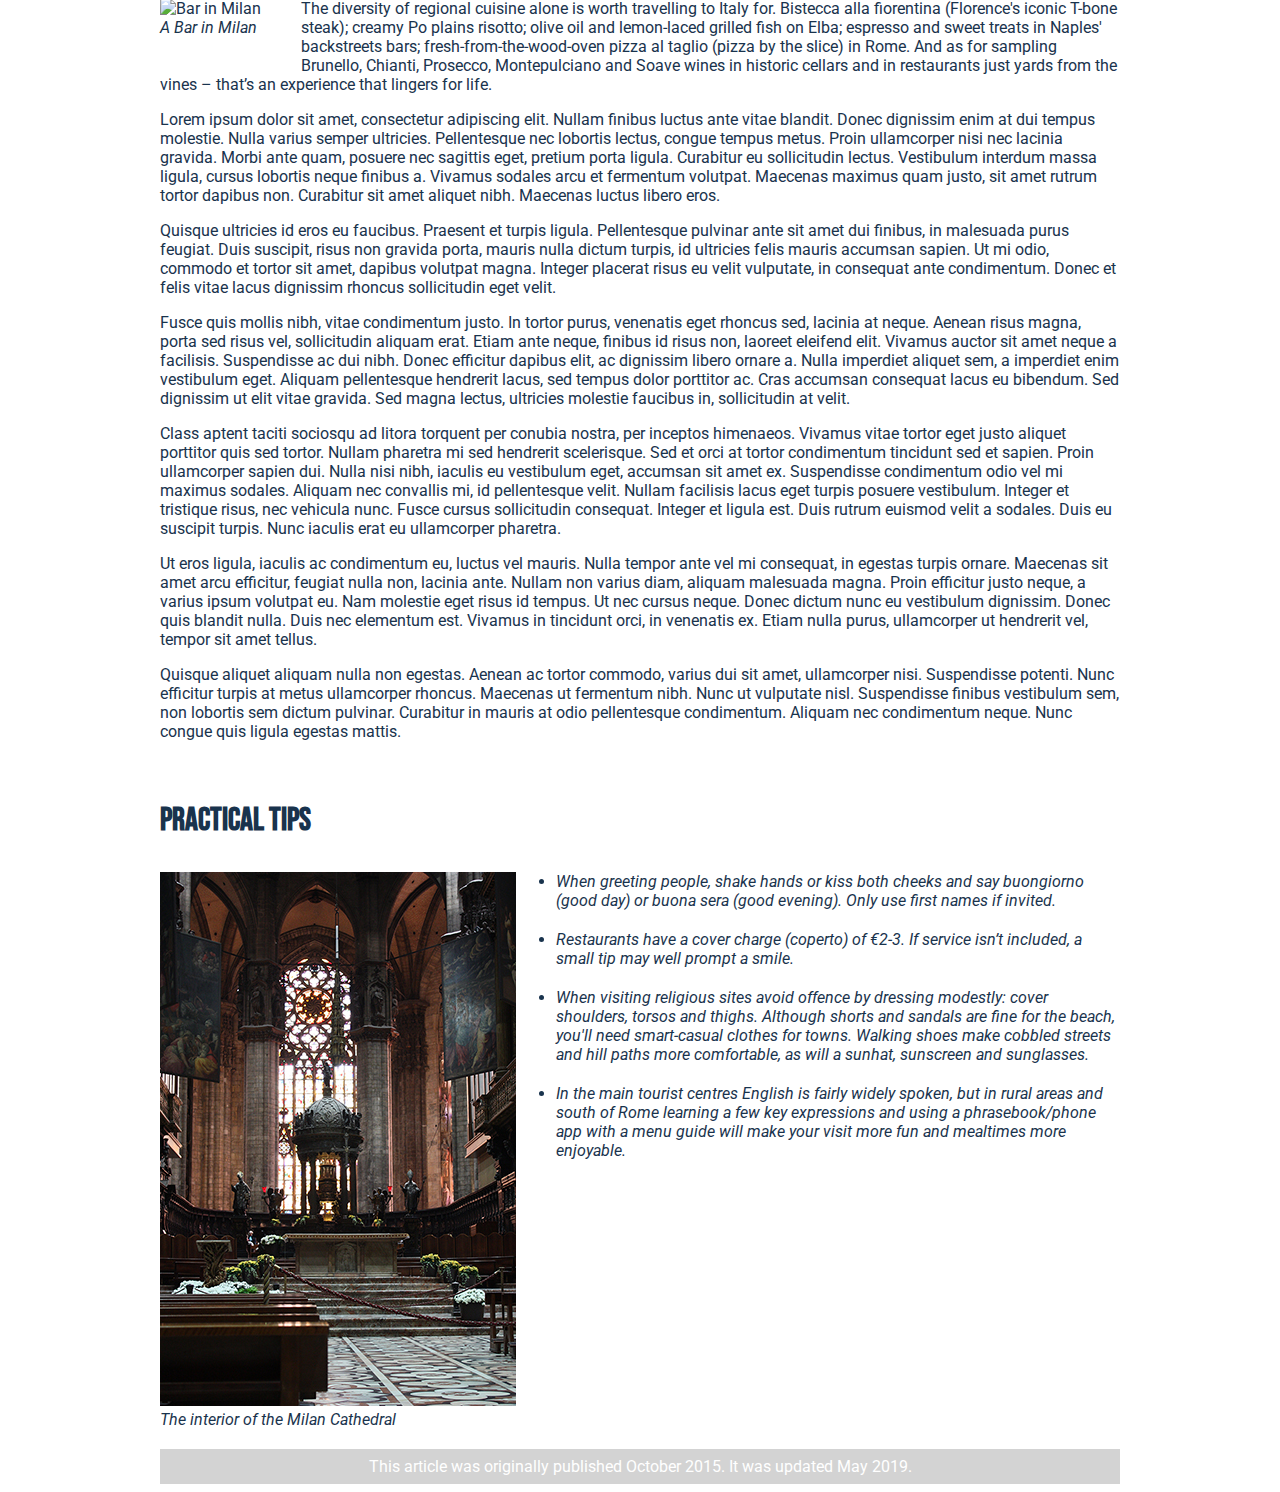
==== commit 98d6e8eb: "Cleaned up html and css" ====
--- a/index.html
+++ b/index.html
@@ -4,18 +4,17 @@
     <meta charset="UTF-8" />
     <title>Visit Italy</title>
     <link
-      href="https://fonts.googleapis.com/css2?family=Bebas+Neue&family=Roboto:ital,wght@0,300;0,700;1,300&display=swap"
+      href="https://fonts.googleapis.com/css2?family=Bebas+Neue&family=Roboto:ital,wght@0,300;0,700;1,100;1,300&display=swap"
       rel="stylesheet"
     />
-    <link rel="stylesheet" href="./style.css" />
+    <link rel="stylesheet" href="index.css" />
   </head>
   <body>
-    <!-- partial:index.partial.html -->
     <div class="content-wrapper">
       <header>
         <h1>Planning your first trip to Italy</h1>
 
-        <div class="byline">
+        <div class="byline" role="byline" aria-label="byline">
           <div class="author">Belinda Dixon</div>
           <div class="separator">°</div>
           <div class="author-title">Lonely Planet Writer</div>
@@ -30,8 +29,7 @@
           <figure>
             <img
               class="sectionImage"
-              src="https://res.cloudinary.com/brianboyl/image/upload/v1600464722/IMG_4981_aswbh2.jpg"
-              width="500"
+              src="images/IMG_4981.jpg"
               alt="the leaning tower of Pisa"
             />
             <figcaption>The Leaning Tower of Pisa</figcaption>
@@ -43,6 +41,25 @@
             almost overwhelm. If you’ve not visited before you could well wonder
             what to see? Where to go? How to travel? Here’s everything you need
             to know to get the absolute utmost out of your first trip to Italy.
+          </p>
+        </section>
+        <section class="tuscany">
+          <h3>Florence and Tuscany: Art and Wine</h3>
+          <figure>
+            <img
+              src="https://res.cloudinary.com/brianboyl/image/upload/v1600464733/IMG_1868_yfjpob.jpg"
+              width="500"
+              alt="Florence Cathedral"
+            />
+            <figcaption>The Cathedral in Florence</figcaption>
+          </figure>
+          <p>
+            Two days in Florence sees you cherry-picking the incomparable art in
+            the Uffizi gallery, delighting in the frescoes in the Duomo and
+            pondering the anatomy of Michelangelo's David. It also allows for
+            shopping on the ultra-chic Via de' Tornabuoni and an aperitivo
+            (pre-dinner drink) or two in locals' favourite Piazza della
+            Signoria.
           </p>
           <p>
             Lorem ipsum dolor sit amet, consectetur adipiscing elit. Nullam
@@ -112,23 +129,23 @@
             quis ligula egestas mattis.
           </p>
         </section>
-        <section class="tuscany">
-          <h3>Florence and Tuscany: Art and Wine</h3>
-          <figure>
-            <img
-              src="https://res.cloudinary.com/brianboyl/image/upload/v1600464733/IMG_1868_yfjpob.jpg"
+        <section class="tuscany2">
+          <figure>
+            <img
+              src="https://res.cloudinary.com/brianboyl/image/upload/v1600464727/IMG_5050_xf73mb.jpg"
               width="500"
-              alt="Florence Cathedral"
-            />
-            <figcaption>The Cathedral in Florence</figcaption>
-          </figure>
-          <p>
-            Two days in Florence sees you cherry-picking the incomparable art in
-            the Uffizi gallery, delighting in the frescoes in the Duomo and
-            pondering the anatomy of Michelangelo's David. It also allows for
-            shopping on the ultra-chic Via de' Tornabuoni and an aperitivo
-            (pre-dinner drink) or two in locals' favourite Piazza della
-            Signoria.
+              alt="Chianti Wine"
+            />
+            <figcaption>Chianti Wine</figcaption>
+          </figure>
+          <p>
+            Check into one of the idyllic rural farmhouses in Chianti and spend
+            time exploring a land where vine trellises snake along rolling hills
+            with Romanesque churches sheltering in their folds. Wineries lie
+            everywhere. At extraordinary Antinori, for example, the high quality
+            of the wine is matched by high-tech architectural innovation. A day
+            trip to gorgeously Gothic Siena sees you marvelling at the Italian
+            ability to turn buildings into art.
           </p>
           <p>
             Lorem ipsum dolor sit amet, consectetur adipiscing elit. Nullam
@@ -198,23 +215,24 @@
             quis ligula egestas mattis.
           </p>
         </section>
-        <section class="tuscany2">
-          <figure>
-            <img
-              src="https://res.cloudinary.com/brianboyl/image/upload/v1600464727/IMG_5050_xf73mb.jpg"
+        <section class="venice">
+          <h3>Bewitching Venice</h3>
+          <figure>
+            <img
+              src="https://res.cloudinary.com/brianboyl/image/upload/v1600464735/IMG_1944_pfub2x.jpg"
               width="500"
-              alt="Chianti Wine"
-            />
-            <figcaption>Chianti Wine</figcaption>
-          </figure>
-          <p>
-            Check into one of the idyllic rural farmhouses in Chianti and spend
-            time exploring a land where vine trellises snake along rolling hills
-            with Romanesque churches sheltering in their folds. Wineries lie
-            everywhere. At extraordinary Antinori, for example, the high quality
-            of the wine is matched by high-tech architectural innovation. A day
-            trip to gorgeously Gothic Siena sees you marvelling at the Italian
-            ability to turn buildings into art.
+              alt="Limosines in Venice"
+            />
+            <figcaption>Limosines in Venice</figcaption>
+          </figure>
+          <p>
+            To enjoy unique, utterly exquisite Venice, allow a few days. Glide
+            down the Grand Canal, by gondola or vaporetto (water bus), tour the
+            grand Palazzo Ducale, gape at the treasure-filled Basilica di San
+            Marco and run out of camera space snapping the extraordinary array
+            of Venetian architecture. There'll also be time to join the locals
+            shopping at Rialto Market, tuck into cicheti (Venetian tapas) and
+            get a little lost amid the 400 bridges and 150 canals.
           </p>
           <p>
             Lorem ipsum dolor sit amet, consectetur adipiscing elit. Nullam
@@ -284,24 +302,26 @@
             quis ligula egestas mattis.
           </p>
         </section>
-        <section class="venice">
-          <h3>Bewitching Venice</h3>
-          <figure>
-            <img
-              src="https://res.cloudinary.com/brianboyl/image/upload/v1600464735/IMG_1944_pfub2x.jpg"
+        <section class="milan">
+          <h3>Style and beauty in Milan and the Lakes</h3>
+          <figure>
+            <img
+              src="https://res.cloudinary.com/brianboyl/image/upload/v1600464746/IMG_0299_pvipnw.jpg"
               width="500"
-              alt="Limosines in Venice"
-            />
-            <figcaption>Limosines in Venice</figcaption>
-          </figure>
-          <p>
-            To enjoy unique, utterly exquisite Venice, allow a few days. Glide
-            down the Grand Canal, by gondola or vaporetto (water bus), tour the
-            grand Palazzo Ducale, gape at the treasure-filled Basilica di San
-            Marco and run out of camera space snapping the extraordinary array
-            of Venetian architecture. There'll also be time to join the locals
-            shopping at Rialto Market, tuck into cicheti (Venetian tapas) and
-            get a little lost amid the 400 bridges and 150 canals.
+              alt="Island in Lake Cuomo"
+            />
+            <figcaption>Lake Cuomo, near Milan</figcaption>
+          </figure>
+          <p>
+            For big-city style and legendary landscapes, head to Italy’s
+            northwest. A day in Milan opens up a grand Gothic Duomo (cathedral),
+            Leonardo Da Vinci's Last Supper and world-class opera at La Scala. A
+            short train ride away, belle époque Lake Maggiore harbours the
+            beguiling Borromean Islands, specks of rock crowned by ornate
+            palaces and extravagant gardens. Or spend a few days at glamorous
+            Lake Como revelling in lake-lapped cocktail bars, sumptuous villas,
+            vintage speedboat trips and the snowy-mountains-meets-azure-water
+            scenery.
           </p>
           <p>
             Lorem ipsum dolor sit amet, consectetur adipiscing elit. Nullam
@@ -371,26 +391,23 @@
             quis ligula egestas mattis.
           </p>
         </section>
-        <section class="milan">
-          <h3>Style and beauty in Milan and the Lakes</h3>
-          <figure>
-            <img
-              src="https://res.cloudinary.com/brianboyl/image/upload/v1600464746/IMG_0299_pvipnw.jpg"
+        <section class="cinqueterre">
+          <h3>Cinque Terre's harbours and hills</h3>
+          <figure>
+            <img
+              src="https://res.cloudinary.com/brianboyl/image/upload/v1600465142/IMG_0920_jamwmm.jpg"
               width="500"
-              alt="Island in Lake Cuomo"
-            />
-            <figcaption>Lake Cuomo, near Milan</figcaption>
-          </figure>
-          <p>
-            For big-city style and legendary landscapes, head to Italy’s
-            northwest. A day in Milan opens up a grand Gothic Duomo (cathedral),
-            Leonardo Da Vinci's Last Supper and world-class opera at La Scala. A
-            short train ride away, belle époque Lake Maggiore harbours the
-            beguiling Borromean Islands, specks of rock crowned by ornate
-            palaces and extravagant gardens. Or spend a few days at glamorous
-            Lake Como revelling in lake-lapped cocktail bars, sumptuous villas,
-            vintage speedboat trips and the snowy-mountains-meets-azure-water
-            scenery.
+              alt="Vernazza, Cinque Terre, Italy"
+            />
+            <figcaption>Vernazza, Cinque Terre, Italy</figcaption>
+          </figure>
+          <p>
+            In Cinque Terre National Park terraced vineyards cling to sheer
+            hills traversed by improbably steep hiking trails, and villages flow
+            down to tiny harbours lined with restaurants and bars. Ferries and a
+            rattling rural train link the five villages. Allow two to four days
+            to hit the walking trails, swim in the sea, soak up the atmosphere
+            and re-charge.
           </p>
           <p>
             Lorem ipsum dolor sit amet, consectetur adipiscing elit. Nullam
@@ -460,23 +477,25 @@
             quis ligula egestas mattis.
           </p>
         </section>
-        <section class="cinqueterre">
-          <h3>Cinque Terre's harbours and hills</h3>
-          <figure>
-            <img
-              src="https://res.cloudinary.com/brianboyl/image/upload/v1600465142/IMG_0920_jamwmm.jpg"
+        <section class="eatdrink">
+          <h3>Eating and drinking</h3>
+          <figure>
+            <img
+              src="https://res.cloudinary.com/brianboyl/image/upload/v1600464719/IMG_0519_r1f6ve.jpg"
               width="500"
-              alt="Vernazza, Cinque Terre, Italy"
-            />
-            <figcaption>Vernazza, Cinque Terre, Italy</figcaption>
-          </figure>
-          <p>
-            In Cinque Terre National Park terraced vineyards cling to sheer
-            hills traversed by improbably steep hiking trails, and villages flow
-            down to tiny harbours lined with restaurants and bars. Ferries and a
-            rattling rural train link the five villages. Allow two to four days
-            to hit the walking trails, swim in the sea, soak up the atmosphere
-            and re-charge.
+              alt="Bar in Milan"
+            />
+            <figcaption>A Bar in Milan</figcaption>
+          </figure>
+          <p>
+            The diversity of regional cuisine alone is worth travelling to Italy
+            for. Bistecca alla fiorentina (Florence's iconic T-bone steak);
+            creamy Po plains risotto; olive oil and lemon-laced grilled fish on
+            Elba; espresso and sweet treats in Naples' backstreets bars;
+            fresh-from-the-wood-oven pizza al taglio (pizza by the slice) in
+            Rome. And as for sampling Brunello, Chianti, Prosecco, Montepulciano
+            and Soave wines in historic cellars and in restaurants just yards
+            from the vines – that’s an experience that lingers for life.
           </p>
           <p>
             Lorem ipsum dolor sit amet, consectetur adipiscing elit. Nullam
@@ -546,100 +565,11 @@
             quis ligula egestas mattis.
           </p>
         </section>
-        <section class="eatdrink">
-          <h3>Eating and drinking</h3>
-          <figure>
-            <img
-              src="https://res.cloudinary.com/brianboyl/image/upload/v1600464719/IMG_0519_r1f6ve.jpg"
-              width="500"
-              alt="Bar in Milan"
-            />
-            <figcaption>A Bar in Milan</figcaption>
-          </figure>
-          <p>
-            The diversity of regional cuisine alone is worth travelling to Italy
-            for. Bistecca alla fiorentina (Florence's iconic T-bone steak);
-            creamy Po plains risotto; olive oil and lemon-laced grilled fish on
-            Elba; espresso and sweet treats in Naples' backstreets bars;
-            fresh-from-the-wood-oven pizza al taglio (pizza by the slice) in
-            Rome. And as for sampling Brunello, Chianti, Prosecco, Montepulciano
-            and Soave wines in historic cellars and in restaurants just yards
-            from the vines – that’s an experience that lingers for life.
-          </p>
-          <p>
-            Lorem ipsum dolor sit amet, consectetur adipiscing elit. Nullam
-            finibus luctus ante vitae blandit. Donec dignissim enim at dui
-            tempus molestie. Nulla varius semper ultricies. Pellentesque nec
-            lobortis lectus, congue tempus metus. Proin ullamcorper nisi nec
-            lacinia gravida. Morbi ante quam, posuere nec sagittis eget, pretium
-            porta ligula. Curabitur eu sollicitudin lectus. Vestibulum interdum
-            massa ligula, cursus lobortis neque finibus a. Vivamus sodales arcu
-            et fermentum volutpat. Maecenas maximus quam justo, sit amet rutrum
-            tortor dapibus non. Curabitur sit amet aliquet nibh. Maecenas luctus
-            libero eros.
-          </p>
-          <p>
-            Quisque ultricies id eros eu faucibus. Praesent et turpis ligula.
-            Pellentesque pulvinar ante sit amet dui finibus, in malesuada purus
-            feugiat. Duis suscipit, risus non gravida porta, mauris nulla dictum
-            turpis, id ultricies felis mauris accumsan sapien. Ut mi odio,
-            commodo et tortor sit amet, dapibus volutpat magna. Integer placerat
-            risus eu velit vulputate, in consequat ante condimentum. Donec et
-            felis vitae lacus dignissim rhoncus sollicitudin eget velit.
-          </p>
-          <p>
-            Fusce quis mollis nibh, vitae condimentum justo. In tortor purus,
-            venenatis eget rhoncus sed, lacinia at neque. Aenean risus magna,
-            porta sed risus vel, sollicitudin aliquam erat. Etiam ante neque,
-            finibus id risus non, laoreet eleifend elit. Vivamus auctor sit amet
-            neque a facilisis. Suspendisse ac dui nibh. Donec efficitur dapibus
-            elit, ac dignissim libero ornare a. Nulla imperdiet aliquet sem, a
-            imperdiet enim vestibulum eget. Aliquam pellentesque hendrerit
-            lacus, sed tempus dolor porttitor ac. Cras accumsan consequat lacus
-            eu bibendum. Sed dignissim ut elit vitae gravida. Sed magna lectus,
-            ultricies molestie faucibus in, sollicitudin at velit.
-          </p>
-          <p>
-            Class aptent taciti sociosqu ad litora torquent per conubia nostra,
-            per inceptos himenaeos. Vivamus vitae tortor eget justo aliquet
-            porttitor quis sed tortor. Nullam pharetra mi sed hendrerit
-            scelerisque. Sed et orci at tortor condimentum tincidunt sed et
-            sapien. Proin ullamcorper sapien dui. Nulla nisi nibh, iaculis eu
-            vestibulum eget, accumsan sit amet ex. Suspendisse condimentum odio
-            vel mi maximus sodales. Aliquam nec convallis mi, id pellentesque
-            velit. Nullam facilisis lacus eget turpis posuere vestibulum.
-            Integer et tristique risus, nec vehicula nunc. Fusce cursus
-            sollicitudin consequat. Integer et ligula est. Duis rutrum euismod
-            velit a sodales. Duis eu suscipit turpis. Nunc iaculis erat eu
-            ullamcorper pharetra.
-          </p>
-          <p>
-            Ut eros ligula, iaculis ac condimentum eu, luctus vel mauris. Nulla
-            tempor ante vel mi consequat, in egestas turpis ornare. Maecenas sit
-            amet arcu efficitur, feugiat nulla non, lacinia ante. Nullam non
-            varius diam, aliquam malesuada magna. Proin efficitur justo neque, a
-            varius ipsum volutpat eu. Nam molestie eget risus id tempus. Ut nec
-            cursus neque. Donec dictum nunc eu vestibulum dignissim. Donec quis
-            blandit nulla. Duis nec elementum est. Vivamus in tincidunt orci, in
-            venenatis ex. Etiam nulla purus, ullamcorper ut hendrerit vel,
-            tempor sit amet tellus.
-          </p>
-          <p>
-            Quisque aliquet aliquam nulla non egestas. Aenean ac tortor commodo,
-            varius dui sit amet, ullamcorper nisi. Suspendisse potenti. Nunc
-            efficitur turpis at metus ullamcorper rhoncus. Maecenas ut fermentum
-            nibh. Nunc ut vulputate nisl. Suspendisse finibus vestibulum sem,
-            non lobortis sem dictum pulvinar. Curabitur in mauris at odio
-            pellentesque condimentum. Aliquam nec condimentum neque. Nunc congue
-            quis ligula egestas mattis.
-          </p>
-        </section>
         <section class="tips">
           <h3>Practical Tips</h3>
           <figure>
             <img
-              src="https://res.cloudinary.com/brianboyl/image/upload/v1600464743/IMG_0359_yvh5lc.jpg"
-              width="500"
+              src="images/IMG_0359.jpg"
               alt="Interior of the Milan Cathedral"
             />
             <figcaption>The interior of the Milan Cathedral</figcaption>
@@ -675,6 +605,5 @@
         2019.
       </footer>
     </div>
-    <!-- partial -->
   </body>
 </html>
--- a/index.css
+++ b/index.css
@@ -0,0 +1,132 @@
+body {
+  color: hsl(210, 51%, 20%);
+  font-size: 16px;
+  font-family: "Roboto", sans-serif;
+  font-style: light;
+}
+
+.content-wrapper {
+  margin-right: auto;
+  margin-left: auto;
+  max-width: 960px;
+}
+
+header {
+  text-align: center;
+  /*background-color: lightgray;*/
+  /*border: 5px solid black;*/
+}
+
+h1 {
+  /*Heading for the entire article*/
+  font-size: 3rem;
+  font-family: "Bebas Neue", sans-serif;
+  margin: 0;
+  margin-top: 20px;
+}
+
+.byline {
+  font-family: "Bebas Neue", sans-serif;
+  font-size: 1.2rem;
+}
+
+.author {
+  display: inline;
+}
+
+.author-title {
+  display: inline;
+}
+
+.byline .separator {
+  display: inline;
+}
+
+main {
+}
+
+section {
+  clear: both;
+  margin-top: 60px;
+}
+
+h3 {
+  font-family: "Bebas Neue", sans-serif;
+  font-size: 2rem;
+}
+
+figure {
+  float: right;
+  margin: 0px;
+  margin-bottom: 20px;
+}
+
+img {
+}
+
+figcaption {
+  font-style: italic;
+}
+
+.intro figure {
+  float: left;
+  margin-right: 40px;
+}
+
+.intro p {
+  font-weight: 100;
+  font-style: italic;
+  font-size: 1.3em;
+}
+
+.tuscany figure {
+  float: right;
+  margin-left: 40px;
+}
+
+.tuscany2 figure {
+  float: left;
+  margin-right: 40px;
+}
+
+.venice figure {
+  float: right;
+  margin-left: 40px;
+}
+
+.milan figure {
+  float: left;
+  margin-right: 40px;
+}
+
+.cinqueterre figure {
+  float: right;
+  margin-left: 40px;
+}
+
+.eatdrink figure {
+  float: left;
+  margin-right: 40px;
+}
+
+.tips figure {
+  float: left;
+  margin-right: 40px;
+}
+
+ul {
+  font-style: italic;
+}
+
+li {
+  margin-bottom: 20px;
+}
+
+footer {
+  background-color: lightgray;
+  color: white;
+  clear: both;
+  text-align: center;
+  padding-top: 0.5rem;
+  padding-bottom: 0.5rem;
+}
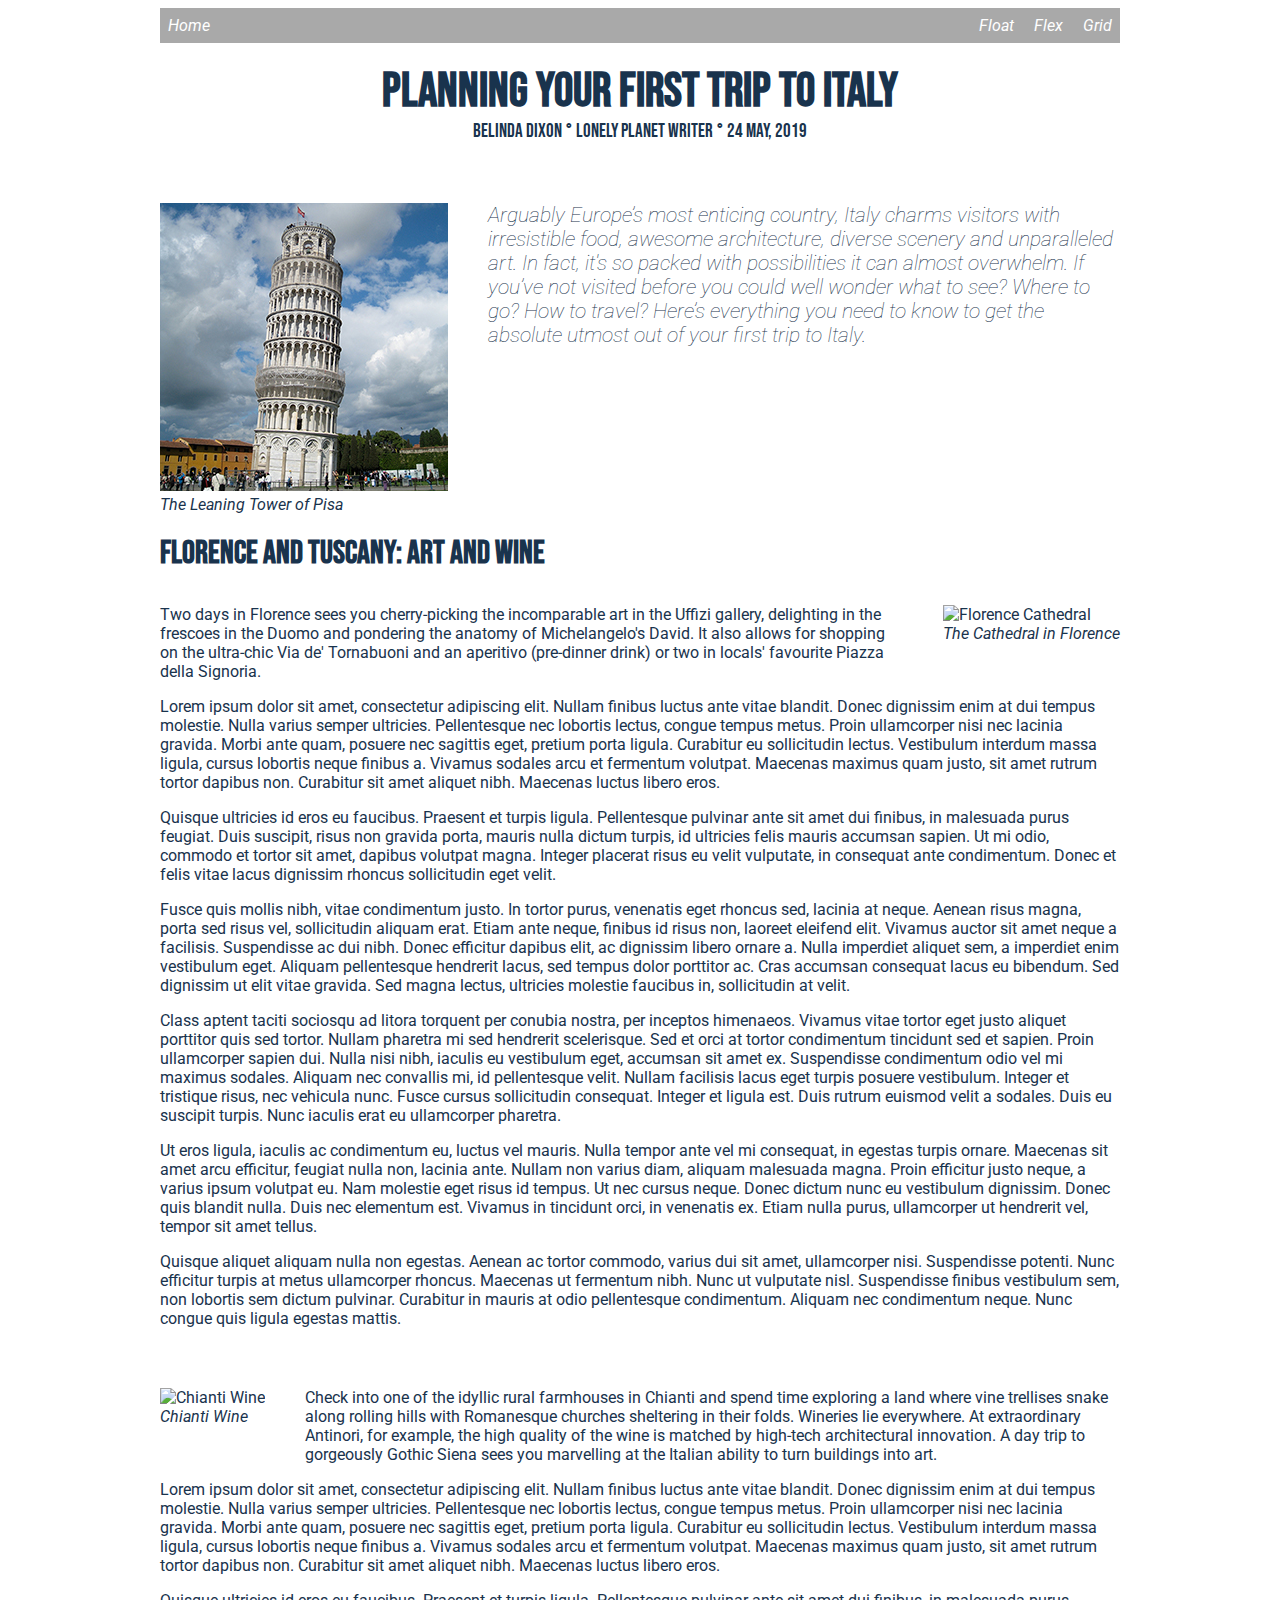
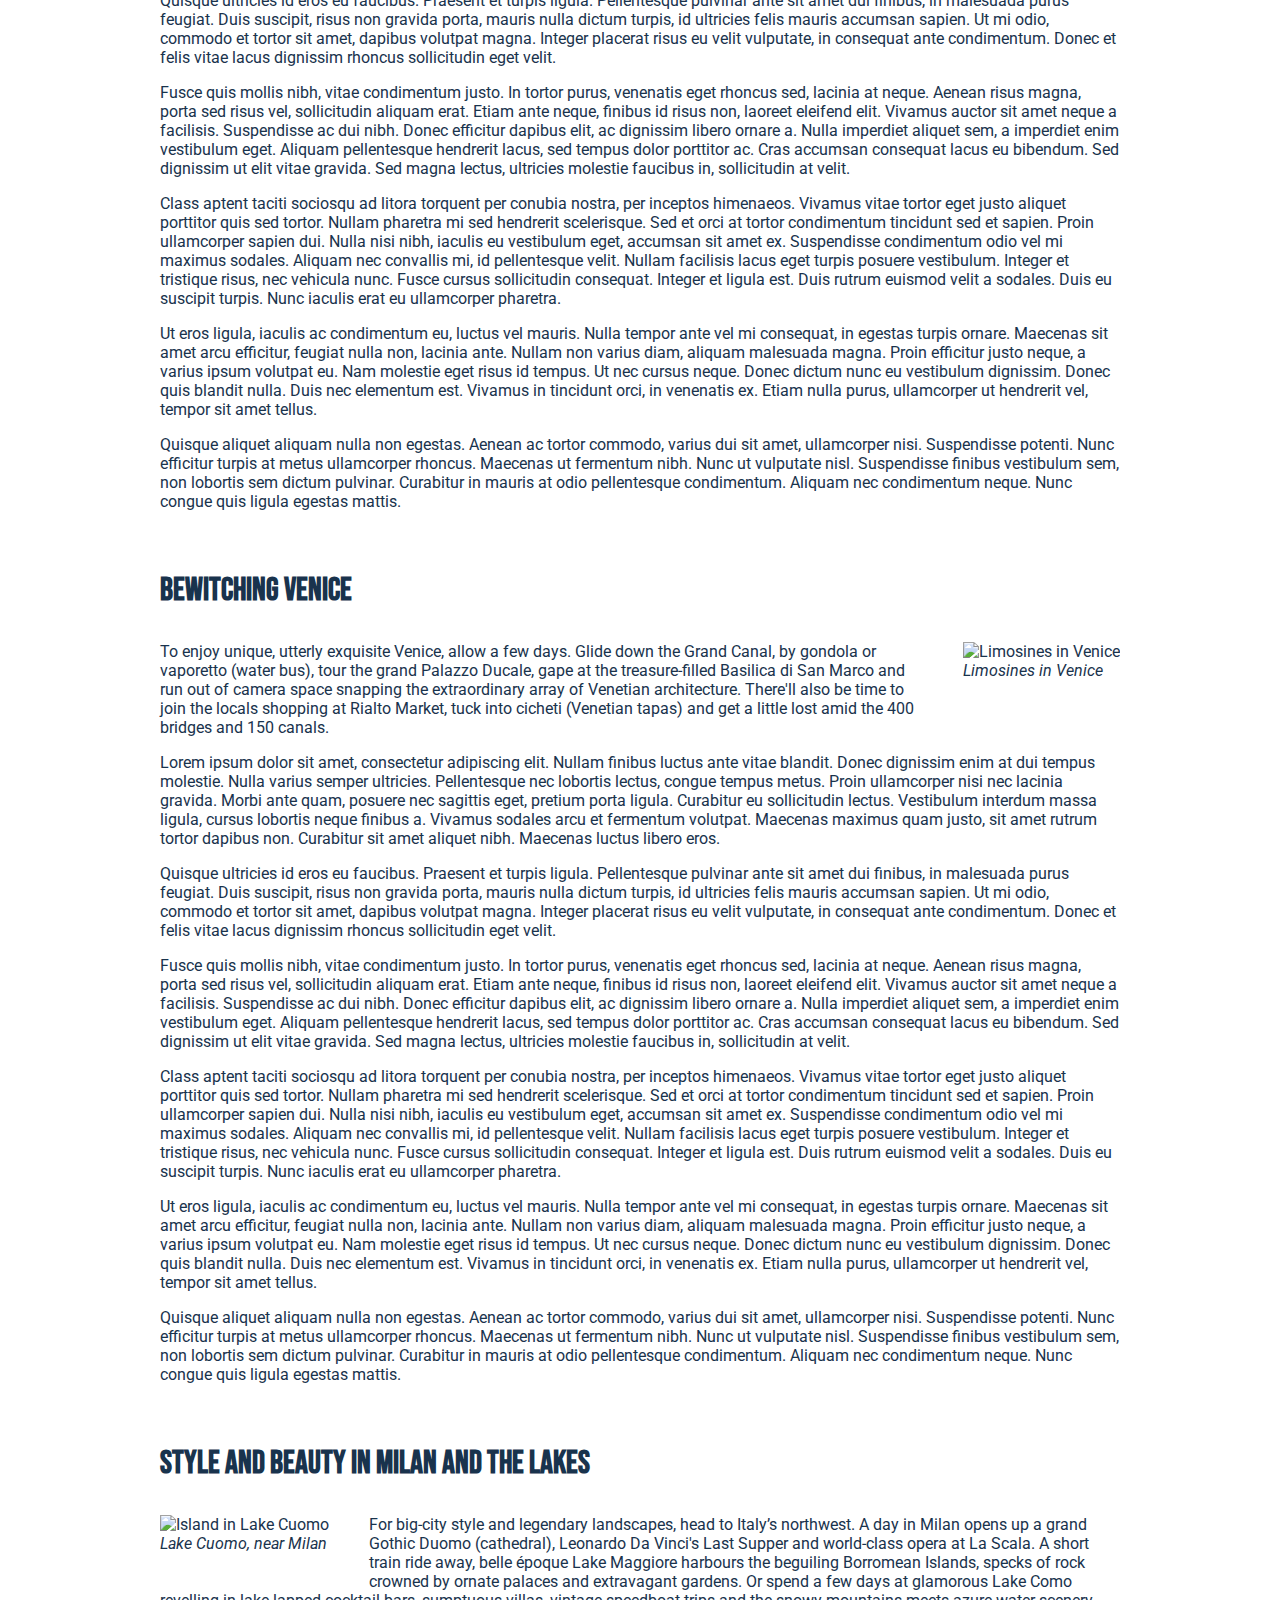
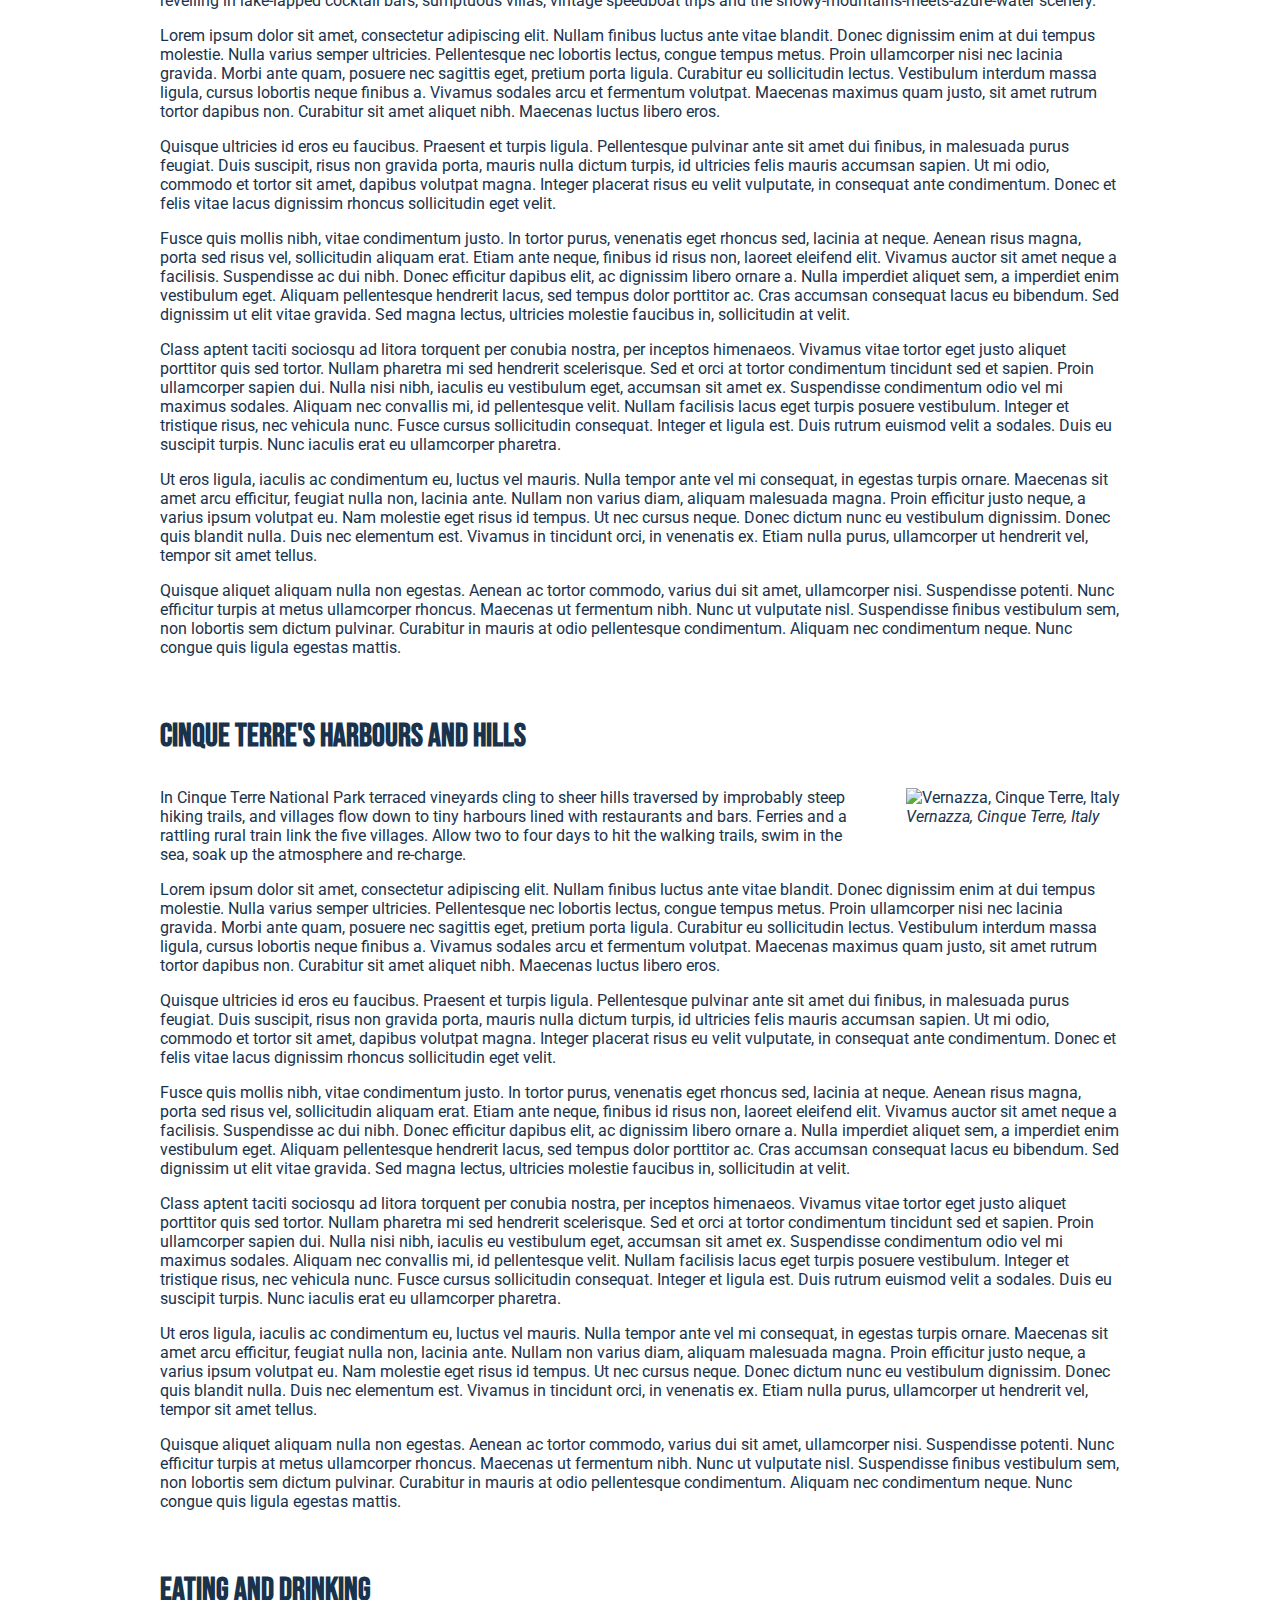
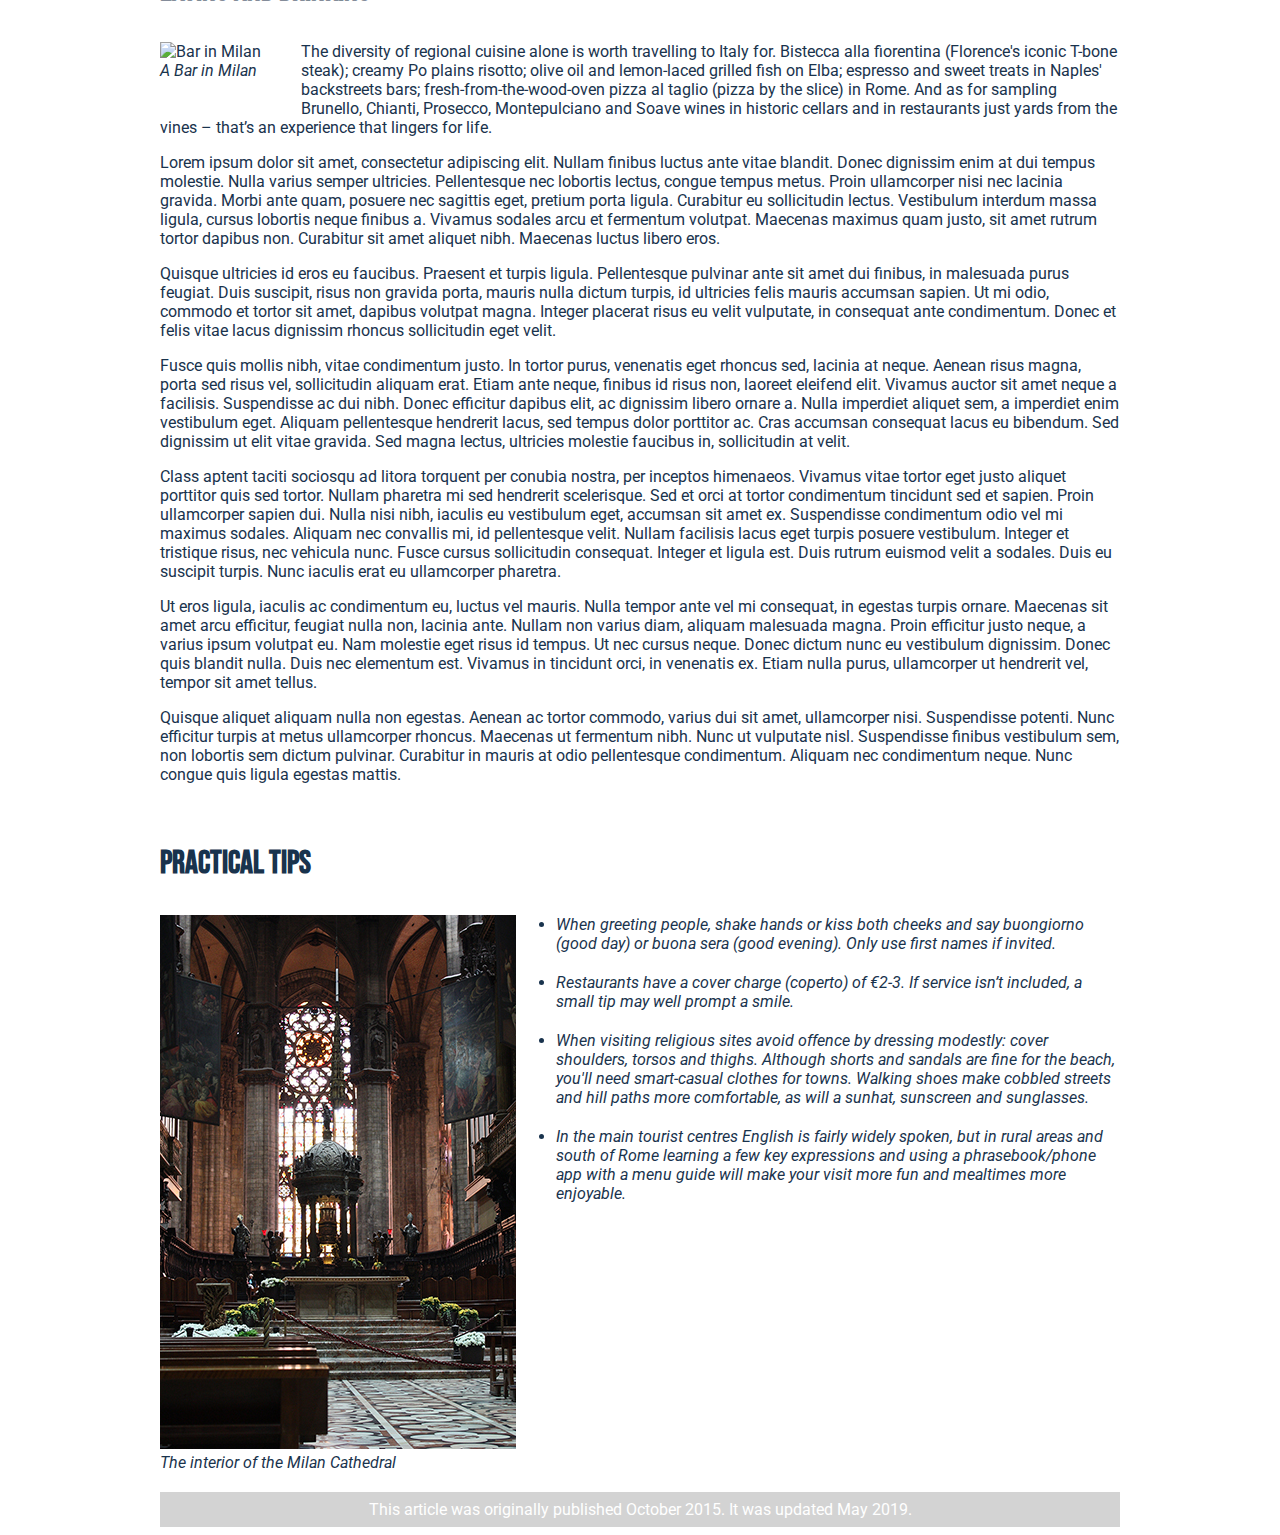
==== commit b6810777: "Index with navbar" ====
--- a/index.html
+++ b/index.html
@@ -11,6 +11,22 @@
   </head>
   <body>
     <div class="content-wrapper">
+      <nav class="navbar" role="navigation" aria-label="main menu">
+        <ol
+          class="breadcrumbs"
+          role="breadcrumb"
+          aria-label="breadcrumb navigation"
+        >
+          <li>Home</li>
+        </ol>
+
+        <ul class="main_nav" role="main_nav" aria-label="main navigation">
+          <li><a href="float.html">Float</a></li>
+          <li><a href="flex.html">Flex</a></li>
+          <li><a href="grid.html">Grid</a></li>
+        </ul>
+      </nav>
+
       <header>
         <h1>Planning your first trip to Italy</h1>
 
--- a/index.css
+++ b/index.css
@@ -9,6 +9,80 @@
   margin-right: auto;
   margin-left: auto;
   max-width: 960px;
+}
+
+/* Top navigation bar */
+
+.navbar {
+  display: block;
+  width: 100%;
+  padding: 0;
+  background-color: darkgray;
+  text-align: right;
+}
+
+/* Breadcrumb Menu */
+
+.breadcrumbs {
+  color: white;
+  font-style: italic;
+  display: inline-block;
+  float: left;
+  padding: 0;
+  margin-left: 0.5rem;
+  margin-top: 0.5rem;
+  margin-bottom: 0.5rem;
+}
+
+.breadcrumbs li {
+  display: inline-block;
+}
+
+.breadcrumbs li::after {
+  content: ">";
+  padding: 0 0.5em;
+}
+
+.breadcrumbs li:last-child::after {
+  content: "";
+}
+
+.breadcrumbs a {
+  color: white;
+  text-underline-offset: 3px;
+}
+
+.breadcrumbs a:hover {
+  text-decoration: underline;
+  text-decoration-color: yellow;
+  text-decoration-thickness: 1.1em;
+  text-underline-offset: -0.9em;
+  text-decoration-skip-ink: none;
+}
+
+/* main navigation menu */
+
+.main_nav {
+  padding: 0;
+  margin-top: 0.5rem;
+  margin-bottom: 0.5rem;
+}
+
+.main_nav li {
+  display: inline-block;
+  margin: 0.5rem;
+}
+
+.main_nav a {
+  text-decoration: none;
+  color: white;
+}
+
+.main_nav a:hover {
+  text-decoration: underline;
+  text-decoration-color: orange;
+  text-decoration-thickness: 3px;
+  text-underline-offset: 6px;
 }
 
 header {
